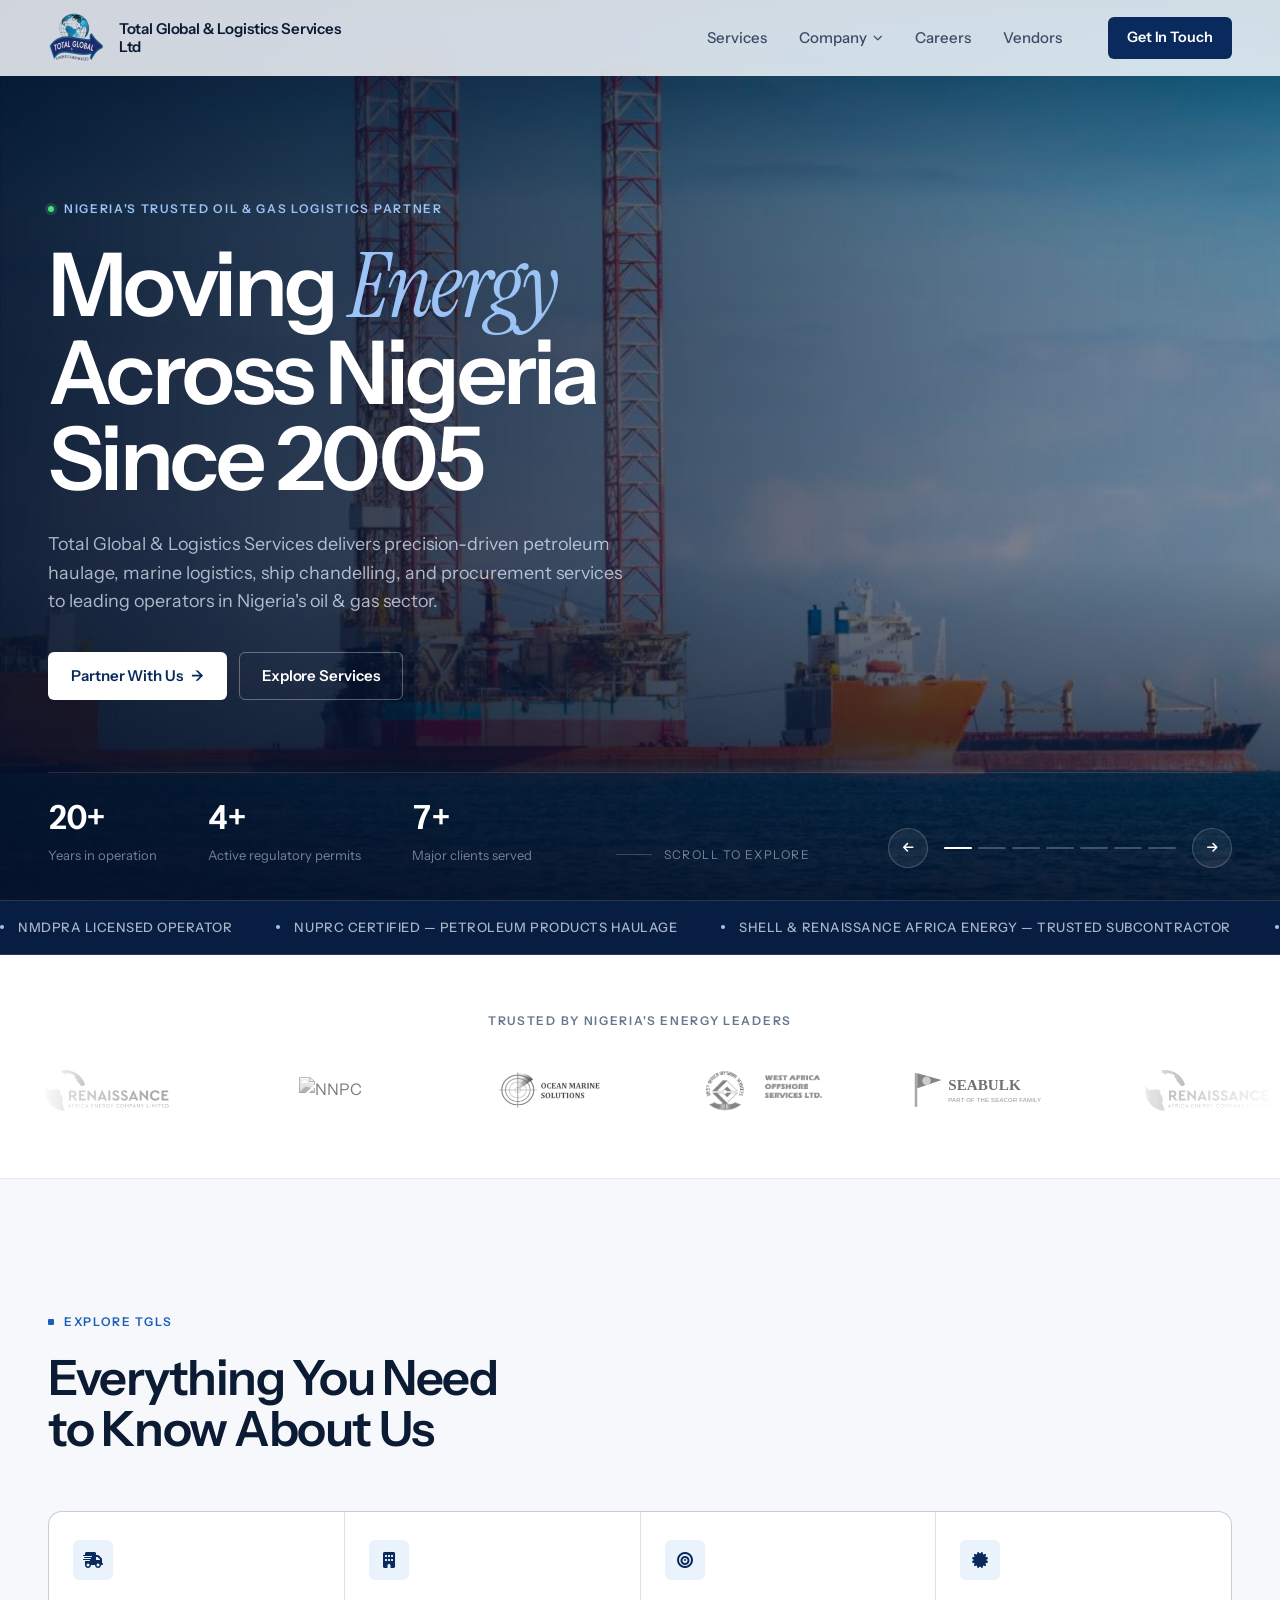
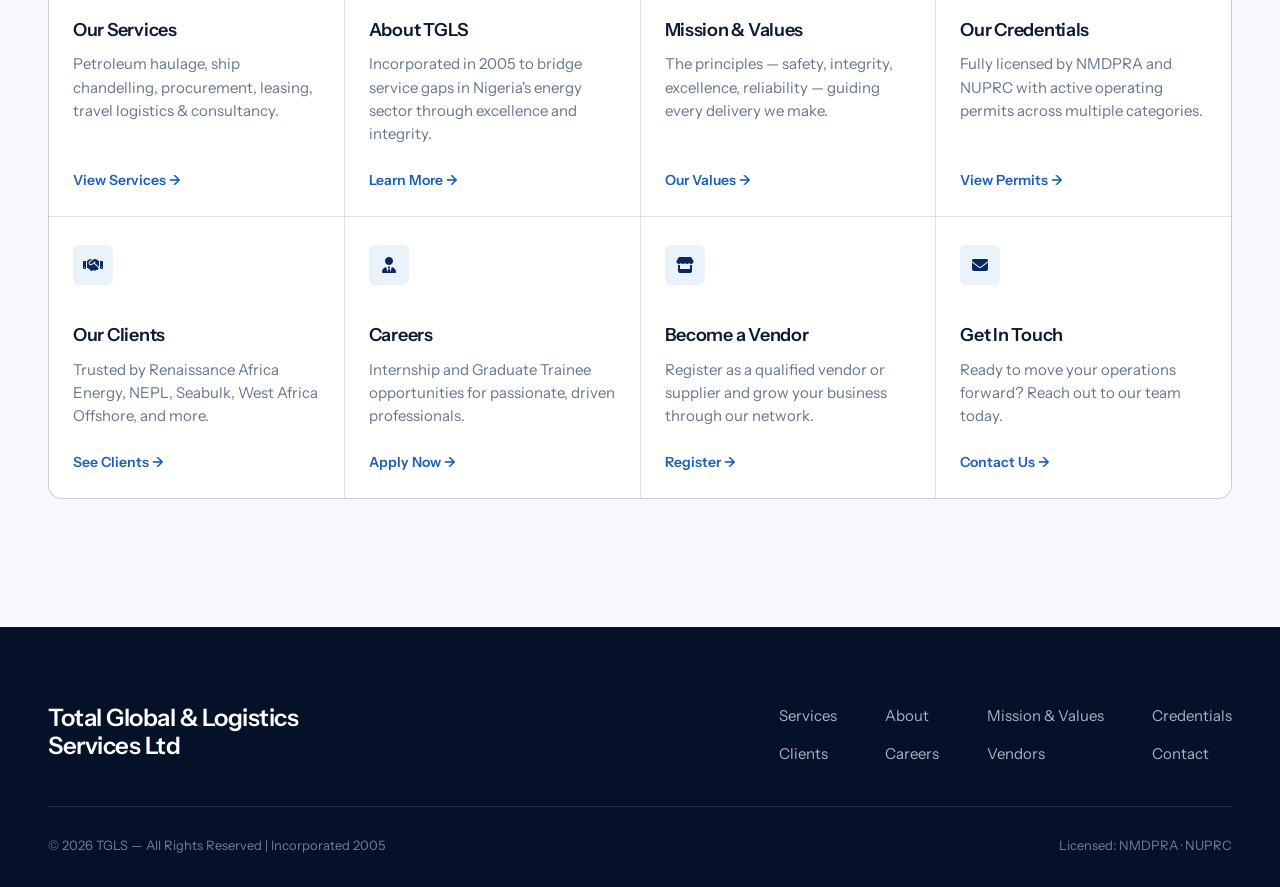
==== index.html @ 3522d82e "Initial commit: TGLS company website Static site (HTML/CSS/JS, no build step) for Total Global & Log" ====
<!DOCTYPE html>
<html lang="en">
<head>
<meta charset="UTF-8">
<meta name="viewport" content="width=device-width, initial-scale=1.0, viewport-fit=cover">
<title>Total Global &amp; Logistics Services Ltd — Nigeria's Premier Oil &amp; Gas Logistics Partner</title>
<meta name="description" content="Total Global &amp; Logistics Services delivers precision-driven petroleum haulage, marine logistics, ship chandelling, and procurement services to leading operators in Nigeria's oil &amp; gas sector.">
<meta name="theme-color" content="#0a2a5e">
<meta property="og:type" content="website">
<meta property="og:title" content="Total Global &amp; Logistics Services Ltd">
<meta property="og:description" content="Nigeria's Trusted Oil &amp; Gas Logistics Partner">
<meta property="og:image" content="Images/Carousel Image 1.jpg">
<link rel="icon" type="image/png" href="Images/logo.png">
<script>document.documentElement.classList.add('js')</script>
<link rel="preconnect" href="https://fonts.googleapis.com">
<link rel="preconnect" href="https://fonts.gstatic.com" crossorigin>
<link rel="preload" as="image" href="Images/Carousel Image 1.jpg" fetchpriority="high">
<link href="https://fonts.googleapis.com/css2?family=Instrument+Sans:wght@400..700&family=Instrument+Serif:ital@0;1&display=swap" rel="stylesheet">
<link rel="stylesheet" href="https://cdnjs.cloudflare.com/ajax/libs/font-awesome/6.5.1/css/all.min.css">
<link rel="stylesheet" href="styles.css">
<script defer src="script.js"></script>
</head>
<body>
<a class="skip-link" href="#main">Skip to content</a>

<!-- NAV -->
<nav id="navbar" aria-label="Primary">
  <div class="container nav-inner">
    <a href="index.html" class="nav-logo">
      <img src="Images/logo.png" alt="Total Global &amp; Logistics Services Ltd" width="59" height="50">
      <div class="nav-logo-text"><strong>Total Global &amp; Logistics Services Ltd</strong></div>
    </a>
    <ul class="nav-links">
      <li><a href="services.html">Services</a></li>
      <li class="nav-dropdown">
        <a href="about.html" class="nav-dropdown-toggle">Company <i class="fas fa-chevron-down nav-chevron" aria-hidden="true"></i></a>
        <ul class="nav-dropdown-menu">
          <li><a href="about.html">About Us</a></li>
          <li><a href="mission-values.html">Mission &amp; Values</a></li>
          <li><a href="credentials.html">Credentials</a></li>
          <li><a href="clients.html">Clients</a></li>
        </ul>
      </li>
      <li><a href="careers.html">Careers</a></li>
      <li><a href="vendors.html">Vendors</a></li>
    </ul>
    <a href="contact.html" class="btn-primary nav-cta">Get In Touch</a>
    <button class="nav-hamburger" id="nav-hamburger" aria-label="Open menu" aria-expanded="false" aria-controls="mobile-nav-overlay"><span></span><span></span><span></span></button>
  </div>
</nav>

<!-- MOBILE NAV OVERLAY -->
<div class="mobile-nav-overlay" id="mobile-nav-overlay" aria-hidden="true">
  <ul class="mobile-nav-links">
    <li><a href="services.html">Services</a></li>
    <li><a href="about.html">About Us</a></li>
    <li><a href="mission-values.html">Mission &amp; Values</a></li>
    <li><a href="credentials.html">Credentials</a></li>
    <li><a href="clients.html">Clients</a></li>
    <li><a href="careers.html">Careers</a></li>
    <li><a href="vendors.html">Vendors</a></li>
  </ul>
  <a href="contact.html" class="btn-cta-primary mobile-nav-cta-btn">Get In Touch <span class="arrow">&rarr;</span></a>
</div>

<main id="main">

<!-- HERO -->
<section id="hero">
  <div class="hero-slideshow" id="hero-slideshow" aria-hidden="true">
    <div class="hero-slide active" style="background-image:url('Images/Carousel Image 1.jpg')"></div>
    <div class="hero-slide" style="background-image:url('Images/Carousel Image 2.jpg')"></div>
    <div class="hero-slide" style="background-image:url('Images/Carousel Image 3.jpg')"></div>
    <div class="hero-slide" style="background-image:url('Images/Carousel Image 4.jpg')"></div>
    <div class="hero-slide" style="background-image:url('Images/Carousel Image 5.jpg')"></div>
    <div class="hero-slide" style="background-image:url('Images/Carousel Image 6.jpg')"></div>
    <div class="hero-slide" style="background-image:url('Images/Carousel Image 7.jpg')"></div>
  </div>
  <div class="hero-scrim" aria-hidden="true"></div>

  <div class="container hero-inner">
    <div class="hero-content">
      <div class="hero-eyebrow"><span></span> Nigeria's Trusted Oil &amp; Gas Logistics Partner</div>
      <h1 class="hero-headline">
        <span class="line"><span>Moving <em>Energy</em></span></span>
        <span class="line"><span>Across Nigeria</span></span>
        <span class="line"><span>Since 2005</span></span>
      </h1>
      <p class="hero-sub">Total Global &amp; Logistics Services delivers precision-driven petroleum haulage, marine logistics, ship chandelling, and procurement services to leading operators in Nigeria's oil &amp; gas sector.</p>
      <div class="hero-actions">
        <a href="contact.html" class="btn-cta-primary">Partner With Us <span class="arrow">→</span></a>
        <a href="services.html" class="btn-outline">Explore Services</a>
      </div>
    </div>

    <div class="hero-footer">
      <div class="hero-stats">
        <div class="hero-stat"><strong>20+</strong><span>Years in operation</span></div>
        <div class="hero-stat"><strong>4+</strong><span>Active regulatory permits</span></div>
        <div class="hero-stat"><strong>7+</strong><span>Major clients served</span></div>
      </div>
      <div class="scroll-indicator"><span class="scroll-indicator-line"></span> Scroll to explore</div>
      <div class="hero-controls">
        <button class="hero-arrow hero-prev" id="hero-prev" aria-label="Previous slide"><i class="fa-solid fa-arrow-left" aria-hidden="true"></i></button>
        <div class="hero-slide-dots">
          <button class="hero-dot active" data-slide="0" aria-label="Slide 1"></button>
          <button class="hero-dot" data-slide="1" aria-label="Slide 2"></button>
          <button class="hero-dot" data-slide="2" aria-label="Slide 3"></button>
          <button class="hero-dot" data-slide="3" aria-label="Slide 4"></button>
          <button class="hero-dot" data-slide="4" aria-label="Slide 5"></button>
          <button class="hero-dot" data-slide="5" aria-label="Slide 6"></button>
          <button class="hero-dot" data-slide="6" aria-label="Slide 7"></button>
        </div>
        <button class="hero-arrow hero-next" id="hero-next" aria-label="Next slide"><i class="fa-solid fa-arrow-right" aria-hidden="true"></i></button>
      </div>
    </div>
  </div>
</section>

<!-- TICKER -->
<div class="ticker">
  <div class="ticker-track">
    <div class="ticker-item"><span class="ticker-dot"></span> NMDPRA Licensed Operator</div>
    <div class="ticker-item"><span class="ticker-dot"></span> NUPRC Certified — Petroleum Products Haulage</div>
    <div class="ticker-item"><span class="ticker-dot"></span> Shell &amp; Renaissance Africa Energy — Trusted Subcontractor</div>
    <div class="ticker-item"><span class="ticker-dot"></span> Marine Logistics &amp; Ship Chandelling</div>
    <div class="ticker-item"><span class="ticker-dot"></span> NEPL, OML 34 AMT &amp; Offshore Vessels Serviced</div>
  </div>
</div>

<!-- CLIENT LOGO CAROUSEL -->
<div class="logo-carousel">
  <p class="logo-carousel-label">Trusted by Nigeria's Energy Leaders</p>
  <div class="logo-track-wrapper">
    <div class="logo-track" id="logoTrack">
      <div class="logo-item"><img src="Images/Renaissance logo.png" alt="Renaissance" loading="lazy"></div>
      <div class="logo-item"><img src="Images/NNPC Logo.png" alt="NNPC" loading="lazy"></div>
      <div class="logo-item"><img src="Images/OMS logo.jpg" alt="OMS" loading="lazy"></div>
      <div class="logo-item"><img src="Images/westafricaoffshoreserviceslogo.jpeg" alt="WAOS" loading="lazy"></div>
      <div class="logo-item">
        <svg viewBox="0 0 195 56" xmlns="http://www.w3.org/2000/svg" role="img" aria-label="Seabulk">
          <rect x="8" y="8" width="3" height="40" fill="#b8860b"/>
          <polygon points="11,8 40,16 11,26" fill="#1a5fb8"/>
          <circle cx="22" cy="17" r="5" fill="#f5d000" opacity="0.85"/>
          <text x="48" y="28" font-family="Georgia,serif" font-weight="bold" font-size="18" fill="#1a4080">SEABULK</text>
          <text x="48" y="42" font-family="Arial,sans-serif" font-size="7" fill="#666" letter-spacing="0.3">PART OF THE SEACOR FAMILY</text>
        </svg>
      </div>
    </div>
  </div>
</div>

<!-- HOME OVERVIEW CARDS -->
<section class="home-overview">
  <div class="container">
    <div class="home-overview-header reveal">
      <div class="section-label">Explore TGLS</div>
      <h2 class="section-heading">Everything You Need<br>to Know About Us</h2>
    </div>
    <div class="home-nav-grid">
      <a href="services.html" class="home-nav-card reveal">
        <div class="home-nav-icon"><i class="fas fa-truck-fast" aria-hidden="true"></i></div>
        <h3>Our Services</h3>
        <p>Petroleum haulage, ship chandelling, procurement, leasing, travel logistics &amp; consultancy.</p>
        <span class="home-nav-link">View Services <span class="arrow">→</span></span>
      </a>
      <a href="about.html" class="home-nav-card reveal">
        <div class="home-nav-icon"><i class="fas fa-building" aria-hidden="true"></i></div>
        <h3>About TGLS</h3>
        <p>Incorporated in 2005 to bridge service gaps in Nigeria's energy sector through excellence and integrity.</p>
        <span class="home-nav-link">Learn More <span class="arrow">→</span></span>
      </a>
      <a href="mission-values.html" class="home-nav-card reveal">
        <div class="home-nav-icon"><i class="fas fa-bullseye" aria-hidden="true"></i></div>
        <h3>Mission &amp; Values</h3>
        <p>The principles — safety, integrity, excellence, reliability — guiding every delivery we make.</p>
        <span class="home-nav-link">Our Values <span class="arrow">→</span></span>
      </a>
      <a href="credentials.html" class="home-nav-card reveal">
        <div class="home-nav-icon"><i class="fas fa-certificate" aria-hidden="true"></i></div>
        <h3>Our Credentials</h3>
        <p>Fully licensed by NMDPRA and NUPRC with active operating permits across multiple categories.</p>
        <span class="home-nav-link">View Permits <span class="arrow">→</span></span>
      </a>
      <a href="clients.html" class="home-nav-card reveal">
        <div class="home-nav-icon"><i class="fas fa-handshake" aria-hidden="true"></i></div>
        <h3>Our Clients</h3>
        <p>Trusted by Renaissance Africa Energy, NEPL, Seabulk, West Africa Offshore, and more.</p>
        <span class="home-nav-link">See Clients <span class="arrow">→</span></span>
      </a>
      <a href="careers.html" class="home-nav-card reveal">
        <div class="home-nav-icon"><i class="fas fa-user-tie" aria-hidden="true"></i></div>
        <h3>Careers</h3>
        <p>Internship and Graduate Trainee opportunities for passionate, driven professionals.</p>
        <span class="home-nav-link">Apply Now <span class="arrow">→</span></span>
      </a>
      <a href="vendors.html" class="home-nav-card reveal">
        <div class="home-nav-icon"><i class="fas fa-store" aria-hidden="true"></i></div>
        <h3>Become a Vendor</h3>
        <p>Register as a qualified vendor or supplier and grow your business through our network.</p>
        <span class="home-nav-link">Register <span class="arrow">→</span></span>
      </a>
      <a href="contact.html" class="home-nav-card reveal">
        <div class="home-nav-icon"><i class="fas fa-envelope" aria-hidden="true"></i></div>
        <h3>Get In Touch</h3>
        <p>Ready to move your operations forward? Reach out to our team today.</p>
        <span class="home-nav-link">Contact Us <span class="arrow">→</span></span>
      </a>
    </div>
  </div>
</section>

</main>

<!-- FOOTER -->
<footer>
  <div class="container">
    <div class="footer-top">
      <div class="footer-brand">
        <strong>Total Global &amp; Logistics Services Ltd</strong>
      </div>
      <nav class="footer-links" aria-label="Footer">
        <a href="services.html">Services</a>
        <a href="about.html">About</a>
        <a href="mission-values.html">Mission &amp; Values</a>
        <a href="credentials.html">Credentials</a>
        <a href="clients.html">Clients</a>
        <a href="careers.html">Careers</a>
        <a href="vendors.html">Vendors</a>
        <a href="contact.html">Contact</a>
      </nav>
    </div>
    <div class="footer-bottom">
      <span>&copy; 2026 TGLS &mdash; All Rights Reserved | Incorporated 2005</span>
      <span class="footer-copy">Licensed: NMDPRA &middot; NUPRC</span>
    </div>
  </div>
</footer>

<div class="sticky-mobile-cta">
  <a href="contact.html" class="btn-cta-primary">Contact TGLS <span class="arrow">→</span></a>
</div>

</body>
</html>
---- styles.css ----
/* ==========================================================================
   Total Global & Logistics Services Ltd
   ========================================================================== */

:root {
  /* Brand */
  --navy-950: #041129;
  --navy-900: #071d42;
  --navy-800: #0a2a5e;
  --navy-700: #123a78;
  --blue-600: #1a5fb8;
  --blue-500: #2e7dd1;
  --blue-300: #9cc3f5;
  --sky-100: #eaf2fc;
  --sky-50: #f4f8fd;

  /* Neutrals */
  --ink: #0b1b33;
  --ink-2: #3b4c66;
  --ink-3: #66768d;
  --paper: #ffffff;
  --paper-2: #f6f8fb;
  --line: rgba(11, 27, 51, 0.1);
  --line-strong: rgba(11, 27, 51, 0.16);
  --line-dark: rgba(255, 255, 255, 0.12);
  --on-dark: #ffffff;
  --on-dark-2: rgba(226, 236, 250, 0.74);
  --on-dark-3: rgba(226, 236, 250, 0.5);

  --success: #15803d;

  /* Type */
  --font-sans: 'Instrument Sans', ui-sans-serif, system-ui, -apple-system, 'Segoe UI', Roboto, sans-serif;
  --font-serif: 'Instrument Serif', Georgia, 'Times New Roman', serif;
  --font-mono: ui-monospace, 'SF Mono', Menlo, Consolas, monospace;

  /* Layout */
  --container: 1240px;
  --gutter: clamp(20px, 5vw, 48px);
  --section-y: clamp(4.5rem, 10vw, 8rem);
  --nav-h: 76px;
  --radius-sm: 6px;
  --radius: 10px;
  --radius-lg: 14px;

  /* Motion */
  --ease-out: cubic-bezier(0.23, 1, 0.32, 1);
  --ease-in-out: cubic-bezier(0.77, 0, 0.175, 1);
  --ease-drawer: cubic-bezier(0.32, 0.72, 0, 1);

  --shadow-sm: 0 1px 2px rgba(11, 27, 51, 0.06);
  --shadow-md: 0 1px 2px rgba(11, 27, 51, 0.04), 0 8px 24px -8px rgba(11, 27, 51, 0.12);
  --shadow-lg: 0 2px 4px rgba(11, 27, 51, 0.04), 0 24px 48px -16px rgba(11, 27, 51, 0.18);
}

/* ── Reset ─────────────────────────────────────────────────────────────── */
*, *::before, *::after { box-sizing: border-box; margin: 0; padding: 0; }
html {
  -webkit-text-size-adjust: 100%;
  scroll-padding-top: calc(var(--nav-h) + 16px);
}
@media (prefers-reduced-motion: no-preference) {
  html { scroll-behavior: smooth; }
}
body {
  font-family: var(--font-sans);
  font-size: 1rem;
  line-height: 1.6;
  color: var(--ink-2);
  background: var(--paper);
  -webkit-font-smoothing: antialiased;
  -moz-osx-font-smoothing: grayscale;
  text-rendering: optimizeLegibility;
  overflow-x: clip;
}
img, svg { display: block; max-width: 100%; }
a { color: inherit; }
button, input, select, textarea { font: inherit; color: inherit; }
ul { list-style: none; }
strong { font-weight: 600; }
::selection { background: var(--blue-600); color: #fff; }

:focus-visible {
  outline: 2px solid var(--blue-500);
  outline-offset: 3px;
  border-radius: 4px;
}

.skip-link {
  position: absolute; left: 16px; top: -100px; z-index: 1000;
  background: var(--navy-800); color: #fff;
  padding: 0.6rem 1rem; border-radius: var(--radius-sm);
  text-decoration: none; font-weight: 600; font-size: 0.875rem;
}
.skip-link:focus { top: 12px; }

.container {
  width: 100%;
  max-width: calc(var(--container) + var(--gutter) * 2);
  margin-inline: auto;
  padding-inline: var(--gutter);
}

/* ── Type primitives ──────────────────────────────────────────────────── */
.section-label,
.page-hero-eyebrow,
.hero-eyebrow,
.cta-section-label {
  display: inline-flex; align-items: center; gap: 0.625rem;
  font-size: 0.75rem; font-weight: 600;
  letter-spacing: 0.14em; text-transform: uppercase;
  color: var(--blue-600);
  margin-bottom: 1.25rem;
}
.section-label::before,
.cta-section-label::before {
  content: ''; width: 6px; height: 6px; border-radius: 1px;
  background: currentColor; flex-shrink: 0;
}

.section-heading,
.cta-heading,
.intro-split-statement {
  font-family: var(--font-sans);
  font-size: clamp(2rem, 3.8vw, 3.125rem);
  font-weight: 600;
  line-height: 1.06;
  letter-spacing: -0.03em;
  color: var(--ink);
  margin-bottom: 1.25rem;
  text-wrap: balance;
}
.section-sub {
  font-size: 1.0625rem;
  line-height: 1.65;
  color: var(--ink-2);
  max-width: 38rem;
  text-wrap: pretty;
}
.section-sub a { color: var(--blue-600); text-underline-offset: 3px; }

h1 em, h2 em, h3 em {
  font-family: var(--font-serif);
  font-style: italic;
  font-weight: 400;
  letter-spacing: -0.01em;
}

/* ── Buttons ──────────────────────────────────────────────────────────── */
.btn,
.btn-primary, .btn-outline, .btn-cta-primary, .btn-cta-outline, .btn-form-submit {
  --btn-bg: var(--navy-800);
  --btn-fg: #fff;
  --btn-border: transparent;
  display: inline-flex; align-items: center; justify-content: center; gap: 0.5rem;
  min-height: 48px;
  padding: 0.75rem 1.375rem;
  border-radius: var(--radius-sm);
  border: 1px solid var(--btn-border);
  background: var(--btn-bg);
  color: var(--btn-fg);
  font-size: 0.9375rem; font-weight: 600; line-height: 1.2;
  letter-spacing: -0.005em;
  text-decoration: none;
  cursor: pointer;
  white-space: nowrap;
  -webkit-tap-highlight-color: transparent;
  transition:
    background-color 200ms ease,
    border-color 200ms ease,
    color 200ms ease,
    transform 160ms var(--ease-out);
}
.btn:active,
.btn-primary:active, .btn-outline:active, .btn-cta-primary:active, .btn-cta-outline:active, .btn-form-submit:active {
  transform: scale(0.97);
}
.btn .arrow, .btn-primary .arrow, .btn-cta-primary .arrow, .home-nav-link .arrow {
  display: inline-block;
  transition: transform 240ms var(--ease-out);
}

/* Solid navy (light backgrounds) */
.btn-primary, .btn-form-submit { --btn-bg: var(--navy-800); --btn-fg: #fff; }
/* Solid white (dark backgrounds) */
.btn-cta-primary, .btn-light { --btn-bg: #fff; --btn-fg: var(--navy-800); }
/* Outline (dark backgrounds) */
.btn-outline, .btn-cta-outline { --btn-bg: transparent; --btn-fg: #fff; --btn-border: rgba(255, 255, 255, 0.32); }

@media (hover: hover) and (pointer: fine) {
  .btn-primary:hover, .btn-form-submit:hover { --btn-bg: var(--blue-600); }
  .btn-cta-primary:hover, .btn-light:hover { --btn-bg: var(--sky-100); }
  .btn-outline:hover, .btn-cta-outline:hover { --btn-bg: rgba(255, 255, 255, 0.08); --btn-border: rgba(255, 255, 255, 0.6); }
  .btn:hover .arrow, .btn-primary:hover .arrow, .btn-cta-primary:hover .arrow { transform: translateX(3px); }
}

/* ==========================================================================
   Navigation
   ========================================================================== */
#navbar {
  position: fixed; inset: 0 0 auto 0; z-index: 100;
  height: var(--nav-h);
  background: rgba(255, 255, 255, 0.82);
  -webkit-backdrop-filter: saturate(180%) blur(16px);
  backdrop-filter: saturate(180%) blur(16px);
  border-bottom: 1px solid transparent;
  transition: border-color 240ms ease, box-shadow 240ms ease, background-color 240ms ease;
}
#navbar.scrolled {
  background: rgba(255, 255, 255, 0.9);
  border-bottom-color: var(--line);
  box-shadow: 0 8px 24px -18px rgba(11, 27, 51, 0.35);
}
.nav-inner {
  height: 100%;
  display: flex; align-items: center; gap: 2rem;
}
.nav-logo {
  display: flex; align-items: center; gap: 0.75rem;
  text-decoration: none; flex-shrink: 0; min-width: 0;
}
.nav-logo img { height: 50px; width: auto; }
.nav-logo-text strong {
  display: block;
  font-size: 0.9375rem; font-weight: 600; line-height: 1.2;
  letter-spacing: -0.01em;
  color: var(--ink);
  max-width: 15rem;
}

.nav-links {
  display: flex; align-items: center; gap: 0.25rem;
  margin-left: auto;
}
.nav-links > li { position: relative; }
.nav-links > li > a {
  position: relative;
  display: flex; align-items: center; gap: 0.375rem;
  height: 40px; padding: 0 0.875rem;
  font-size: 0.9375rem; font-weight: 500;
  color: var(--ink-2);
  text-decoration: none;
  border-radius: var(--radius-sm);
  transition: color 160ms ease, background-color 160ms ease;
}
.nav-links > li > a.nav-active { color: var(--ink); }
.nav-links > li > a.nav-active::after {
  content: ''; position: absolute; left: 0.875rem; right: 0.875rem; bottom: 4px;
  height: 2px; border-radius: 2px; background: var(--blue-600);
}
@media (hover: hover) and (pointer: fine) {
  .nav-links > li > a:hover { color: var(--ink); background: rgba(11, 27, 51, 0.04); }
}

.nav-chevron { font-size: 0.6rem; transition: transform 200ms var(--ease-out); }
.nav-dropdown:hover .nav-chevron,
.nav-dropdown:focus-within .nav-chevron { transform: rotate(180deg); }

.nav-dropdown-menu {
  position: absolute; top: calc(100% + 8px); left: 50%;
  min-width: 220px;
  padding: 0.375rem;
  background: rgba(255, 255, 255, 0.96);
  -webkit-backdrop-filter: blur(20px);
  backdrop-filter: blur(20px);
  border: 1px solid var(--line);
  border-radius: var(--radius);
  box-shadow: var(--shadow-lg);
  transform-origin: top center;
  opacity: 0;
  visibility: hidden;
  transform: translateX(-50%) translateY(-4px) scale(0.97);
  transition:
    opacity 160ms ease,
    transform 180ms var(--ease-out),
    visibility 0s linear 180ms;
}
/* Hover bridge so the menu doesn't close while crossing the gap */
.nav-dropdown-menu::before {
  content: ''; position: absolute; left: 0; right: 0; top: -10px; height: 10px;
}
.nav-dropdown:hover .nav-dropdown-menu,
.nav-dropdown:focus-within .nav-dropdown-menu {
  opacity: 1;
  visibility: visible;
  transform: translateX(-50%) translateY(0) scale(1);
  transition: opacity 160ms ease, transform 180ms var(--ease-out), visibility 0s;
}
.nav-dropdown-menu a {
  display: block;
  padding: 0.625rem 0.75rem;
  font-size: 0.9rem; font-weight: 500;
  color: var(--ink-2); text-decoration: none;
  border-radius: var(--radius-sm);
  transition: background-color 120ms ease, color 120ms ease;
}
.nav-dropdown-menu a[aria-current="page"] { color: var(--blue-600); }
@media (hover: hover) and (pointer: fine) {
  .nav-dropdown-menu a:hover { background: var(--sky-50); color: var(--ink); }
}

.nav-cta { min-height: 42px; padding: 0.5rem 1.125rem; font-size: 0.9rem; }

/* Hamburger */
.nav-hamburger {
  display: none;
  position: relative;
  width: 44px; height: 44px;
  margin-left: auto; margin-right: -10px;
  background: none; border: 0; cursor: pointer;
  border-radius: var(--radius-sm);
  z-index: 210;
  -webkit-tap-highlight-color: transparent;
}
.nav-hamburger span {
  position: absolute; left: 12px; right: 12px;
  height: 1.5px; border-radius: 2px;
  background: var(--ink);
  transition: transform 280ms var(--ease-out), opacity 160ms ease, background-color 200ms ease;
}
.nav-hamburger span:nth-child(1) { top: 16px; }
.nav-hamburger span:nth-child(2) { top: 21.25px; }
.nav-hamburger span:nth-child(3) { top: 26.5px; }
.nav-hamburger.open span { background: #fff; }
.nav-hamburger.open span:nth-child(1) { transform: translateY(5.25px) rotate(45deg); }
.nav-hamburger.open span:nth-child(2) { opacity: 0; }
.nav-hamburger.open span:nth-child(3) { transform: translateY(-5.25px) rotate(-45deg); }

/* Mobile overlay */
.mobile-nav-overlay {
  position: fixed; inset: 0; z-index: 200;
  display: flex; flex-direction: column; justify-content: center;
  padding: calc(var(--nav-h) + 1rem) var(--gutter) 2.5rem;
  background: rgba(4, 17, 41, 0.97);
  -webkit-backdrop-filter: blur(20px);
  backdrop-filter: blur(20px);
  opacity: 0;
  visibility: hidden;
  transition: opacity 240ms ease, visibility 0s linear 240ms;
}
.mobile-nav-overlay.open {
  opacity: 1; visibility: visible;
  transition: opacity 280ms ease, visibility 0s;
}
.mobile-nav-close { display: none; }
.mobile-nav-links { display: flex; flex-direction: column; }
.mobile-nav-links li {
  border-bottom: 1px solid var(--line-dark);
  opacity: 0; transform: translateY(12px);
  transition: opacity 200ms ease, transform 200ms var(--ease-out);
}
.mobile-nav-overlay.open .mobile-nav-links li {
  opacity: 1; transform: none;
  transition: opacity 400ms ease, transform 500ms var(--ease-out);
  transition-delay: calc(60ms + var(--i, 0) * 35ms);
}
.mobile-nav-links a {
  display: flex; align-items: center; justify-content: space-between;
  padding: 1rem 0;
  font-size: 1.5rem; font-weight: 500; letter-spacing: -0.02em;
  color: #fff; text-decoration: none;
}
.mobile-nav-links a::after {
  content: '\2192'; font-size: 1rem; color: var(--on-dark-3);
}
.mobile-nav-links a.nav-active { color: var(--blue-300); }
.mobile-nav-cta-btn {
  margin-top: 2rem;
  opacity: 0; transform: translateY(12px);
  transition: opacity 200ms ease, transform 200ms var(--ease-out);
}
.mobile-nav-overlay.open .mobile-nav-cta-btn {
  opacity: 1; transform: none;
  transition: opacity 400ms ease 340ms, transform 500ms var(--ease-out) 340ms;
}
.mobile-nav-cta-btn { width: 100%; min-height: 52px; }

/* Nav sitting on the dark overlay when open */
body.menu-open #navbar {
  background: transparent; border-bottom-color: transparent; box-shadow: none;
  -webkit-backdrop-filter: none; backdrop-filter: none;
  z-index: 210;
}
body.menu-open .nav-logo { opacity: 0; pointer-events: none; }

/* ==========================================================================
   Home hero
   ========================================================================== */
#hero {
  position: relative;
  min-height: 100vh;
  min-height: 100svh;
  display: flex; flex-direction: column;
  color: #fff;
  background: var(--navy-950);
  overflow: hidden;
  isolation: isolate;
}
.hero-slideshow {
  position: absolute; inset: -6% 0 -6% 0; z-index: -2;
  will-change: transform;
}
.hero-slide {
  position: absolute; inset: 0;
  background-size: cover; background-position: center;
  opacity: 0;
  transform: scale(1.06);
  transition: opacity 1200ms ease, transform 7000ms linear;
}
.hero-slide.active {
  opacity: 1;
  transform: scale(1);
}
.hero-scrim {
  position: absolute; inset: 0; z-index: -1;
  background:
    linear-gradient(90deg, rgba(4, 17, 41, 0.9) 0%, rgba(4, 17, 41, 0.72) 42%, rgba(4, 17, 41, 0.35) 100%),
    linear-gradient(0deg, rgba(4, 17, 41, 0.85) 0%, rgba(4, 17, 41, 0) 38%),
    linear-gradient(180deg, rgba(4, 17, 41, 0.45) 0%, rgba(4, 17, 41, 0) 22%);
}

.hero-inner {
  flex: 1;
  display: flex; flex-direction: column; justify-content: flex-end;
  padding-top: calc(var(--nav-h) + 3rem);
  padding-bottom: 2rem;
}
.hero-content { max-width: 46rem; margin-bottom: clamp(3rem, 8vh, 5.5rem); }
.hero-eyebrow { color: var(--blue-300); margin-bottom: 1.5rem; }
.hero-eyebrow span {
  width: 6px; height: 6px; border-radius: 50%;
  background: #4ade80;
  box-shadow: 0 0 0 3px rgba(74, 222, 128, 0.18);
}
.hero-headline {
  font-size: clamp(2.75rem, 7vw, 5.5rem);
  font-weight: 600;
  line-height: 0.98;
  letter-spacing: -0.04em;
  color: #fff;
  margin-bottom: 1.75rem;
}
.hero-headline em { color: var(--blue-300); letter-spacing: -0.02em; padding-right: 0.04em; }
.line { display: block; overflow: hidden; padding-bottom: 0.08em; margin-bottom: -0.08em; }
.line > span { display: block; }
.hero-sub {
  font-size: clamp(1rem, 1.4vw, 1.1875rem);
  line-height: 1.6;
  color: var(--on-dark-2);
  max-width: 36rem;
  margin-bottom: 2.25rem;
  text-wrap: pretty;
}
.hero-actions { display: flex; flex-wrap: wrap; gap: 0.75rem; }

.hero-footer {
  display: flex; align-items: flex-end; justify-content: space-between; gap: 2rem;
  padding-top: 1.75rem;
  border-top: 1px solid var(--line-dark);
}
.hero-stats { display: flex; gap: clamp(1.5rem, 4vw, 3.5rem); }
.hero-stat strong {
  display: block;
  font-size: clamp(1.75rem, 2.6vw, 2.25rem);
  font-weight: 600; line-height: 1;
  letter-spacing: -0.03em;
  color: #fff;
  font-variant-numeric: tabular-nums;
  margin-bottom: 0.5rem;
}
.hero-stat span { font-size: 0.8125rem; color: var(--on-dark-3); }

.hero-controls { display: flex; align-items: center; gap: 1rem; }
.hero-slide-dots { display: flex; gap: 6px; }
.hero-dot {
  position: relative;
  width: 28px; height: 20px;
  background: none; border: 0; cursor: pointer;
}
.hero-dot::before, .hero-dot::after {
  content: ''; position: absolute; left: 0; right: 0; top: 9px; height: 2px; border-radius: 2px;
}
.hero-dot::before { background: rgba(255, 255, 255, 0.24); }
.hero-dot::after {
  background: #fff;
  transform: scaleX(0); transform-origin: left center;
}
.hero-dot.done::after { transform: scaleX(1); opacity: 0.55; }
.hero-dot.active::after { animation: heroProgress var(--slide-ms, 6000ms) linear forwards; }
#hero.is-paused .hero-dot.active::after { animation-play-state: paused; }
@keyframes heroProgress { from { transform: scaleX(0); } to { transform: scaleX(1); } }

.hero-arrow {
  width: 40px; height: 40px; border-radius: 50%;
  display: grid; place-items: center;
  background: rgba(255, 255, 255, 0.06);
  border: 1px solid rgba(255, 255, 255, 0.2);
  color: #fff; font-size: 0.75rem;
  cursor: pointer;
  -webkit-tap-highlight-color: transparent;
  transition: background-color 160ms ease, border-color 160ms ease, transform 160ms var(--ease-out);
}
.hero-arrow:active { transform: scale(0.92); }
@media (hover: hover) and (pointer: fine) {
  .hero-arrow:hover { background: rgba(255, 255, 255, 0.14); border-color: rgba(255, 255, 255, 0.4); }
}

.scroll-indicator {
  display: flex; align-items: center; gap: 0.75rem;
  font-size: 0.75rem; letter-spacing: 0.12em; text-transform: uppercase;
  color: var(--on-dark-3);
  margin-right: auto; margin-left: clamp(1.5rem, 4vw, 3.5rem);
  padding-bottom: 0.25rem;
}
.scroll-indicator-line {
  position: relative; width: 36px; height: 1px; overflow: hidden;
  background: rgba(255, 255, 255, 0.2);
}
.scroll-indicator-line::after {
  content: ''; position: absolute; inset: 0; background: #fff;
  transform: translateX(-100%);
  animation: scrollCue 2.4s var(--ease-in-out) infinite;
}
@keyframes scrollCue {
  0% { transform: translateX(-100%); }
  55%, 100% { transform: translateX(100%); }
}

/* Intro sequence (only when JS is present) */
.js #hero .line > span { transform: translateY(105%); }
.js #hero .hero-eyebrow,
.js #hero .hero-sub,
.js #hero .hero-actions,
.js #hero .hero-footer { opacity: 0; transform: translateY(16px); }
.js.is-loaded #hero .line > span {
  transform: none;
  transition: transform 1000ms var(--ease-out);
  transition-delay: calc(120ms + var(--i, 0) * 90ms);
}
.js.is-loaded #hero .hero-eyebrow,
.js.is-loaded #hero .hero-sub,
.js.is-loaded #hero .hero-actions,
.js.is-loaded #hero .hero-footer {
  opacity: 1; transform: none;
  transition: opacity 800ms ease, transform 900ms var(--ease-out);
}
.js.is-loaded #hero .hero-eyebrow { transition-delay: 40ms; }
.js.is-loaded #hero .hero-sub { transition-delay: 420ms; }
.js.is-loaded #hero .hero-actions { transition-delay: 520ms; }
.js.is-loaded #hero .hero-footer { transition-delay: 680ms; }

/* ==========================================================================
   Marquees
   ========================================================================== */
.ticker {
  background: var(--navy-900);
  border-block: 1px solid var(--line-dark);
  padding: 1rem 0;
  overflow: hidden;
}
.ticker-track,
.logo-track {
  display: flex; width: max-content;
}
.js .ticker-track.is-ready { animation: marquee 48s linear infinite; }
.js .logo-track.is-ready { animation: marquee 40s linear infinite; }
.ticker:hover .ticker-track,
.logo-track-wrapper:hover .logo-track { animation-play-state: paused; }
@keyframes marquee { to { transform: translateX(-50%); } }

.ticker-item {
  display: flex; align-items: center; gap: 0.875rem;
  padding-right: 2.75rem;
  font-size: 0.8125rem; font-weight: 500;
  letter-spacing: 0.04em; text-transform: uppercase;
  color: var(--on-dark-2);
  white-space: nowrap;
}
.ticker-dot {
  width: 4px; height: 4px; border-radius: 50%;
  background: var(--blue-300);
}

.logo-carousel {
  padding: clamp(2.5rem, 5vw, 3.5rem) 0;
  background: var(--paper);
  border-bottom: 1px solid var(--line);
  overflow: hidden;
}
.logo-carousel-label {
  text-align: center;
  font-size: 0.75rem; font-weight: 600;
  letter-spacing: 0.14em; text-transform: uppercase;
  color: var(--ink-3);
  margin-bottom: 1.75rem;
}
.logo-track-wrapper {
  overflow: hidden;
  -webkit-mask-image: linear-gradient(90deg, transparent, #000 12%, #000 88%, transparent);
  mask-image: linear-gradient(90deg, transparent, #000 12%, #000 88%, transparent);
}
.logo-item {
  flex-shrink: 0;
  display: flex; align-items: center; justify-content: center;
  width: clamp(160px, 18vw, 220px); height: 64px;
  padding: 0 1.75rem;
}
.logo-item img,
.logo-item svg {
  max-height: 48px; max-width: 100%; width: auto; height: auto;
  object-fit: contain;
  mix-blend-mode: multiply;
  filter: grayscale(1) contrast(1.05);
  opacity: 0.72;
  transition: filter 240ms ease, opacity 240ms ease;
}
.logo-item svg { height: 48px; }
@media (hover: hover) and (pointer: fine) {
  .logo-item:hover img,
  .logo-item:hover svg { filter: none; opacity: 1; }
}

/* ==========================================================================
   Sections — shared
   ========================================================================== */
main { display: block; }

.home-overview,
.subpage-section,
.intro-split,
.program-section,
.why-join-section,
.process-section,
.form-section,
.vendor-categories-section,
.vendor-requirements-section {
  padding-block: var(--section-y);
}

.section-head {
  display: grid;
  grid-template-columns: minmax(0, 1fr) minmax(0, 1fr);
  gap: 1.5rem 4rem;
  align-items: end;
  margin-bottom: clamp(2.5rem, 5vw, 4rem);
}
.section-head .section-heading { margin-bottom: 0; }
.section-head .section-sub { justify-self: end; }

.centered-head { text-align: center; max-width: 44rem; margin: 0 auto clamp(2.5rem, 5vw, 4rem); }
.centered-head .section-sub { margin-inline: auto; }

/* ── Home overview ── */
.home-overview { background: var(--paper-2); }
.home-overview-header { margin-bottom: clamp(2.5rem, 5vw, 3.5rem); max-width: 40rem; }
.home-overview-header .section-heading { margin-bottom: 0; }

.home-nav-grid {
  display: grid;
  grid-template-columns: repeat(4, minmax(0, 1fr));
  gap: 1px;
  background: var(--line);
  border: 1px solid var(--line);
  border-radius: var(--radius-lg);
  overflow: hidden;
}
.home-nav-card {
  position: relative;
  display: flex; flex-direction: column;
  min-height: 260px;
  padding: 1.75rem 1.5rem 1.5rem;
  background: var(--paper);
  text-decoration: none;
  transition: background-color 240ms ease;
}
.home-nav-icon {
  width: 40px; height: 40px;
  display: grid; place-items: center;
  border-radius: var(--radius-sm);
  background: var(--sky-100);
  color: var(--navy-800);
  font-size: 1rem;
  margin-bottom: 2.25rem;
  transition: background-color 240ms ease, color 240ms ease;
}
.home-nav-card h3 {
  font-size: 1.125rem; font-weight: 600; letter-spacing: -0.015em;
  color: var(--ink);
  margin-bottom: 0.5rem;
}
.home-nav-card p {
  flex: 1;
  font-size: 0.9375rem; line-height: 1.55;
  color: var(--ink-3);
  margin-bottom: 1.5rem;
}
.home-nav-link {
  font-size: 0.875rem; font-weight: 600;
  color: var(--blue-600);
}
.home-nav-card:active { background: var(--sky-50); }
@media (hover: hover) and (pointer: fine) {
  .home-nav-card:hover { background: var(--sky-50); }
  .home-nav-card:hover .home-nav-icon { background: var(--navy-800); color: #fff; }
  .home-nav-card:hover .home-nav-link .arrow { transform: translateX(4px); }
}

/* ==========================================================================
   Sub-page hero
   ========================================================================== */
.page-hero {
  position: relative;
  display: flex; align-items: flex-end;
  min-height: clamp(440px, 62vh, 600px);
  padding-top: calc(var(--nav-h) + 3rem);
  padding-bottom: clamp(3rem, 6vw, 4.5rem);
  background: var(--navy-950);
  color: #fff;
  overflow: hidden;
  isolation: isolate;
}
.page-hero-media {
  position: absolute; inset: -8% 0 -8% 0; z-index: -2;
  background-size: cover; background-position: center;
  will-change: transform;
}
.page-hero-overlay {
  position: absolute; inset: 0; z-index: -1;
  background:
    linear-gradient(90deg, rgba(4, 17, 41, 0.94) 0%, rgba(4, 17, 41, 0.78) 50%, rgba(7, 29, 66, 0.5) 100%),
    linear-gradient(0deg, rgba(4, 17, 41, 0.6) 0%, rgba(4, 17, 41, 0) 50%);
}
.page-hero-content { position: relative; }
.page-hero-content > * { max-width: 44rem; }
.page-hero-eyebrow { color: var(--blue-300); }
.page-hero-eyebrow span {
  width: 20px; height: 1px; background: currentColor;
}
.page-hero-headline {
  font-size: clamp(2.5rem, 5.6vw, 4.5rem);
  font-weight: 600;
  line-height: 1;
  letter-spacing: -0.035em;
  color: #fff;
  margin-bottom: 1.5rem;
}
.page-hero-headline em { color: var(--blue-300); }
.page-hero-sub {
  font-size: clamp(1rem, 1.3vw, 1.125rem);
  line-height: 1.6;
  color: var(--on-dark-2);
  max-width: 36rem;
  text-wrap: pretty;
}

.js .page-hero .line > span { transform: translateY(105%); }
.js .page-hero .page-hero-eyebrow,
.js .page-hero .page-hero-sub { opacity: 0; transform: translateY(14px); }
.js.is-loaded .page-hero .line > span {
  transform: none;
  transition: transform 900ms var(--ease-out);
  transition-delay: calc(80ms + var(--i, 0) * 90ms);
}
.js.is-loaded .page-hero .page-hero-eyebrow,
.js.is-loaded .page-hero .page-hero-sub {
  opacity: 1; transform: none;
  transition: opacity 700ms ease, transform 800ms var(--ease-out);
}
.js.is-loaded .page-hero .page-hero-sub { transition-delay: 320ms; }

/* ==========================================================================
   Scroll reveal
   ========================================================================== */
.js .reveal {
  opacity: 0;
  transform: translateY(24px);
  transition:
    opacity 700ms ease,
    transform 900ms var(--ease-out);
  transition-delay: var(--reveal-delay, 0ms);
}
.js .reveal.is-visible { opacity: 1; transform: none; }

/* ==========================================================================
   Services
   ========================================================================== */
.services-grid {
  display: grid;
  grid-template-columns: repeat(3, minmax(0, 1fr));
  gap: 1.25rem;
}
.service-card {
  position: relative;
  display: flex; flex-direction: column;
  padding: 2rem 1.75rem 2.25rem;
  background: var(--paper);
  border: 1px solid var(--line);
  border-radius: var(--radius-lg);
  transition: border-color 240ms ease, box-shadow 320ms var(--ease-out), transform 320ms var(--ease-out);
}
.service-card::after {
  content: ''; position: absolute; left: 1.75rem; right: 1.75rem; bottom: -1px;
  height: 2px; background: var(--blue-600);
  transform: scaleX(0); transform-origin: left;
  transition: transform 400ms var(--ease-out);
}
.service-icon {
  width: 48px; height: 48px;
  display: grid; place-items: center;
  border-radius: var(--radius);
  background: var(--sky-100);
  color: var(--navy-800);
  font-size: 1.125rem;
  margin-bottom: 3rem;
}
.service-card h3 {
  font-size: 1.25rem; font-weight: 600; letter-spacing: -0.02em; line-height: 1.25;
  color: var(--ink);
  margin-bottom: 0.75rem;
}
.service-card p { font-size: 0.9375rem; line-height: 1.65; color: var(--ink-2); }
@media (hover: hover) and (pointer: fine) {
  .service-card:hover { border-color: var(--line-strong); box-shadow: var(--shadow-md); transform: translateY(-2px); }
  .service-card:hover::after { transform: scaleX(1); }
}

/* ==========================================================================
   About
   ========================================================================== */
.about-grid {
  display: grid;
  grid-template-columns: minmax(0, 5fr) minmax(0, 7fr);
  gap: clamp(2.5rem, 6vw, 6rem);
  align-items: start;
}
.about-visual { position: sticky; top: calc(var(--nav-h) + 2rem); }
.about-card-main {
  position: relative;
  padding: clamp(2rem, 4vw, 3rem);
  border-radius: var(--radius-lg);
  background: var(--navy-900);
  color: #fff;
  overflow: hidden;
  isolation: isolate;
}
.about-card-main::before {
  content: ''; position: absolute; inset: 0; z-index: -1;
  background: radial-gradient(120% 80% at 100% 0%, rgba(46, 125, 209, 0.28), transparent 60%);
}
.about-year {
  position: relative;
  display: block;
  padding-top: 1.75rem;
  font-size: clamp(4.5rem, 9vw, 7.5rem);
  font-weight: 600; line-height: 0.9; letter-spacing: -0.05em;
  color: #fff;
  font-variant-numeric: tabular-nums;
  margin-bottom: 2rem;
}
.about-year::before {
  content: 'EST.';
  position: absolute; top: 0; left: 0.25rem;
  font-size: 0.75rem; font-weight: 600; letter-spacing: 0.16em;
  color: var(--blue-300);
}
.about-card-main > p {
  font-size: 1rem; line-height: 1.65;
  color: var(--on-dark-2);
  padding-top: 1.5rem;
  border-top: 1px solid var(--line-dark);
}

.about-text .section-sub { margin-bottom: 2.5rem; max-width: none; }
.about-values { border-top: 1px solid var(--line); }
.about-value {
  display: grid;
  grid-template-columns: 3.5rem minmax(0, 1fr);
  gap: 1rem;
  padding: 1.5rem 0;
  border-bottom: 1px solid var(--line);
}
.about-value-num {
  font-size: 0.875rem; font-weight: 600;
  color: var(--blue-600);
  font-variant-numeric: tabular-nums;
  padding-top: 0.15rem;
}
.about-value h4 {
  font-size: 1.125rem; font-weight: 600; letter-spacing: -0.015em;
  color: var(--ink);
  margin-bottom: 0.375rem;
}
.about-value p { font-size: 0.9375rem; line-height: 1.6; color: var(--ink-2); }

/* ==========================================================================
   Mission, vision & values
   ========================================================================== */
.mvv-header { margin-bottom: clamp(2.5rem, 5vw, 3.5rem); }
.mvv-grid {
  display: grid;
  grid-template-columns: repeat(2, minmax(0, 1fr));
  gap: 1.25rem;
}
.mvv-card {
  position: relative;
  display: flex; flex-direction: column;
  min-height: 380px;
  padding: clamp(2rem, 4vw, 3rem);
  border-radius: var(--radius-lg);
  background: var(--navy-800);
  color: #fff;
  overflow: hidden;
  isolation: isolate;
}
.mvv-card--vision { background: var(--navy-950); }
.mvv-card::before {
  content: ''; position: absolute; inset: 0; z-index: -1;
  background: radial-gradient(90% 70% at 100% 0%, rgba(46, 125, 209, 0.22), transparent 65%);
}
.mvv-card-body { display: flex; flex-direction: column; height: 100%; flex: 1; }
.mvv-card-icon {
  width: 44px; height: 44px;
  display: grid; place-items: center;
  border-radius: 50%;
  border: 1px solid rgba(255, 255, 255, 0.22);
  color: var(--blue-300);
  font-size: 1rem;
  margin-bottom: auto;
}
.mvv-card-label {
  margin-top: 3.5rem;
  font-size: 0.75rem; font-weight: 600; letter-spacing: 0.14em; text-transform: uppercase;
  color: var(--blue-300);
  margin-bottom: 0.875rem;
}
.mvv-card h3 {
  font-size: clamp(1.625rem, 2.6vw, 2.125rem);
  font-weight: 600; line-height: 1.1; letter-spacing: -0.03em;
  color: #fff;
  margin-bottom: 1rem;
}
.mvv-card p { font-size: 1rem; line-height: 1.65; color: var(--on-dark-2); max-width: 32rem; }

.core-values-header { margin: clamp(4rem, 8vw, 6rem) 0 2rem; }
.core-values-header h3 {
  font-size: clamp(1.75rem, 3vw, 2.25rem);
  font-weight: 600; letter-spacing: -0.03em;
  color: var(--ink);
}
.values-grid {
  display: grid;
  grid-template-columns: repeat(5, minmax(0, 1fr));
  border-top: 1px solid var(--line);
}
.value-card {
  padding: 2rem 1.5rem 2rem 0;
  border-bottom: 1px solid var(--line);
}
.value-card + .value-card { padding-left: 1.5rem; border-left: 1px solid var(--line); }
.value-icon { font-size: 1.125rem; color: var(--blue-600); margin-bottom: 2.5rem; }
.value-card h4 {
  font-size: 1.0625rem; font-weight: 600; letter-spacing: -0.015em;
  color: var(--ink);
  margin-bottom: 0.5rem;
}
.value-card p { font-size: 0.9rem; line-height: 1.6; color: var(--ink-2); }

/* ==========================================================================
   Credentials
   ========================================================================== */
.permits-intro { max-width: 44rem; margin-bottom: clamp(2.5rem, 5vw, 3.5rem); }
.permits-grid {
  display: grid;
  grid-template-columns: repeat(2, minmax(0, 1fr));
  gap: 1.25rem;
}
.permit-card {
  display: flex; flex-direction: column;
  padding: 1.75rem;
  background: var(--paper);
  border: 1px solid var(--line);
  border-radius: var(--radius-lg);
  transition: border-color 240ms ease, box-shadow 320ms var(--ease-out);
}
@media (hover: hover) and (pointer: fine) {
  .permit-card:hover { border-color: var(--line-strong); box-shadow: var(--shadow-md); }
}
.permit-header {
  display: flex; align-items: center; justify-content: space-between; gap: 1rem;
  margin-bottom: 2rem;
}
.permit-logo-badge {
  font-size: 0.75rem; font-weight: 700; letter-spacing: 0.1em;
  color: var(--navy-800);
  padding: 0.375rem 0.625rem;
  border: 1px solid var(--line-strong);
  border-radius: 4px;
}
.permit-status {
  display: inline-flex; align-items: center; gap: 0.5rem;
  font-size: 0.8125rem; font-weight: 600;
  color: var(--success);
}
.permit-status::before {
  content: ''; width: 7px; height: 7px; border-radius: 50%;
  background: currentColor;
  box-shadow: 0 0 0 3px rgba(21, 128, 61, 0.14);
}
.permit-card h4 {
  font-size: 1.1875rem; font-weight: 600; line-height: 1.3; letter-spacing: -0.015em;
  color: var(--ink);
  margin-bottom: 1rem;
  text-wrap: balance;
}
.permit-number {
  align-self: flex-start;
  font-family: var(--font-mono);
  font-size: 0.8125rem; letter-spacing: 0.01em;
  color: var(--navy-800);
  background: var(--sky-50);
  border: 1px solid var(--line);
  border-radius: 4px;
  padding: 0.375rem 0.625rem;
  margin-bottom: 1.5rem;
  max-width: 100%;
  overflow-wrap: anywhere;
}
.permit-detail {
  margin-top: auto;
  padding-top: 1.25rem;
  border-top: 1px dashed var(--line-strong);
  font-size: 0.875rem; line-height: 1.7;
  color: var(--ink-2);
}
.permit-detail strong { color: var(--ink); }

/* ==========================================================================
   Clients
   ========================================================================== */
.clients-header { max-width: 44rem; margin-bottom: clamp(2.5rem, 5vw, 3.5rem); }
.clients-list {
  display: grid;
  grid-template-columns: repeat(2, minmax(0, 1fr));
  column-gap: clamp(2rem, 5vw, 4rem);
  border-top: 1px solid var(--line);
}
.client-item {
  display: grid;
  grid-template-columns: 2rem minmax(0, 1fr);
  gap: 1rem;
  padding: 1.5rem 0;
  border-bottom: 1px solid var(--line);
}
.client-arrow {
  width: 28px; height: 28px;
  display: grid; place-items: center;
  border-radius: 50%;
  background: var(--sky-100);
  color: var(--navy-800);
  font-size: 0.8125rem;
  margin-top: 0.05rem;
}
.client-item strong {
  display: block;
  font-size: 1.0625rem; font-weight: 600; letter-spacing: -0.01em;
  color: var(--ink);
  margin-bottom: 0.25rem;
}
.client-item span { font-size: 0.9375rem; line-height: 1.55; color: var(--ink-2); }

/* ==========================================================================
   Contact
   ========================================================================== */
#cta { background: var(--paper-2); }
.contact-layout {
  display: grid;
  grid-template-columns: minmax(0, 5fr) minmax(0, 7fr);
  gap: clamp(2.5rem, 6vw, 5rem);
  align-items: start;
}
.cta-content .cta-heading { margin-bottom: 1rem; }
.cta-sub { font-size: 1.0625rem; line-height: 1.65; color: var(--ink-2); margin-bottom: 2rem; max-width: 30rem; }
.contact-info {
  display: grid;
  grid-template-columns: repeat(2, minmax(0, 1fr));
  gap: 1rem;
}
.contact-card {
  display: flex; flex-direction: column; gap: 2rem;
  padding: 1.5rem;
  background: var(--paper);
  border: 1px solid var(--line);
  border-radius: var(--radius-lg);
  min-width: 0;
}
.contact-card-icon {
  width: 40px; height: 40px;
  display: grid; place-items: center;
  border-radius: var(--radius-sm);
  background: var(--sky-100);
  color: var(--navy-800);
  font-size: 0.9375rem;
}
.contact-card-body strong {
  display: block;
  font-size: 0.75rem; font-weight: 600; letter-spacing: 0.12em; text-transform: uppercase;
  color: var(--ink-3);
  margin-bottom: 0.5rem;
}
.contact-card-body span {
  display: block;
  font-size: 1rem; line-height: 1.55;
  color: var(--ink);
  overflow-wrap: anywhere;
}
.contact-card-body a {
  color: var(--ink); text-decoration: none;
  background-image: linear-gradient(currentColor, currentColor);
  background-size: 0% 1px; background-position: 0 100%; background-repeat: no-repeat;
  transition: background-size 300ms var(--ease-out), color 160ms ease;
}
@media (hover: hover) and (pointer: fine) {
  .contact-card-body a:hover { color: var(--blue-600); background-size: 100% 1px; }
}

/* ==========================================================================
   CTA strips
   ========================================================================== */
.page-cta-strip,
.closing-cta {
  position: relative;
  padding-block: clamp(4rem, 8vw, 6rem);
  background: var(--navy-900);
  color: #fff;
  overflow: hidden;
  isolation: isolate;
}
.page-cta-strip::before,
.closing-cta::before {
  content: ''; position: absolute; inset: 0; z-index: -1;
  background: radial-gradient(60% 120% at 100% 100%, rgba(46, 125, 209, 0.25), transparent 70%);
}
.page-cta-strip-inner,
.closing-cta-inner {
  display: flex; align-items: center; justify-content: space-between; gap: 2rem 3rem;
}
.page-cta-strip h2,
.closing-cta h2 {
  font-size: clamp(1.625rem, 3vw, 2.5rem);
  font-weight: 600; line-height: 1.12; letter-spacing: -0.03em;
  color: #fff;
  max-width: 40rem;
  text-wrap: balance;
}
.closing-cta h2 { font-size: clamp(1.375rem, 2.4vw, 2rem); line-height: 1.25; max-width: 48rem; }

/* ==========================================================================
   Careers & vendors
   ========================================================================== */
.intro-split { background: var(--paper); }
.intro-split-inner {
  display: grid;
  grid-template-columns: minmax(0, 1fr) minmax(0, 1fr);
  gap: clamp(2.5rem, 6vw, 6rem);
  align-items: start;
}
.intro-split-lead { position: sticky; top: calc(var(--nav-h) + 2rem); }
.intro-split-statement em { color: var(--blue-600); }
.intro-split-text { font-size: 1.0625rem; line-height: 1.7; color: var(--ink-2); max-width: 34rem; }
.intro-split-features { border-top: 1px solid var(--line); }
.intro-feature-item {
  display: grid;
  grid-template-columns: 44px minmax(0, 1fr);
  gap: 1.25rem;
  padding: 1.75rem 0;
  border-bottom: 1px solid var(--line);
}
.intro-feature-icon,
.vendor-category-icon,
.why-join-icon {
  width: 44px; height: 44px;
  display: grid; place-items: center;
  border-radius: var(--radius);
  background: var(--sky-100);
  color: var(--navy-800);
  font-size: 1rem;
}
.intro-feature-body h4 {
  font-size: 1.125rem; font-weight: 600; letter-spacing: -0.015em;
  color: var(--ink);
  margin-bottom: 0.375rem;
}
.intro-feature-body p { font-size: 0.9375rem; line-height: 1.6; color: var(--ink-2); }

.program-section { background: var(--paper-2); border-top: 1px solid var(--line); }
.program-section--alt { background: var(--paper); }
.program-badge {
  display: inline-flex;
  font-size: 0.75rem; font-weight: 600; letter-spacing: 0.12em; text-transform: uppercase;
  color: var(--navy-800);
  padding: 0.4375rem 0.75rem;
  border: 1px solid var(--line-strong);
  border-radius: 999px;
  margin-bottom: 2.5rem;
}
.program-grid {
  display: grid;
  grid-template-columns: minmax(0, 1fr) minmax(0, 1fr);
  gap: clamp(2.5rem, 6vw, 5rem);
  align-items: start;
}
.program-grid--reverse > .program-text { order: 2; }
.program-text .section-sub { max-width: 34rem; }
.program-text .btn-primary { margin-top: 2rem; }
.program-details { display: grid; gap: 1rem; }
.program-detail-card,
.vendor-req-card,
.vendor-why-card {
  padding: 1.75rem;
  background: var(--paper);
  border: 1px solid var(--line);
  border-radius: var(--radius-lg);
}
.program-section--alt .program-detail-card { background: var(--paper-2); }
.program-detail-card h4,
.vendor-req-card h4,
.vendor-why-card h4 {
  display: flex; align-items: center; gap: 0.625rem;
  font-size: 1rem; font-weight: 600; letter-spacing: -0.01em;
  color: var(--ink);
  padding-bottom: 1rem;
  margin-bottom: 1rem;
  border-bottom: 1px solid var(--line);
}
.program-detail-card h4 i,
.vendor-req-card h4 i { color: var(--blue-600); font-size: 0.9375rem; }

.program-list { display: grid; gap: 0.75rem; }
.program-list li {
  display: grid;
  grid-template-columns: 1.125rem minmax(0, 1fr);
  gap: 0.75rem;
  font-size: 0.9375rem; line-height: 1.5;
  color: var(--ink-2);
}
.program-list li i {
  color: var(--blue-600);
  font-size: 0.875rem;
  margin-top: 0.2rem;
  text-align: center;
}

.why-join-section {
  position: relative;
  background: var(--navy-950);
  color: #fff;
  isolation: isolate;
  overflow: hidden;
}
.why-join-section::before {
  content: ''; position: absolute; inset: 0; z-index: -1;
  background: radial-gradient(60% 60% at 0% 0%, rgba(46, 125, 209, 0.2), transparent 70%);
}
.why-join-header { max-width: 44rem; margin-bottom: clamp(2.5rem, 5vw, 3.5rem); }
.why-join-header .section-label { color: var(--blue-300); }
.why-join-header .section-heading { color: #fff; margin-bottom: 0; }
.why-join-grid {
  display: grid;
  grid-template-columns: repeat(6, minmax(0, 1fr));
  gap: 1px;
  background: var(--line-dark);
  border: 1px solid var(--line-dark);
  border-radius: var(--radius-lg);
  overflow: hidden;
}
.why-join-card {
  grid-column: span 2;
  padding: 2rem 1.75rem 2.25rem;
  background: var(--navy-950);
  transition: background-color 240ms ease;
}
.why-join-card:nth-child(4),
.why-join-card:nth-child(5) { grid-column: span 3; }
@media (hover: hover) and (pointer: fine) {
  .why-join-card:hover { background: #071733; }
}
.why-join-icon {
  background: rgba(156, 195, 245, 0.1);
  color: var(--blue-300);
  margin-bottom: 2.5rem;
}
.why-join-card h4 {
  font-size: 1.125rem; font-weight: 600; letter-spacing: -0.015em;
  color: #fff;
  margin-bottom: 0.625rem;
}
.why-join-card p { font-size: 0.9375rem; line-height: 1.65; color: var(--on-dark-2); }

/* Process */
.process-section { background: var(--paper-2); }
.process-section--vendors { background: var(--paper); }
.process-inner {
  display: grid;
  grid-template-columns: minmax(0, 5fr) minmax(0, 7fr);
  gap: clamp(2.5rem, 6vw, 6rem);
  align-items: start;
}
.process-header { position: sticky; top: calc(var(--nav-h) + 2rem); }
.process-header .section-heading { margin-bottom: 0; }
.process-steps { position: relative; }
.process-steps::before,
.process-progress {
  content: '';
  position: absolute; left: 21px; top: 1.75rem; bottom: 1.75rem;
  width: 2px; border-radius: 2px;
}
.process-steps::before { background: var(--line); }
.process-progress {
  background: var(--blue-600);
  transform-origin: top;
  transform: scaleY(0);
}
.process-step {
  position: relative;
  display: grid;
  grid-template-columns: 44px minmax(0, 1fr);
  gap: 1.5rem;
  padding: 1.5rem 0;
}
.process-step-num {
  position: relative; z-index: 1;
  width: 44px; height: 44px;
  display: grid; place-items: center;
  border-radius: 50%;
  background: var(--paper);
  border: 1px solid var(--line-strong);
  color: var(--ink);
  font-size: 0.8125rem; font-weight: 600;
  font-variant-numeric: tabular-nums;
  transition: background-color 300ms ease, border-color 300ms ease, color 300ms ease;
}
.process-section .process-step-num { background: var(--paper-2); }
.process-section--vendors .process-step-num { background: var(--paper); }
.process-step.is-active .process-step-num {
  background: var(--navy-800);
  border-color: var(--navy-800);
  color: #fff;
}
.process-step-body { padding-top: 0.5rem; }
.process-step-body h4 {
  font-size: 1.1875rem; font-weight: 600; letter-spacing: -0.015em;
  color: var(--ink);
  margin-bottom: 0.375rem;
}
.process-step-body p { font-size: 0.9375rem; line-height: 1.6; color: var(--ink-2); max-width: 32rem; }

/* Vendor categories & requirements */
.vendor-categories-section { background: var(--paper-2); border-top: 1px solid var(--line); }
.vendor-requirements-section { background: var(--paper); }
.vendor-categories-header,
.vendor-req-header { max-width: 44rem; margin-bottom: clamp(2.5rem, 5vw, 3.5rem); }
.vendor-categories-grid,
.vendor-req-grid {
  display: grid;
  grid-template-columns: repeat(2, minmax(0, 1fr));
  gap: 1.25rem;
}
.vendor-category-card {
  padding: 2rem 1.75rem;
  background: var(--paper);
  border: 1px solid var(--line);
  border-radius: var(--radius-lg);
}
.vendor-category-icon { margin-bottom: 2rem; }
.vendor-category-card h3 {
  font-size: 1.25rem; font-weight: 600; letter-spacing: -0.02em;
  color: var(--ink);
  padding-bottom: 1.25rem; margin-bottom: 1.25rem;
  border-bottom: 1px solid var(--line);
}
.vendor-req-card { background: var(--paper-2); }
.vendor-why-card { background: var(--navy-900); border-color: var(--navy-900); }
.vendor-why-card h4 { color: #fff; border-bottom-color: var(--line-dark); }
.vendor-why-card .program-list li { color: var(--on-dark-2); }
.vendor-why-card .program-list li i { color: var(--blue-300); }

/* ==========================================================================
   Forms
   ========================================================================== */
.form-section { background: var(--paper-2); border-top: 1px solid var(--line); }
.form-section-inner { max-width: 880px; margin-inline: auto; }
.form-header { text-align: center; margin-bottom: clamp(2rem, 4vw, 3rem); }
.form-header .section-sub { margin-inline: auto; }

.tgls-form {
  padding: clamp(1.5rem, 4vw, 3rem);
  background: var(--paper);
  border: 1px solid var(--line);
  border-radius: var(--radius-lg);
  box-shadow: var(--shadow-md);
}
.form-group-row {
  display: grid;
  grid-template-columns: repeat(2, minmax(0, 1fr));
  gap: 1.25rem;
  margin-bottom: 1.25rem;
}
.form-group { display: flex; flex-direction: column; gap: 0.5rem; margin-bottom: 1.25rem; min-width: 0; }
.form-group-row .form-group { margin-bottom: 0; }
.form-group > label {
  font-size: 0.875rem; font-weight: 600;
  color: var(--ink);
}
.form-group input:not([type="file"]):not([type="checkbox"]),
.form-group select,
.form-group textarea {
  width: 100%;
  min-height: 48px;
  padding: 0.75rem 0.875rem;
  font-size: 1rem;
  color: var(--ink);
  background: var(--paper);
  border: 1px solid var(--line-strong);
  border-radius: var(--radius-sm);
  outline: none;
  -webkit-appearance: none;
  appearance: none;
  transition: border-color 160ms ease, box-shadow 160ms ease;
}
.form-group select {
  padding-right: 2.5rem;
  background-image: url("data:image/svg+xml,%3Csvg xmlns='http://www.w3.org/2000/svg' width='12' height='8' viewBox='0 0 12 8'%3E%3Cpath d='M1 1.5l5 5 5-5' fill='none' stroke='%2366768d' stroke-width='1.5' stroke-linecap='round' stroke-linejoin='round'/%3E%3C/svg%3E");
  background-repeat: no-repeat;
  background-position: right 0.875rem center;
}
.form-group input::placeholder,
.form-group textarea::placeholder { color: #9aa6b8; }
@media (hover: hover) and (pointer: fine) {
  .form-group input:not([type="file"]):hover,
  .form-group select:hover,
  .form-group textarea:hover { border-color: rgba(11, 27, 51, 0.28); }
}
.form-group input:focus,
.form-group select:focus,
.form-group textarea:focus {
  border-color: var(--blue-600);
  box-shadow: 0 0 0 4px rgba(26, 95, 184, 0.14);
}
.form-group textarea { resize: vertical; min-height: 120px; line-height: 1.5; }

.required { color: #c2410c; }
.optional { color: var(--ink-3); font-weight: 400; }
.form-hint { font-size: 0.875rem; color: var(--ink-3); margin: -0.5rem 0 1rem; }

.form-section-label-inner {
  display: flex; align-items: center; gap: 1rem;
  font-size: 0.75rem; font-weight: 600; letter-spacing: 0.14em; text-transform: uppercase;
  color: var(--blue-600);
  margin: 2.5rem 0 1.5rem;
}
.form-section-label-inner::after { content: ''; flex: 1; height: 1px; background: var(--line); }
.form-section-label-inner:first-child { margin-top: 0; }

.file-upload-wrapper {
  position: relative;
  display: flex; align-items: center; gap: 0.75rem;
  min-height: 48px;
  padding: 0.375rem 0.875rem 0.375rem 0.375rem;
  border: 1px dashed var(--line-strong);
  border-radius: var(--radius-sm);
  background: var(--paper-2);
  transition: border-color 160ms ease, background-color 160ms ease;
}
.file-upload-wrapper:focus-within {
  border-color: var(--blue-600);
  box-shadow: 0 0 0 4px rgba(26, 95, 184, 0.14);
}
.file-upload-wrapper.has-file { border-style: solid; background: var(--sky-50); }
.file-upload-wrapper input[type="file"] {
  position: absolute;
  width: 1px; height: 1px;
  clip-path: inset(50%);
  overflow: hidden; white-space: nowrap;
  opacity: 0;
}
.file-upload-label {
  display: inline-flex; align-items: center; gap: 0.5rem;
  flex-shrink: 0;
  height: 36px; padding: 0 0.875rem;
  font-size: 0.875rem; font-weight: 600;
  color: var(--navy-800);
  background: var(--paper);
  border: 1px solid var(--line-strong);
  border-radius: 4px;
  cursor: pointer;
  transition: background-color 160ms ease, transform 160ms var(--ease-out);
}
.file-upload-label:active { transform: scale(0.97); }
@media (hover: hover) and (pointer: fine) {
  .file-upload-label:hover { background: var(--sky-100); }
}
.file-upload-name {
  min-width: 0;
  font-size: 0.875rem;
  color: var(--ink-3);
  overflow: hidden; text-overflow: ellipsis; white-space: nowrap;
}
.has-file .file-upload-name { color: var(--ink); }

.checkbox-grid {
  display: grid;
  grid-template-columns: repeat(2, minmax(0, 1fr));
  gap: 0.625rem;
  margin-bottom: 1.25rem;
}
.checkbox-label {
  display: flex; align-items: center; gap: 0.75rem;
  min-height: 48px;
  padding: 0.625rem 0.875rem;
  font-size: 0.9375rem;
  color: var(--ink-2);
  border: 1px solid var(--line-strong);
  border-radius: var(--radius-sm);
  cursor: pointer;
  -webkit-tap-highlight-color: transparent;
  transition: border-color 160ms ease, background-color 160ms ease, color 160ms ease, transform 160ms var(--ease-out);
}
.checkbox-label:active { transform: scale(0.99); }
.checkbox-label input[type="checkbox"] {
  width: 18px; height: 18px; flex-shrink: 0;
  accent-color: var(--navy-800);
  cursor: pointer;
}
.checkbox-label:has(input:checked) {
  border-color: var(--navy-800);
  background: var(--sky-50);
  color: var(--ink);
}
@media (hover: hover) and (pointer: fine) {
  .checkbox-label:hover { border-color: rgba(11, 27, 51, 0.3); }
}

.form-submit {
  margin-top: 2.5rem;
  padding-top: 2rem;
  border-top: 1px solid var(--line);
  text-align: center;
}
.btn-form-submit { min-height: 52px; padding-inline: 1.75rem; }
.btn-form-submit i { font-size: 0.875rem; }
.form-note {
  max-width: 34rem;
  margin: 1.25rem auto 0;
  text-align: center;
  font-size: 0.875rem; line-height: 1.6;
  color: var(--ink-3);
}

/* ==========================================================================
   Footer
   ========================================================================== */
footer {
  background: var(--navy-950);
  color: var(--on-dark-2);
  padding-block: clamp(3.5rem, 6vw, 5rem) 2rem;
}
.footer-top {
  display: flex; justify-content: space-between; align-items: flex-start; gap: 2.5rem 4rem;
  flex-wrap: wrap;
  padding-bottom: 2.5rem;
  border-bottom: 1px solid var(--line-dark);
}
.footer-brand strong {
  display: block;
  font-size: clamp(1.25rem, 2vw, 1.5rem); font-weight: 600; line-height: 1.2; letter-spacing: -0.02em;
  color: #fff;
  max-width: 20rem;
}
.footer-links {
  display: grid;
  grid-template-columns: repeat(4, auto);
  gap: 0.875rem 3rem;
}
.footer-links a {
  font-size: 0.9375rem;
  color: var(--on-dark-2);
  text-decoration: none;
  transition: color 160ms ease;
}
@media (hover: hover) and (pointer: fine) {
  .footer-links a:hover { color: #fff; }
}
.footer-bottom {
  display: flex; justify-content: space-between; gap: 0.75rem 2rem; flex-wrap: wrap;
  padding-top: 1.75rem;
  font-size: 0.8125rem;
  color: var(--on-dark-3);
}

/* Sticky mobile CTA */
.sticky-mobile-cta {
  display: none;
  position: fixed; left: 0; right: 0; bottom: 0; z-index: 90;
  padding: 0.75rem var(--gutter) calc(0.75rem + env(safe-area-inset-bottom));
  background: rgba(4, 17, 41, 0.86);
  -webkit-backdrop-filter: saturate(180%) blur(16px);
  backdrop-filter: saturate(180%) blur(16px);
  border-top: 1px solid var(--line-dark);
  transform: translateY(100%);
  transition: transform 400ms var(--ease-drawer);
}
.sticky-mobile-cta.is-visible { transform: none; }
.sticky-mobile-cta a { width: 100%; }

/* ==========================================================================
   Responsive
   ========================================================================== */
@media (max-width: 1180px) {
  .nav-logo-text { display: none; }
  .home-nav-grid { grid-template-columns: repeat(2, minmax(0, 1fr)); }
  .home-nav-card { min-height: 220px; }
  .values-grid { grid-template-columns: repeat(3, minmax(0, 1fr)); }
  .value-card, .value-card + .value-card { padding: 2rem 1.5rem; border-left: 0; }
  .value-card:not(:nth-child(3n + 1)) { border-left: 1px solid var(--line); }
  .footer-links { grid-template-columns: repeat(2, auto); }
}

@media (max-width: 960px) {
  :root { --nav-h: 68px; }
  .nav-links, .nav-cta { display: none; }
  .nav-hamburger { display: block; }
  .nav-logo-text { display: block; }
  .nav-logo img { height: 44px; }

  .section-head,
  .about-grid,
  .contact-layout,
  .intro-split-inner,
  .program-grid,
  .process-inner { grid-template-columns: minmax(0, 1fr); }
  .section-head .section-sub { justify-self: start; }
  .about-visual, .intro-split-lead, .process-header { position: static; }
  .program-grid--reverse > .program-text { order: 0; }

  .services-grid { grid-template-columns: repeat(2, minmax(0, 1fr)); }
  .service-icon { margin-bottom: 2rem; }
  .mvv-grid, .permits-grid, .vendor-categories-grid, .vendor-req-grid { grid-template-columns: minmax(0, 1fr); }
  .mvv-card { min-height: 320px; }
  .why-join-grid { grid-template-columns: repeat(2, minmax(0, 1fr)); }
  .why-join-card, .why-join-card:nth-child(4), .why-join-card:nth-child(5) { grid-column: span 1; }
  .why-join-card:nth-child(5) { grid-column: span 2; }

  .page-cta-strip-inner, .closing-cta-inner { flex-direction: column; align-items: flex-start; }

  .sticky-mobile-cta { display: block; }

  .hero-footer { flex-direction: column; align-items: stretch; gap: 1.5rem; }
  .scroll-indicator { display: none; }
  .hero-controls { justify-content: space-between; }
}

@media (max-width: 640px) {
  .nav-logo-text strong { font-size: 0.8125rem; max-width: 11rem; }
  .hero-content { margin-bottom: 2.5rem; }
  .hero-actions .btn-outline, .hero-actions .btn-cta-primary, .hero-actions a { flex: 1 1 100%; }
  .hero-stats { justify-content: space-between; }
  .hero-stat span { font-size: 0.75rem; }
  .hero-dot { width: 18px; }

  .home-nav-grid,
  .services-grid,
  .clients-list,
  .contact-info,
  .form-group-row,
  .checkbox-grid,
  .why-join-grid { grid-template-columns: minmax(0, 1fr); }
  .why-join-card:nth-child(5) { grid-column: span 1; }
  .home-nav-card { min-height: 0; }
  .home-nav-icon { margin-bottom: 1.5rem; }

  .values-grid { grid-template-columns: minmax(0, 1fr); }
  .value-card, .value-card + .value-card, .value-card:not(:nth-child(3n + 1)) {
    display: grid; grid-template-columns: 2rem minmax(0, 1fr); column-gap: 1rem;
    padding: 1.5rem 0; border-left: 0;
  }
  .value-icon { grid-row: span 2; margin: 0.2rem 0 0; }

  .permit-header { margin-bottom: 1.5rem; }
  .contact-card { gap: 1.25rem; padding: 1.25rem; }
  .contact-card-body span { font-size: 0.9375rem; overflow-wrap: break-word; }
  .page-cta-strip-inner a, .closing-cta-inner a { width: 100%; white-space: normal; text-align: center; }
  .footer-links { grid-template-columns: repeat(2, minmax(0, 1fr)); gap: 0.875rem 1.5rem; }
}

@media (max-width: 380px) {
  .nav-logo-text { display: none; }
}

/* ==========================================================================
   Accessibility preferences
   ========================================================================== */
@media (prefers-reduced-motion: reduce) {
  *, *::before, *::after {
    animation-duration: 1ms !important;
    animation-iteration-count: 1 !important;
  }
  .hero-slide { transform: none !important; transition: opacity 600ms ease !important; }
  .hero-slideshow, .page-hero-media { transform: none !important; }
  .js .reveal { transform: none; transition: opacity 400ms ease; }
  .js #hero .line > span, .js .page-hero .line > span { transform: none; }
  .js #hero .hero-eyebrow, .js #hero .hero-sub, .js #hero .hero-actions, .js #hero .hero-footer,
  .js .page-hero .page-hero-eyebrow, .js .page-hero .page-hero-sub { transform: none; }
  .js .ticker-track.is-ready, .js .logo-track.is-ready { animation: none; }
  .ticker-track, .logo-track { width: auto; flex-wrap: wrap; justify-content: center; }
  .ticker-item { padding: 0.25rem 1.25rem; }
  [data-clone] { display: none !important; }
  .logo-track-wrapper { -webkit-mask-image: none; mask-image: none; }
  .scroll-indicator-line::after { display: none; }
  .hero-dot.active::after { animation: none; transform: scaleX(1); }
}

@media (prefers-reduced-transparency: reduce) {
  #navbar, #navbar.scrolled { background: #fff; -webkit-backdrop-filter: none; backdrop-filter: none; }
  .nav-dropdown-menu { background: #fff; }
  .sticky-mobile-cta { background: var(--navy-950); }
}

@media print {
  #navbar, .sticky-mobile-cta, .mobile-nav-overlay, .hero-controls, .ticker { display: none !important; }
  .js .reveal { opacity: 1 !important; transform: none !important; }
}
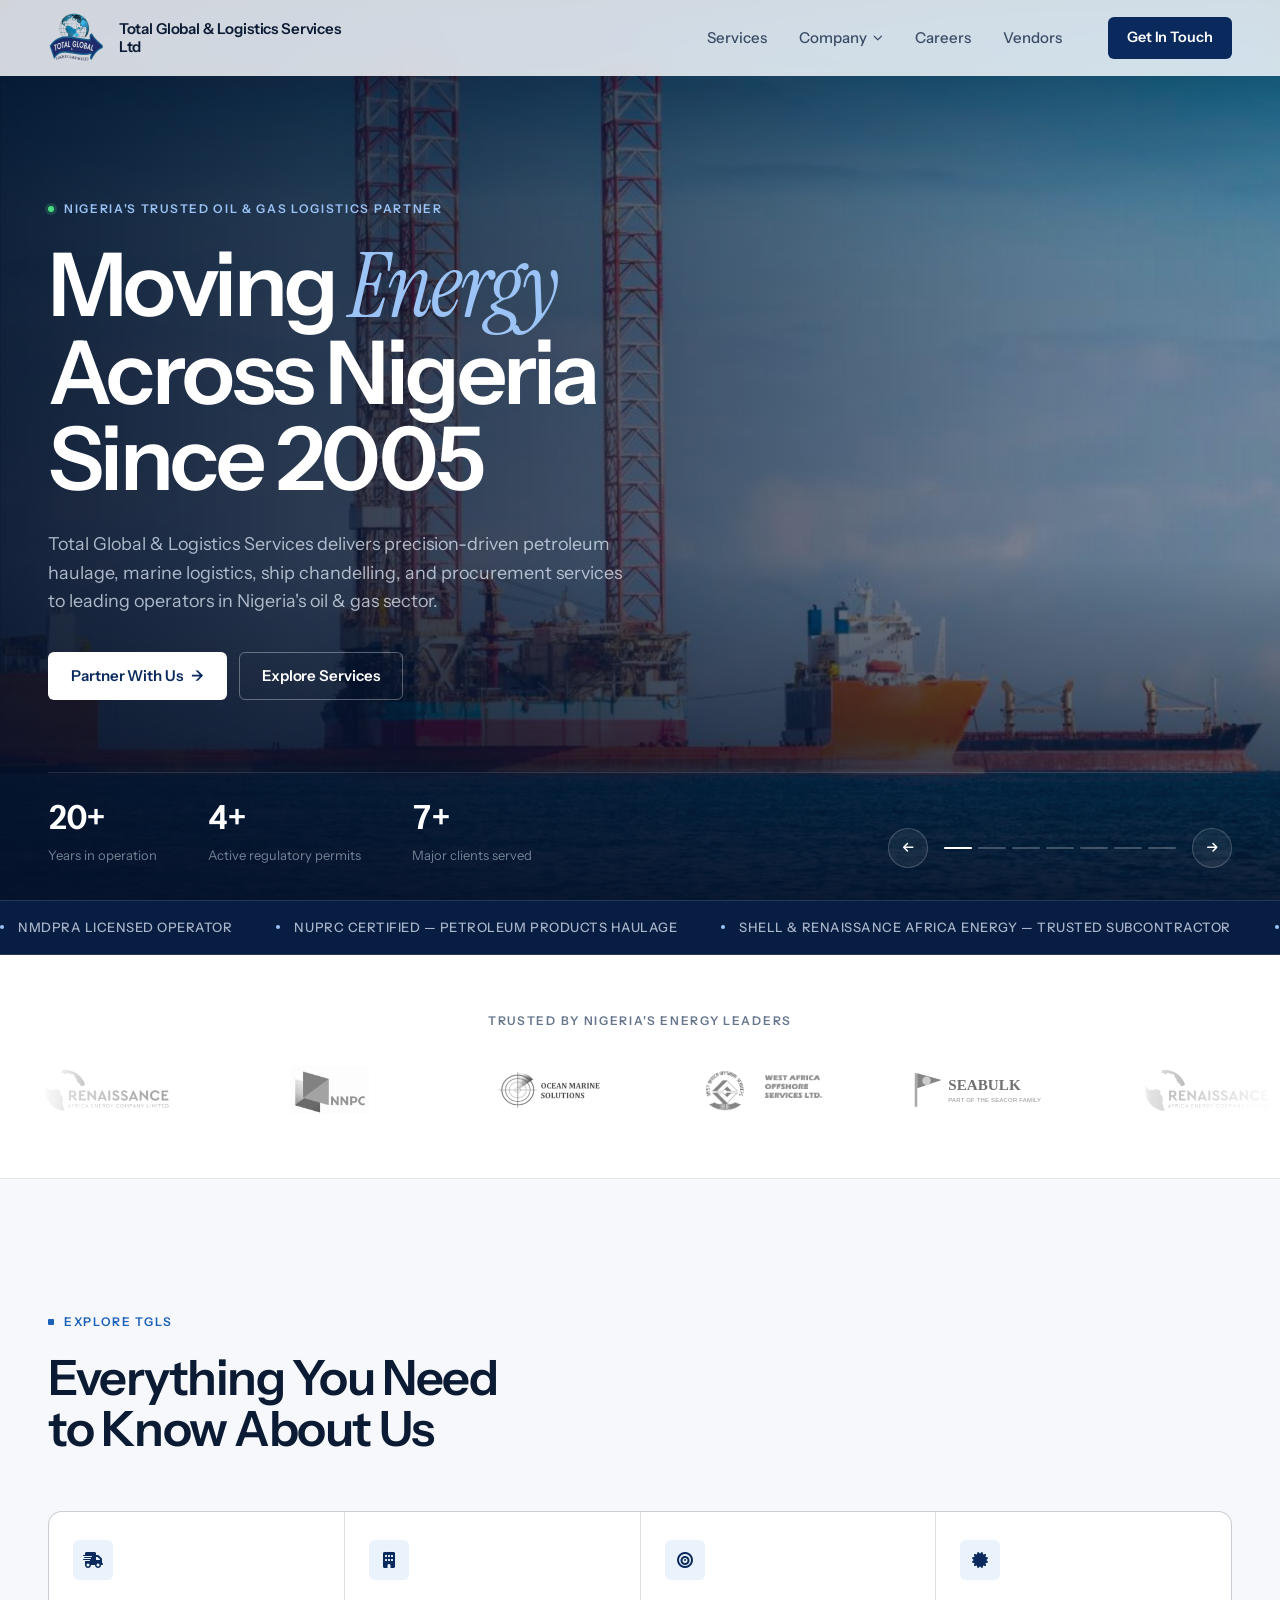
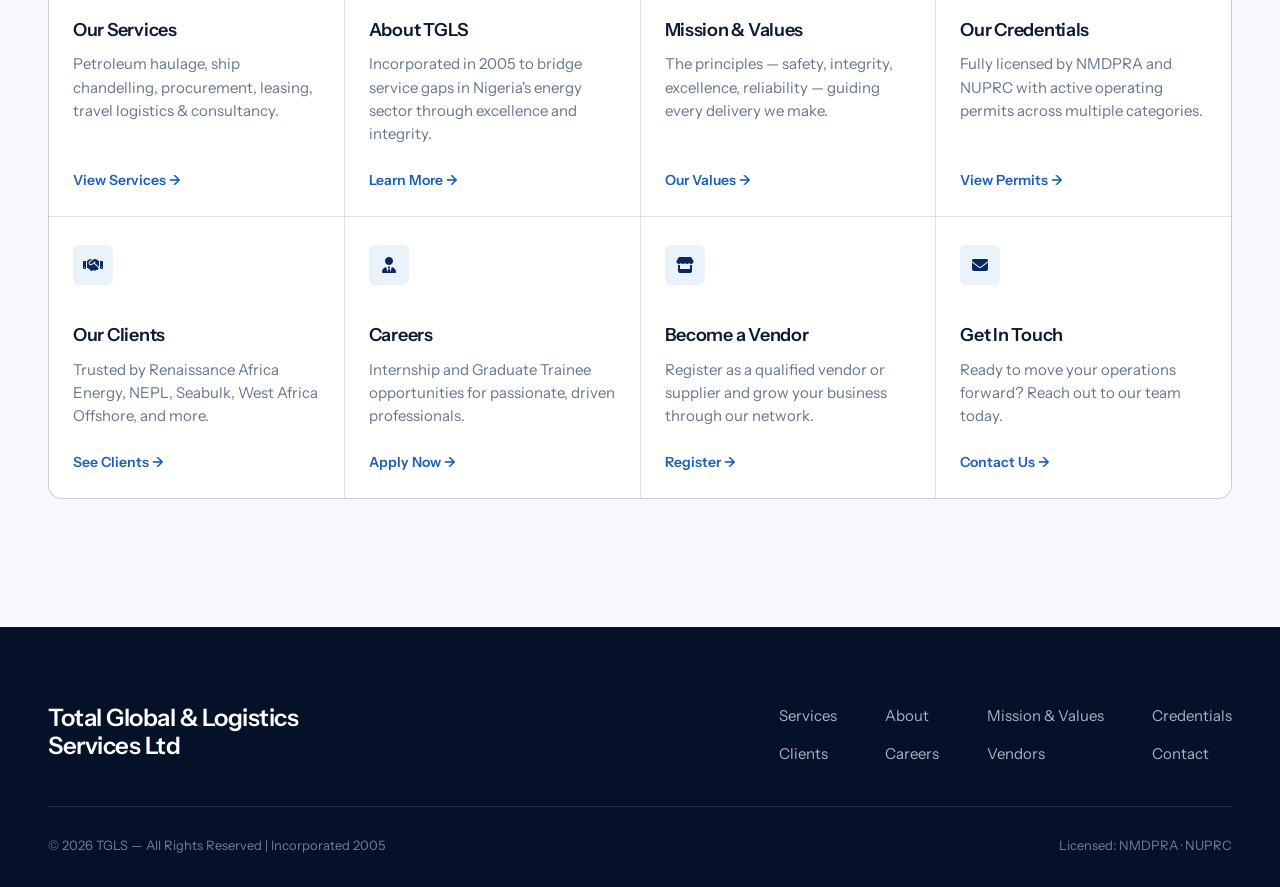
==== commit 65777841: "Restore NNPC logo, fix favicon cache, and polish nav/hero interactions - Add Images/NNPC Logo.png (c" ====
--- a/index.html
+++ b/index.html
@@ -10,7 +10,7 @@
 <meta property="og:title" content="Total Global &amp; Logistics Services Ltd">
 <meta property="og:description" content="Nigeria's Trusted Oil &amp; Gas Logistics Partner">
 <meta property="og:image" content="Images/Carousel Image 1.jpg">
-<link rel="icon" type="image/png" href="Images/logo.png">
+<link rel="icon" type="image/png" href="Images/logo.png?v=2">
 <script>document.documentElement.classList.add('js')</script>
 <link rel="preconnect" href="https://fonts.googleapis.com">
 <link rel="preconnect" href="https://fonts.gstatic.com" crossorigin>
@@ -99,7 +99,6 @@
         <div class="hero-stat"><strong>4+</strong><span>Active regulatory permits</span></div>
         <div class="hero-stat"><strong>7+</strong><span>Major clients served</span></div>
       </div>
-      <div class="scroll-indicator"><span class="scroll-indicator-line"></span> Scroll to explore</div>
       <div class="hero-controls">
         <button class="hero-arrow hero-prev" id="hero-prev" aria-label="Previous slide"><i class="fa-solid fa-arrow-left" aria-hidden="true"></i></button>
         <div class="hero-slide-dots">
--- a/styles.css
+++ b/styles.css
@@ -254,7 +254,8 @@
 
 .nav-chevron { font-size: 0.6rem; transition: transform 200ms var(--ease-out); }
 .nav-dropdown:hover .nav-chevron,
-.nav-dropdown:focus-within .nav-chevron { transform: rotate(180deg); }
+.nav-dropdown:focus-within .nav-chevron,
+.nav-dropdown.touch-open .nav-chevron { transform: rotate(180deg); }
 
 .nav-dropdown-menu {
   position: absolute; top: calc(100% + 8px); left: 50%;
@@ -280,7 +281,8 @@
   content: ''; position: absolute; left: 0; right: 0; top: -10px; height: 10px;
 }
 .nav-dropdown:hover .nav-dropdown-menu,
-.nav-dropdown:focus-within .nav-dropdown-menu {
+.nav-dropdown:focus-within .nav-dropdown-menu,
+.nav-dropdown.touch-open .nav-dropdown-menu {
   opacity: 1;
   visibility: visible;
   transform: translateX(-50%) translateY(0) scale(1);
@@ -503,27 +505,6 @@
 .hero-arrow:active { transform: scale(0.92); }
 @media (hover: hover) and (pointer: fine) {
   .hero-arrow:hover { background: rgba(255, 255, 255, 0.14); border-color: rgba(255, 255, 255, 0.4); }
-}
-
-.scroll-indicator {
-  display: flex; align-items: center; gap: 0.75rem;
-  font-size: 0.75rem; letter-spacing: 0.12em; text-transform: uppercase;
-  color: var(--on-dark-3);
-  margin-right: auto; margin-left: clamp(1.5rem, 4vw, 3.5rem);
-  padding-bottom: 0.25rem;
-}
-.scroll-indicator-line {
-  position: relative; width: 36px; height: 1px; overflow: hidden;
-  background: rgba(255, 255, 255, 0.2);
-}
-.scroll-indicator-line::after {
-  content: ''; position: absolute; inset: 0; background: #fff;
-  transform: translateX(-100%);
-  animation: scrollCue 2.4s var(--ease-in-out) infinite;
-}
-@keyframes scrollCue {
-  0% { transform: translateX(-100%); }
-  55%, 100% { transform: translateX(100%); }
 }
 
 /* Intro sequence (only when JS is present) */
@@ -1655,7 +1636,6 @@
   .sticky-mobile-cta { display: block; }
 
   .hero-footer { flex-direction: column; align-items: stretch; gap: 1.5rem; }
-  .scroll-indicator { display: none; }
   .hero-controls { justify-content: space-between; }
 }
 
@@ -1715,7 +1695,6 @@
   .ticker-item { padding: 0.25rem 1.25rem; }
   [data-clone] { display: none !important; }
   .logo-track-wrapper { -webkit-mask-image: none; mask-image: none; }
-  .scroll-indicator-line::after { display: none; }
   .hero-dot.active::after { animation: none; transform: scaleX(1); }
 }
 
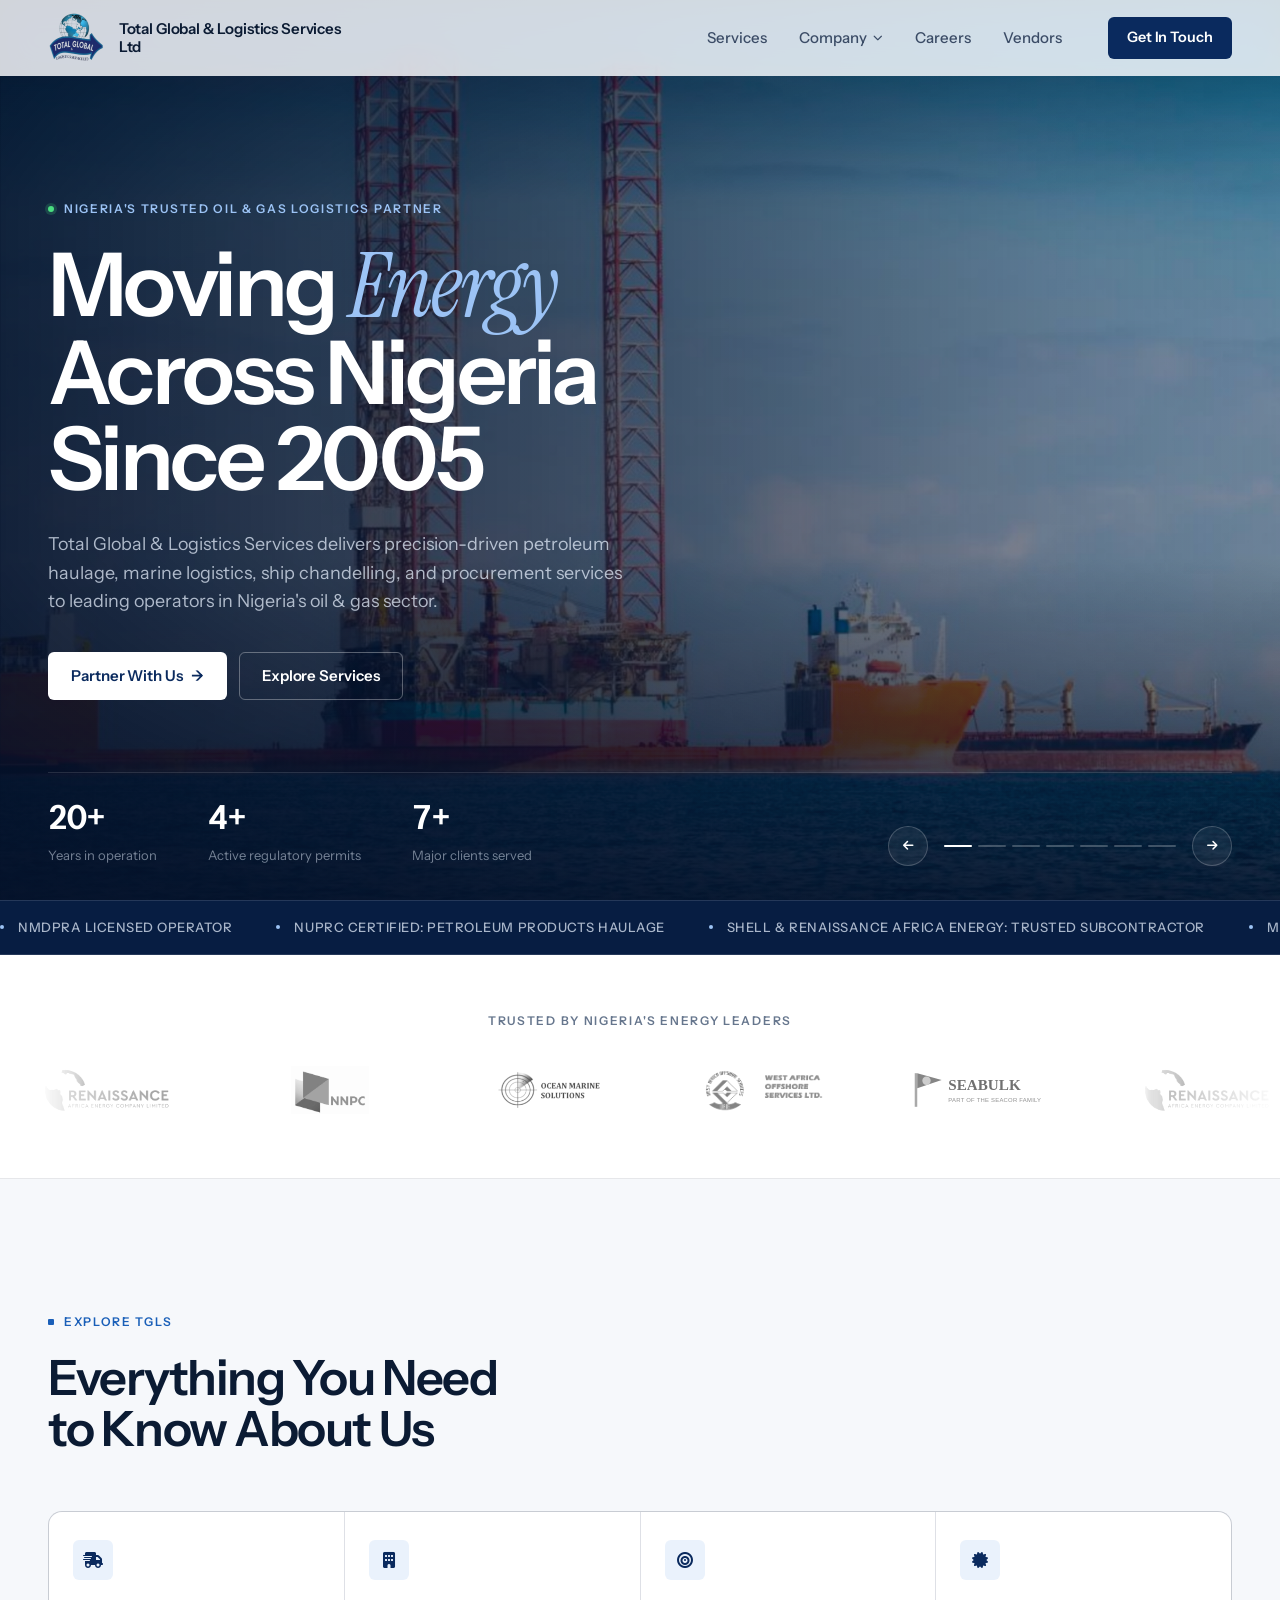
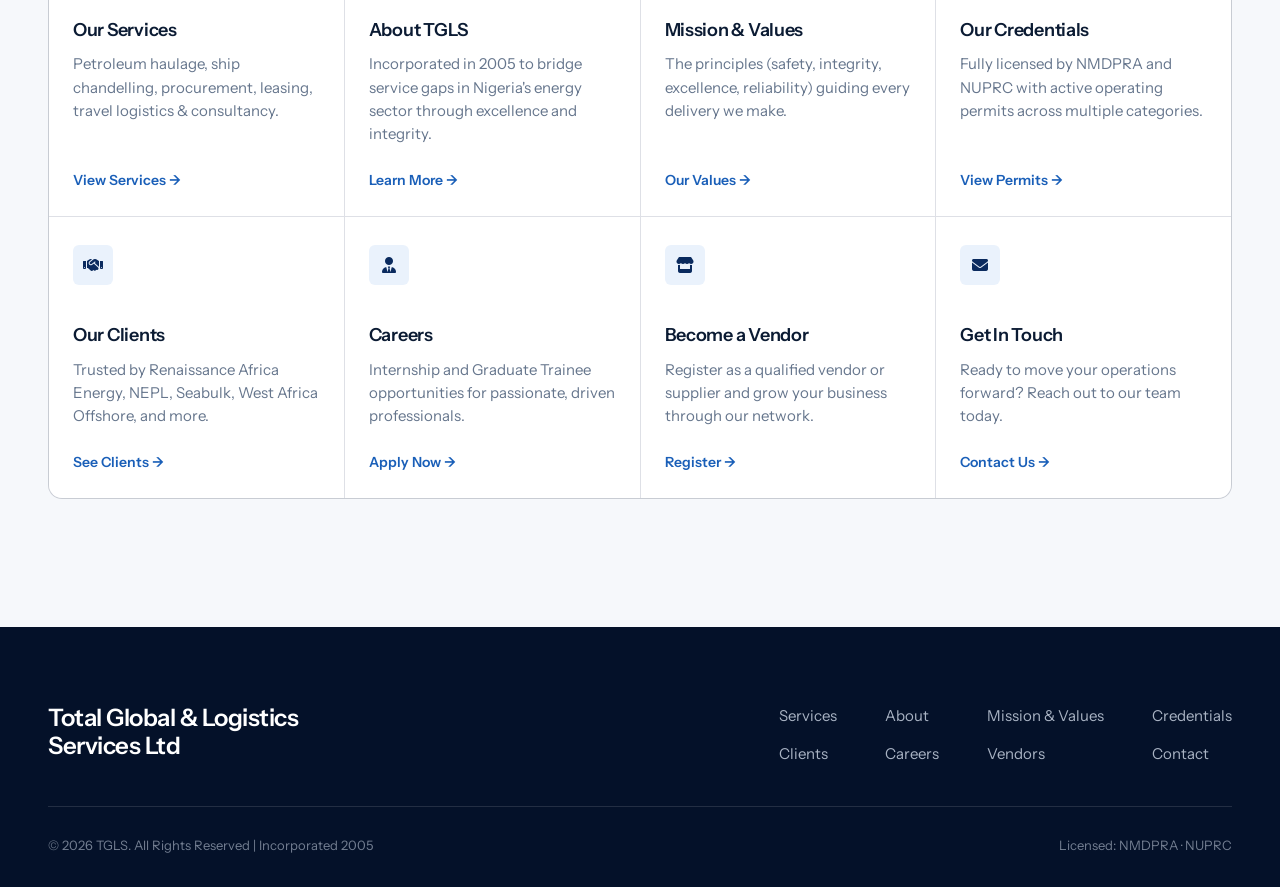
==== commit 1ffe6bfe: "Fix broken forms, harden security, improve responsiveness, remove em dashes Functional: - Replace th" ====
--- a/index.html
+++ b/index.html
@@ -3,7 +3,7 @@
 <head>
 <meta charset="UTF-8">
 <meta name="viewport" content="width=device-width, initial-scale=1.0, viewport-fit=cover">
-<title>Total Global &amp; Logistics Services Ltd — Nigeria's Premier Oil &amp; Gas Logistics Partner</title>
+<title>Total Global &amp; Logistics Services Ltd | Nigeria's Premier Oil &amp; Gas Logistics Partner</title>
 <meta name="description" content="Total Global &amp; Logistics Services delivers precision-driven petroleum haulage, marine logistics, ship chandelling, and procurement services to leading operators in Nigeria's oil &amp; gas sector.">
 <meta name="theme-color" content="#0a2a5e">
 <meta property="og:type" content="website">
@@ -16,7 +16,7 @@
 <link rel="preconnect" href="https://fonts.gstatic.com" crossorigin>
 <link rel="preload" as="image" href="Images/Carousel Image 1.jpg" fetchpriority="high">
 <link href="https://fonts.googleapis.com/css2?family=Instrument+Sans:wght@400..700&family=Instrument+Serif:ital@0;1&display=swap" rel="stylesheet">
-<link rel="stylesheet" href="https://cdnjs.cloudflare.com/ajax/libs/font-awesome/6.5.1/css/all.min.css">
+<link rel="stylesheet" href="https://cdnjs.cloudflare.com/ajax/libs/font-awesome/6.5.1/css/all.min.css" integrity="sha512-DTOQO9RWCH3ppGqcWaEA1BIZOC6xxalwEsw9c2QQeAIftl+Vegovlnee1c9QX4TctnWMn13TZye+giMm8e2LwA==" crossorigin="anonymous" referrerpolicy="no-referrer">
 <link rel="stylesheet" href="styles.css">
 <script defer src="script.js"></script>
 </head>
@@ -120,8 +120,8 @@
 <div class="ticker">
   <div class="ticker-track">
     <div class="ticker-item"><span class="ticker-dot"></span> NMDPRA Licensed Operator</div>
-    <div class="ticker-item"><span class="ticker-dot"></span> NUPRC Certified — Petroleum Products Haulage</div>
-    <div class="ticker-item"><span class="ticker-dot"></span> Shell &amp; Renaissance Africa Energy — Trusted Subcontractor</div>
+    <div class="ticker-item"><span class="ticker-dot"></span> NUPRC Certified: Petroleum Products Haulage</div>
+    <div class="ticker-item"><span class="ticker-dot"></span> Shell &amp; Renaissance Africa Energy: Trusted Subcontractor</div>
     <div class="ticker-item"><span class="ticker-dot"></span> Marine Logistics &amp; Ship Chandelling</div>
     <div class="ticker-item"><span class="ticker-dot"></span> NEPL, OML 34 AMT &amp; Offshore Vessels Serviced</div>
   </div>
@@ -172,7 +172,7 @@
       <a href="mission-values.html" class="home-nav-card reveal">
         <div class="home-nav-icon"><i class="fas fa-bullseye" aria-hidden="true"></i></div>
         <h3>Mission &amp; Values</h3>
-        <p>The principles — safety, integrity, excellence, reliability — guiding every delivery we make.</p>
+        <p>The principles (safety, integrity, excellence, reliability) guiding every delivery we make.</p>
         <span class="home-nav-link">Our Values <span class="arrow">→</span></span>
       </a>
       <a href="credentials.html" class="home-nav-card reveal">
@@ -230,7 +230,7 @@
       </nav>
     </div>
     <div class="footer-bottom">
-      <span>&copy; 2026 TGLS &mdash; All Rights Reserved | Incorporated 2005</span>
+      <span>&copy; 2026 TGLS. All Rights Reserved | Incorporated 2005</span>
       <span class="footer-copy">Licensed: NMDPRA &middot; NUPRC</span>
     </div>
   </div>
--- a/styles.css
+++ b/styles.css
@@ -289,7 +289,8 @@
   transition: opacity 160ms ease, transform 180ms var(--ease-out), visibility 0s;
 }
 .nav-dropdown-menu a {
-  display: block;
+  display: flex; align-items: center;
+  min-height: 44px;
   padding: 0.625rem 0.75rem;
   font-size: 0.9rem; font-weight: 500;
   color: var(--ink-2); text-decoration: none;
@@ -476,11 +477,12 @@
 .hero-slide-dots { display: flex; gap: 6px; }
 .hero-dot {
   position: relative;
-  width: 28px; height: 20px;
+  width: 28px; height: 44px;
+  display: flex; align-items: center;
   background: none; border: 0; cursor: pointer;
 }
 .hero-dot::before, .hero-dot::after {
-  content: ''; position: absolute; left: 0; right: 0; top: 9px; height: 2px; border-radius: 2px;
+  content: ''; position: absolute; left: 0; right: 0; top: 50%; margin-top: -1px; height: 2px; border-radius: 2px;
 }
 .hero-dot::before { background: rgba(255, 255, 255, 0.24); }
 .hero-dot::after {
@@ -602,7 +604,7 @@
 }
 
 /* ==========================================================================
-   Sections — shared
+   Sections, shared
    ========================================================================== */
 main { display: block; }
 
@@ -1467,7 +1469,7 @@
 .file-upload-label {
   display: inline-flex; align-items: center; gap: 0.5rem;
   flex-shrink: 0;
-  height: 36px; padding: 0 0.875rem;
+  height: 40px; padding: 0 0.875rem;
   font-size: 0.875rem; font-weight: 600;
   color: var(--navy-800);
   background: var(--paper);
@@ -1529,6 +1531,35 @@
 }
 .btn-form-submit { min-height: 52px; padding-inline: 1.75rem; }
 .btn-form-submit i { font-size: 0.875rem; }
+.btn-form-submit:disabled { opacity: 0.6; cursor: not-allowed; }
+.btn-form-submit .fa-spinner { display: none; }
+.btn-form-submit:disabled .fa-spinner { display: inline-block; animation: spin 800ms linear infinite; }
+.btn-form-submit:disabled .fa-paper-plane { display: none; }
+@keyframes spin { to { transform: rotate(360deg); } }
+
+.form-honeypot {
+  position: absolute;
+  width: 1px; height: 1px;
+  clip-path: inset(50%);
+  overflow: hidden; white-space: nowrap;
+  opacity: 0;
+}
+
+.form-status {
+  display: none;
+  align-items: center;
+  gap: 0.625rem;
+  max-width: 34rem;
+  margin: 1.25rem auto 0;
+  padding: 0.875rem 1.125rem;
+  border-radius: var(--radius-sm);
+  font-size: 0.9375rem; font-weight: 500;
+  text-align: left;
+}
+.form-status.is-visible { display: flex; }
+.form-status.is-success { background: rgba(21, 128, 61, 0.1); color: var(--success); }
+.form-status.is-error { background: rgba(194, 65, 12, 0.1); color: #c2410c; }
+
 .form-note {
   max-width: 34rem;
   margin: 1.25rem auto 0;
@@ -1674,6 +1705,18 @@
 
 @media (max-width: 380px) {
   .nav-logo-text { display: none; }
+}
+
+/* Short/landscape viewports (phones rotated sideways): a full-height hero
+   squeezes headline, stats, and controls into too little vertical space */
+@media (max-height: 500px) and (orientation: landscape) {
+  #hero { min-height: auto; }
+  .hero-inner { padding-top: calc(var(--nav-h) + 1.25rem); padding-bottom: 1.25rem; }
+  .hero-content { margin-bottom: 1.25rem; }
+  .hero-headline { font-size: clamp(2rem, 6vw, 3rem); }
+  .hero-sub { margin-bottom: 1.25rem; }
+  .hero-footer { flex-direction: row; align-items: center; padding-top: 1rem; }
+  .page-hero { min-height: auto; padding-top: calc(var(--nav-h) + 1.5rem); padding-bottom: 1.5rem; }
 }
 
 /* ==========================================================================
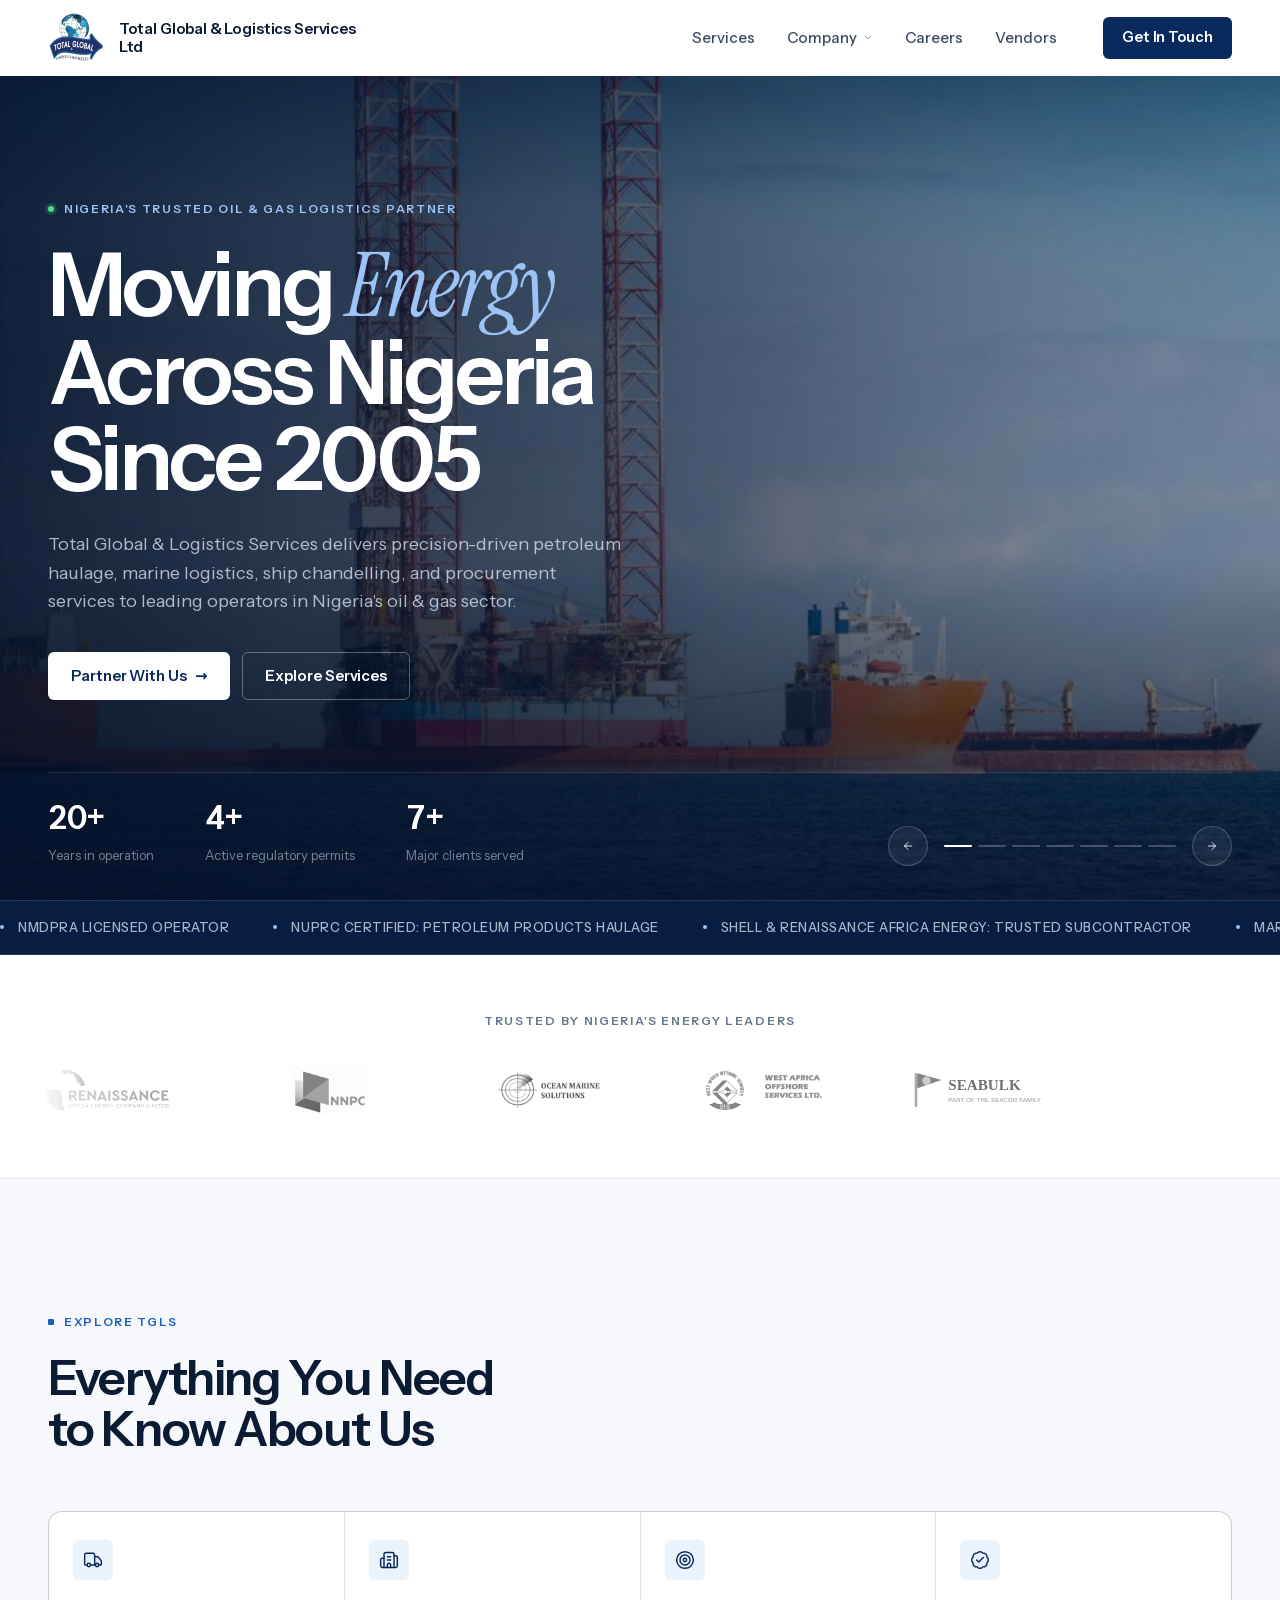
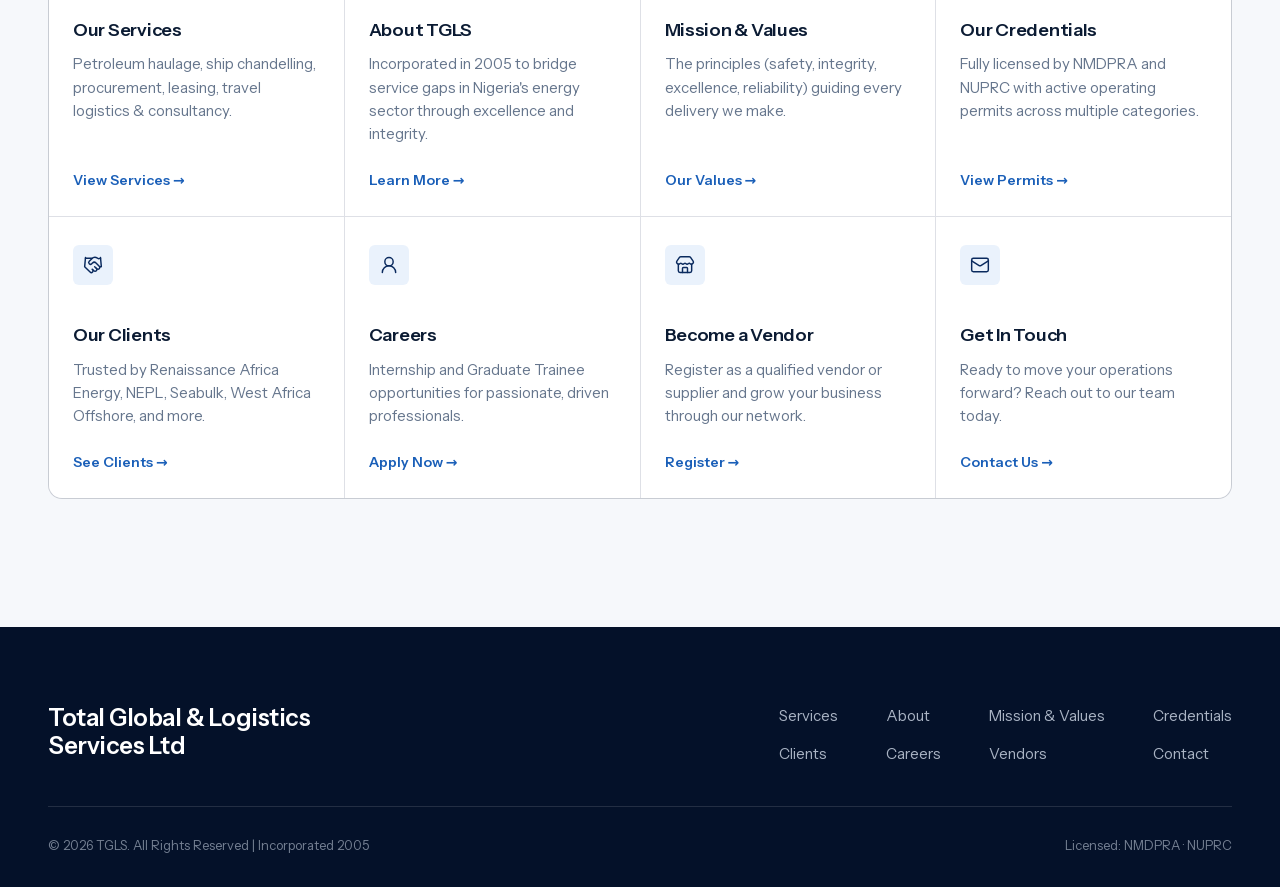
==== commit a1237358: "Performance pass and production cleanup Performance: - Home hero loaded all 7 slideshow photos up fr" ====
--- a/index.html
+++ b/index.html
@@ -2,22 +2,24 @@
 <html lang="en">
 <head>
 <meta charset="UTF-8">
-<meta name="viewport" content="width=device-width, initial-scale=1.0, viewport-fit=cover">
+<meta name="viewport" content="width=device-width, initial-scale=1, viewport-fit=cover">
 <title>Total Global &amp; Logistics Services Ltd | Nigeria's Premier Oil &amp; Gas Logistics Partner</title>
 <meta name="description" content="Total Global &amp; Logistics Services delivers precision-driven petroleum haulage, marine logistics, ship chandelling, and procurement services to leading operators in Nigeria's oil &amp; gas sector.">
-<meta name="theme-color" content="#0a2a5e">
+<link rel="canonical" href="https://totalgloballimited.com/">
+<meta name="theme-color" content="#ffffff">
 <meta property="og:type" content="website">
+<meta property="og:site_name" content="Total Global &amp; Logistics Services Ltd">
 <meta property="og:title" content="Total Global &amp; Logistics Services Ltd">
 <meta property="og:description" content="Nigeria's Trusted Oil &amp; Gas Logistics Partner">
-<meta property="og:image" content="Images/Carousel Image 1.jpg">
-<link rel="icon" type="image/png" href="Images/logo.png?v=2">
+<meta property="og:url" content="https://totalgloballimited.com/">
+<meta property="og:image" content="https://totalgloballimited.com/Images/og-image.jpg">
+<meta name="twitter:card" content="summary_large_image">
+<link rel="icon" type="image/png" href="Images/favicon.png">
+<link rel="apple-touch-icon" href="Images/apple-touch-icon.png">
+<link rel="preload" href="fonts/instrument-sans-latin.woff2" as="font" type="font/woff2" crossorigin>
+<link rel="preload" href="fonts/instrument-serif-italic-latin.woff2" as="font" type="font/woff2" crossorigin>
+<link rel="stylesheet" href="styles.css">
 <script>document.documentElement.classList.add('js')</script>
-<link rel="preconnect" href="https://fonts.googleapis.com">
-<link rel="preconnect" href="https://fonts.gstatic.com" crossorigin>
-<link rel="preload" as="image" href="Images/Carousel Image 1.jpg" fetchpriority="high">
-<link href="https://fonts.googleapis.com/css2?family=Instrument+Sans:wght@400..700&family=Instrument+Serif:ital@0;1&display=swap" rel="stylesheet">
-<link rel="stylesheet" href="https://cdnjs.cloudflare.com/ajax/libs/font-awesome/6.5.1/css/all.min.css" integrity="sha512-DTOQO9RWCH3ppGqcWaEA1BIZOC6xxalwEsw9c2QQeAIftl+Vegovlnee1c9QX4TctnWMn13TZye+giMm8e2LwA==" crossorigin="anonymous" referrerpolicy="no-referrer">
-<link rel="stylesheet" href="styles.css">
 <script defer src="script.js"></script>
 </head>
 <body>
@@ -33,7 +35,7 @@
     <ul class="nav-links">
       <li><a href="services.html">Services</a></li>
       <li class="nav-dropdown">
-        <a href="about.html" class="nav-dropdown-toggle">Company <i class="fas fa-chevron-down nav-chevron" aria-hidden="true"></i></a>
+        <a href="about.html" class="nav-dropdown-toggle">Company <svg class="icon icon-chevron-down nav-chevron" aria-hidden="true"><use href="icons.svg#chevron-down"></use></svg></a>
         <ul class="nav-dropdown-menu">
           <li><a href="about.html">About Us</a></li>
           <li><a href="mission-values.html">Mission &amp; Values</a></li>
@@ -67,14 +69,14 @@
 
 <!-- HERO -->
 <section id="hero">
-  <div class="hero-slideshow" id="hero-slideshow" aria-hidden="true">
-    <div class="hero-slide active" style="background-image:url('Images/Carousel Image 1.jpg')"></div>
-    <div class="hero-slide" style="background-image:url('Images/Carousel Image 2.jpg')"></div>
-    <div class="hero-slide" style="background-image:url('Images/Carousel Image 3.jpg')"></div>
-    <div class="hero-slide" style="background-image:url('Images/Carousel Image 4.jpg')"></div>
-    <div class="hero-slide" style="background-image:url('Images/Carousel Image 5.jpg')"></div>
-    <div class="hero-slide" style="background-image:url('Images/Carousel Image 6.jpg')"></div>
-    <div class="hero-slide" style="background-image:url('Images/Carousel Image 7.jpg')"></div>
+  <div class="hero-slideshow" aria-hidden="true">
+    <img class="hero-slide active" src="Images/hero-1.jpg" alt="" fetchpriority="high">
+    <img class="hero-slide" data-src="Images/hero-2.jpg" alt="">
+    <img class="hero-slide" data-src="Images/hero-3.jpg" alt="">
+    <img class="hero-slide" data-src="Images/hero-4.jpg" alt="">
+    <img class="hero-slide" data-src="Images/hero-5.jpg" alt="">
+    <img class="hero-slide" data-src="Images/hero-6.jpg" alt="">
+    <img class="hero-slide" data-src="Images/hero-7.jpg" alt="">
   </div>
   <div class="hero-scrim" aria-hidden="true"></div>
 
@@ -100,17 +102,17 @@
         <div class="hero-stat"><strong>7+</strong><span>Major clients served</span></div>
       </div>
       <div class="hero-controls">
-        <button class="hero-arrow hero-prev" id="hero-prev" aria-label="Previous slide"><i class="fa-solid fa-arrow-left" aria-hidden="true"></i></button>
+        <button class="hero-arrow hero-prev" id="hero-prev" aria-label="Previous slide"><svg class="icon icon-arrow-left" aria-hidden="true"><use href="icons.svg#arrow-left"></use></svg></button>
         <div class="hero-slide-dots">
-          <button class="hero-dot active" data-slide="0" aria-label="Slide 1"></button>
-          <button class="hero-dot" data-slide="1" aria-label="Slide 2"></button>
-          <button class="hero-dot" data-slide="2" aria-label="Slide 3"></button>
-          <button class="hero-dot" data-slide="3" aria-label="Slide 4"></button>
-          <button class="hero-dot" data-slide="4" aria-label="Slide 5"></button>
-          <button class="hero-dot" data-slide="5" aria-label="Slide 6"></button>
-          <button class="hero-dot" data-slide="6" aria-label="Slide 7"></button>
+          <button class="hero-dot active" aria-label="Slide 1"></button>
+          <button class="hero-dot" aria-label="Slide 2"></button>
+          <button class="hero-dot" aria-label="Slide 3"></button>
+          <button class="hero-dot" aria-label="Slide 4"></button>
+          <button class="hero-dot" aria-label="Slide 5"></button>
+          <button class="hero-dot" aria-label="Slide 6"></button>
+          <button class="hero-dot" aria-label="Slide 7"></button>
         </div>
-        <button class="hero-arrow hero-next" id="hero-next" aria-label="Next slide"><i class="fa-solid fa-arrow-right" aria-hidden="true"></i></button>
+        <button class="hero-arrow hero-next" id="hero-next" aria-label="Next slide"><svg class="icon icon-arrow-right" aria-hidden="true"><use href="icons.svg#arrow-right"></use></svg></button>
       </div>
     </div>
   </div>
@@ -131,11 +133,11 @@
 <div class="logo-carousel">
   <p class="logo-carousel-label">Trusted by Nigeria's Energy Leaders</p>
   <div class="logo-track-wrapper">
-    <div class="logo-track" id="logoTrack">
-      <div class="logo-item"><img src="Images/Renaissance logo.png" alt="Renaissance" loading="lazy"></div>
-      <div class="logo-item"><img src="Images/NNPC Logo.png" alt="NNPC" loading="lazy"></div>
-      <div class="logo-item"><img src="Images/OMS logo.jpg" alt="OMS" loading="lazy"></div>
-      <div class="logo-item"><img src="Images/westafricaoffshoreserviceslogo.jpeg" alt="WAOS" loading="lazy"></div>
+    <div class="logo-track">
+      <div class="logo-item"><img src="Images/client-renaissance.png" alt="Renaissance" width="370" height="136" loading="lazy"></div>
+      <div class="logo-item"><img src="Images/client-nnpc.png" alt="NNPC" width="234" height="144" loading="lazy"></div>
+      <div class="logo-item"><img src="Images/client-oms.jpg" alt="OMS" width="331" height="144" loading="lazy"></div>
+      <div class="logo-item"><img src="Images/client-waos.jpg" alt="WAOS" width="425" height="144" loading="lazy"></div>
       <div class="logo-item">
         <svg viewBox="0 0 195 56" xmlns="http://www.w3.org/2000/svg" role="img" aria-label="Seabulk">
           <rect x="8" y="8" width="3" height="40" fill="#b8860b"/>
@@ -158,49 +160,49 @@
     </div>
     <div class="home-nav-grid">
       <a href="services.html" class="home-nav-card reveal">
-        <div class="home-nav-icon"><i class="fas fa-truck-fast" aria-hidden="true"></i></div>
+        <div class="home-nav-icon"><svg class="icon icon-truck" aria-hidden="true"><use href="icons.svg#truck"></use></svg></div>
         <h3>Our Services</h3>
         <p>Petroleum haulage, ship chandelling, procurement, leasing, travel logistics &amp; consultancy.</p>
         <span class="home-nav-link">View Services <span class="arrow">→</span></span>
       </a>
       <a href="about.html" class="home-nav-card reveal">
-        <div class="home-nav-icon"><i class="fas fa-building" aria-hidden="true"></i></div>
+        <div class="home-nav-icon"><svg class="icon icon-building-2" aria-hidden="true"><use href="icons.svg#building-2"></use></svg></div>
         <h3>About TGLS</h3>
         <p>Incorporated in 2005 to bridge service gaps in Nigeria's energy sector through excellence and integrity.</p>
         <span class="home-nav-link">Learn More <span class="arrow">→</span></span>
       </a>
       <a href="mission-values.html" class="home-nav-card reveal">
-        <div class="home-nav-icon"><i class="fas fa-bullseye" aria-hidden="true"></i></div>
+        <div class="home-nav-icon"><svg class="icon icon-target" aria-hidden="true"><use href="icons.svg#target"></use></svg></div>
         <h3>Mission &amp; Values</h3>
         <p>The principles (safety, integrity, excellence, reliability) guiding every delivery we make.</p>
         <span class="home-nav-link">Our Values <span class="arrow">→</span></span>
       </a>
       <a href="credentials.html" class="home-nav-card reveal">
-        <div class="home-nav-icon"><i class="fas fa-certificate" aria-hidden="true"></i></div>
+        <div class="home-nav-icon"><svg class="icon icon-badge-check" aria-hidden="true"><use href="icons.svg#badge-check"></use></svg></div>
         <h3>Our Credentials</h3>
         <p>Fully licensed by NMDPRA and NUPRC with active operating permits across multiple categories.</p>
         <span class="home-nav-link">View Permits <span class="arrow">→</span></span>
       </a>
       <a href="clients.html" class="home-nav-card reveal">
-        <div class="home-nav-icon"><i class="fas fa-handshake" aria-hidden="true"></i></div>
+        <div class="home-nav-icon"><svg class="icon icon-handshake" aria-hidden="true"><use href="icons.svg#handshake"></use></svg></div>
         <h3>Our Clients</h3>
         <p>Trusted by Renaissance Africa Energy, NEPL, Seabulk, West Africa Offshore, and more.</p>
         <span class="home-nav-link">See Clients <span class="arrow">→</span></span>
       </a>
       <a href="careers.html" class="home-nav-card reveal">
-        <div class="home-nav-icon"><i class="fas fa-user-tie" aria-hidden="true"></i></div>
+        <div class="home-nav-icon"><svg class="icon icon-user-round" aria-hidden="true"><use href="icons.svg#user-round"></use></svg></div>
         <h3>Careers</h3>
         <p>Internship and Graduate Trainee opportunities for passionate, driven professionals.</p>
         <span class="home-nav-link">Apply Now <span class="arrow">→</span></span>
       </a>
       <a href="vendors.html" class="home-nav-card reveal">
-        <div class="home-nav-icon"><i class="fas fa-store" aria-hidden="true"></i></div>
+        <div class="home-nav-icon"><svg class="icon icon-store" aria-hidden="true"><use href="icons.svg#store"></use></svg></div>
         <h3>Become a Vendor</h3>
         <p>Register as a qualified vendor or supplier and grow your business through our network.</p>
         <span class="home-nav-link">Register <span class="arrow">→</span></span>
       </a>
       <a href="contact.html" class="home-nav-card reveal">
-        <div class="home-nav-icon"><i class="fas fa-envelope" aria-hidden="true"></i></div>
+        <div class="home-nav-icon"><svg class="icon icon-mail" aria-hidden="true"><use href="icons.svg#mail"></use></svg></div>
         <h3>Get In Touch</h3>
         <p>Ready to move your operations forward? Reach out to our team today.</p>
         <span class="home-nav-link">Contact Us <span class="arrow">→</span></span>
--- a/styles.css
+++ b/styles.css
@@ -1,6 +1,41 @@
 /* ==========================================================================
    Total Global & Logistics Services Ltd
    ========================================================================== */
+
+/* Self-hosted fonts (SIL Open Font License, see fonts/). Latin-ext files only
+   download if a page actually contains those characters. */
+@font-face {
+  font-family: 'Instrument Sans';
+  font-style: normal;
+  font-weight: 400 700;
+  font-display: swap;
+  src: url('fonts/instrument-sans-latin.woff2') format('woff2');
+  unicode-range: U+0000-00FF, U+0131, U+0152-0153, U+02BB-02BC, U+02C6, U+02DA, U+02DC, U+0304, U+0308, U+0329, U+2000-206F, U+20AC, U+2122, U+2191, U+2193, U+2212, U+2215, U+FEFF, U+FFFD;
+}
+@font-face {
+  font-family: 'Instrument Sans';
+  font-style: normal;
+  font-weight: 400 700;
+  font-display: swap;
+  src: url('fonts/instrument-sans-latin-ext.woff2') format('woff2');
+  unicode-range: U+0100-02BA, U+02BD-02C5, U+02C7-02CC, U+02CE-02D7, U+02DD-02FF, U+0304, U+0308, U+0329, U+1D00-1DBF, U+1E00-1E9F, U+1EF2-1EFF, U+2020, U+20A0-20AB, U+20AD-20C0, U+2113, U+2C60-2C7F, U+A720-A7FF;
+}
+@font-face {
+  font-family: 'Instrument Serif';
+  font-style: italic;
+  font-weight: 400;
+  font-display: swap;
+  src: url('fonts/instrument-serif-italic-latin.woff2') format('woff2');
+  unicode-range: U+0000-00FF, U+0131, U+0152-0153, U+02BB-02BC, U+02C6, U+02DA, U+02DC, U+0304, U+0308, U+0329, U+2000-206F, U+20AC, U+2122, U+2191, U+2193, U+2212, U+2215, U+FEFF, U+FFFD;
+}
+@font-face {
+  font-family: 'Instrument Serif';
+  font-style: italic;
+  font-weight: 400;
+  font-display: swap;
+  src: url('fonts/instrument-serif-italic-latin-ext.woff2') format('woff2');
+  unicode-range: U+0100-02BA, U+02BD-02C5, U+02C7-02CC, U+02CE-02D7, U+02DD-02FF, U+0304, U+0308, U+0329, U+1D00-1DBF, U+1E00-1E9F, U+1EF2-1EFF, U+2020, U+20A0-20AB, U+20AD-20C0, U+2113, U+2C60-2C7F, U+A720-A7FF;
+}
 
 :root {
   /* Brand */
@@ -38,7 +73,7 @@
   --container: 1240px;
   --gutter: clamp(20px, 5vw, 48px);
   --section-y: clamp(4.5rem, 10vw, 8rem);
-  --nav-h: 76px;
+  --nav-h: 4.75rem;
   --radius-sm: 6px;
   --radius: 10px;
   --radius-lg: 14px;
@@ -57,6 +92,7 @@
 *, *::before, *::after { box-sizing: border-box; margin: 0; padding: 0; }
 html {
   -webkit-text-size-adjust: 100%;
+  background: var(--navy-950);
   scroll-padding-top: calc(var(--nav-h) + 16px);
 }
 @media (prefers-reduced-motion: no-preference) {
@@ -67,7 +103,9 @@
   font-size: 1rem;
   line-height: 1.6;
   color: var(--ink-2);
-  background: var(--paper);
+  /* Navy outside <main> so iOS overscroll past the footer matches it, whichever
+     of html/body Safari samples; the page content itself sits on white. */
+  background: var(--navy-950);
   -webkit-font-smoothing: antialiased;
   -moz-osx-font-smoothing: grayscale;
   text-rendering: optimizeLegibility;
@@ -139,6 +177,18 @@
 }
 .section-sub a { color: var(--blue-600); text-underline-offset: 3px; }
 
+.icon {
+  display: inline-block;
+  flex-shrink: 0;
+  width: 1em; height: 1em;
+  vertical-align: -0.125em;
+  fill: none;
+  stroke: currentColor;
+  stroke-width: 1.75;
+  stroke-linecap: round;
+  stroke-linejoin: round;
+}
+
 h1 em, h2 em, h3 em {
   font-family: var(--font-serif);
   font-style: italic;
@@ -147,8 +197,7 @@
 }
 
 /* ── Buttons ──────────────────────────────────────────────────────────── */
-.btn,
-.btn-primary, .btn-outline, .btn-cta-primary, .btn-cta-outline, .btn-form-submit {
+.btn-primary, .btn-outline, .btn-cta-primary, .btn-form-submit {
   --btn-bg: var(--navy-800);
   --btn-fg: #fff;
   --btn-border: transparent;
@@ -171,11 +220,10 @@
     color 200ms ease,
     transform 160ms var(--ease-out);
 }
-.btn:active,
-.btn-primary:active, .btn-outline:active, .btn-cta-primary:active, .btn-cta-outline:active, .btn-form-submit:active {
+.btn-primary:active, .btn-outline:active, .btn-cta-primary:active, .btn-form-submit:active {
   transform: scale(0.97);
 }
-.btn .arrow, .btn-primary .arrow, .btn-cta-primary .arrow, .home-nav-link .arrow {
+.btn-primary .arrow, .btn-cta-primary .arrow, .home-nav-link .arrow {
   display: inline-block;
   transition: transform 240ms var(--ease-out);
 }
@@ -183,15 +231,15 @@
 /* Solid navy (light backgrounds) */
 .btn-primary, .btn-form-submit { --btn-bg: var(--navy-800); --btn-fg: #fff; }
 /* Solid white (dark backgrounds) */
-.btn-cta-primary, .btn-light { --btn-bg: #fff; --btn-fg: var(--navy-800); }
+.btn-cta-primary { --btn-bg: #fff; --btn-fg: var(--navy-800); }
 /* Outline (dark backgrounds) */
-.btn-outline, .btn-cta-outline { --btn-bg: transparent; --btn-fg: #fff; --btn-border: rgba(255, 255, 255, 0.32); }
+.btn-outline { --btn-bg: transparent; --btn-fg: #fff; --btn-border: rgba(255, 255, 255, 0.32); }
 
 @media (hover: hover) and (pointer: fine) {
   .btn-primary:hover, .btn-form-submit:hover { --btn-bg: var(--blue-600); }
-  .btn-cta-primary:hover, .btn-light:hover { --btn-bg: var(--sky-100); }
-  .btn-outline:hover, .btn-cta-outline:hover { --btn-bg: rgba(255, 255, 255, 0.08); --btn-border: rgba(255, 255, 255, 0.6); }
-  .btn:hover .arrow, .btn-primary:hover .arrow, .btn-cta-primary:hover .arrow { transform: translateX(3px); }
+  .btn-cta-primary:hover { --btn-bg: var(--sky-100); }
+  .btn-outline:hover { --btn-bg: rgba(255, 255, 255, 0.08); --btn-border: rgba(255, 255, 255, 0.6); }
+  .btn-primary:hover .arrow, .btn-cta-primary:hover .arrow { transform: translateX(3px); }
 }
 
 /* ==========================================================================
@@ -200,14 +248,14 @@
 #navbar {
   position: fixed; inset: 0 0 auto 0; z-index: 100;
   height: var(--nav-h);
-  background: rgba(255, 255, 255, 0.82);
-  -webkit-backdrop-filter: saturate(180%) blur(16px);
-  backdrop-filter: saturate(180%) blur(16px);
+  /* Solid on purpose: a translucent, saturated backdrop-filter picked up the
+     hero photo's colors and shifted tint on every slide change and page load,
+     and Safari repaints backdrop-filter inconsistently during navigation. */
+  background: var(--paper);
   border-bottom: 1px solid transparent;
-  transition: border-color 240ms ease, box-shadow 240ms ease, background-color 240ms ease;
+  transition: border-color 240ms ease, box-shadow 240ms ease;
 }
 #navbar.scrolled {
-  background: rgba(255, 255, 255, 0.9);
   border-bottom-color: var(--line);
   box-shadow: 0 8px 24px -18px rgba(11, 27, 51, 0.35);
 }
@@ -219,7 +267,7 @@
   display: flex; align-items: center; gap: 0.75rem;
   text-decoration: none; flex-shrink: 0; min-width: 0;
 }
-.nav-logo img { height: 50px; width: auto; }
+.nav-logo img { height: 3.125rem; width: auto; }
 .nav-logo-text strong {
   display: block;
   font-size: 0.9375rem; font-weight: 600; line-height: 1.2;
@@ -261,9 +309,7 @@
   position: absolute; top: calc(100% + 8px); left: 50%;
   min-width: 220px;
   padding: 0.375rem;
-  background: rgba(255, 255, 255, 0.96);
-  -webkit-backdrop-filter: blur(20px);
-  backdrop-filter: blur(20px);
+  background: var(--paper);
   border: 1px solid var(--line);
   border-radius: var(--radius);
   box-shadow: var(--shadow-lg);
@@ -334,9 +380,7 @@
   position: fixed; inset: 0; z-index: 200;
   display: flex; flex-direction: column; justify-content: center;
   padding: calc(var(--nav-h) + 1rem) var(--gutter) 2.5rem;
-  background: rgba(4, 17, 41, 0.97);
-  -webkit-backdrop-filter: blur(20px);
-  backdrop-filter: blur(20px);
+  background: var(--navy-950);
   opacity: 0;
   visibility: hidden;
   transition: opacity 240ms ease, visibility 0s linear 240ms;
@@ -345,7 +389,6 @@
   opacity: 1; visibility: visible;
   transition: opacity 280ms ease, visibility 0s;
 }
-.mobile-nav-close { display: none; }
 .mobile-nav-links { display: flex; flex-direction: column; }
 .mobile-nav-links li {
   border-bottom: 1px solid var(--line-dark);
@@ -381,7 +424,6 @@
 /* Nav sitting on the dark overlay when open */
 body.menu-open #navbar {
   background: transparent; border-bottom-color: transparent; box-shadow: none;
-  -webkit-backdrop-filter: none; backdrop-filter: none;
   z-index: 210;
 }
 body.menu-open .nav-logo { opacity: 0; pointer-events: none; }
@@ -405,7 +447,8 @@
 }
 .hero-slide {
   position: absolute; inset: 0;
-  background-size: cover; background-position: center;
+  width: 100%; height: 100%;
+  object-fit: cover;
   opacity: 0;
   transform: scale(1.06);
   transition: opacity 1200ms ease, transform 7000ms linear;
@@ -514,23 +557,22 @@
 .js #hero .hero-eyebrow,
 .js #hero .hero-sub,
 .js #hero .hero-actions,
-.js #hero .hero-footer { opacity: 0; transform: translateY(16px); }
+.js #hero .hero-footer { opacity: 0; transform: translateY(12px); }
 .js.is-loaded #hero .line > span {
   transform: none;
-  transition: transform 1000ms var(--ease-out);
-  transition-delay: calc(120ms + var(--i, 0) * 90ms);
+  transition: transform 700ms var(--ease-out);
+  transition-delay: calc(40ms + var(--i, 0) * 60ms);
 }
 .js.is-loaded #hero .hero-eyebrow,
 .js.is-loaded #hero .hero-sub,
 .js.is-loaded #hero .hero-actions,
 .js.is-loaded #hero .hero-footer {
   opacity: 1; transform: none;
-  transition: opacity 800ms ease, transform 900ms var(--ease-out);
-}
-.js.is-loaded #hero .hero-eyebrow { transition-delay: 40ms; }
-.js.is-loaded #hero .hero-sub { transition-delay: 420ms; }
-.js.is-loaded #hero .hero-actions { transition-delay: 520ms; }
-.js.is-loaded #hero .hero-footer { transition-delay: 680ms; }
+  transition: opacity 500ms ease, transform 600ms var(--ease-out);
+}
+.js.is-loaded #hero .hero-sub { transition-delay: 180ms; }
+.js.is-loaded #hero .hero-actions { transition-delay: 240ms; }
+.js.is-loaded #hero .hero-footer { transition-delay: 300ms; }
 
 /* ==========================================================================
    Marquees
@@ -606,7 +648,7 @@
 /* ==========================================================================
    Sections, shared
    ========================================================================== */
-main { display: block; }
+main { display: block; background: var(--paper); }
 
 .home-overview,
 .subpage-section,
@@ -620,19 +662,6 @@
   padding-block: var(--section-y);
 }
 
-.section-head {
-  display: grid;
-  grid-template-columns: minmax(0, 1fr) minmax(0, 1fr);
-  gap: 1.5rem 4rem;
-  align-items: end;
-  margin-bottom: clamp(2.5rem, 5vw, 4rem);
-}
-.section-head .section-heading { margin-bottom: 0; }
-.section-head .section-sub { justify-self: end; }
-
-.centered-head { text-align: center; max-width: 44rem; margin: 0 auto clamp(2.5rem, 5vw, 4rem); }
-.centered-head .section-sub { margin-inline: auto; }
-
 /* ── Home overview ── */
 .home-overview { background: var(--paper-2); }
 .home-overview-header { margin-bottom: clamp(2.5rem, 5vw, 3.5rem); max-width: 40rem; }
@@ -662,7 +691,7 @@
   border-radius: var(--radius-sm);
   background: var(--sky-100);
   color: var(--navy-800);
-  font-size: 1rem;
+  font-size: 1.25rem;
   margin-bottom: 2.25rem;
   transition: background-color 240ms ease, color 240ms ease;
 }
@@ -703,10 +732,13 @@
   isolation: isolate;
 }
 .page-hero-media {
-  position: absolute; inset: -8% 0 -8% 0; z-index: -2;
-  background-size: cover; background-position: center;
+  position: absolute; left: 0; top: -8%; z-index: -2;
+  width: 100%; height: 116%;
+  object-fit: cover;
   will-change: transform;
 }
+.page-hero--error { min-height: 82vh; min-height: 82svh; }
+.error-actions { display: flex; flex-wrap: wrap; gap: 0.75rem; margin-top: 2.25rem; }
 .page-hero-overlay {
   position: absolute; inset: 0; z-index: -1;
   background:
@@ -738,28 +770,28 @@
 
 .js .page-hero .line > span { transform: translateY(105%); }
 .js .page-hero .page-hero-eyebrow,
-.js .page-hero .page-hero-sub { opacity: 0; transform: translateY(14px); }
+.js .page-hero .page-hero-sub { opacity: 0; transform: translateY(10px); }
 .js.is-loaded .page-hero .line > span {
   transform: none;
-  transition: transform 900ms var(--ease-out);
-  transition-delay: calc(80ms + var(--i, 0) * 90ms);
+  transition: transform 600ms var(--ease-out);
+  transition-delay: calc(var(--i, 0) * 50ms);
 }
 .js.is-loaded .page-hero .page-hero-eyebrow,
 .js.is-loaded .page-hero .page-hero-sub {
   opacity: 1; transform: none;
-  transition: opacity 700ms ease, transform 800ms var(--ease-out);
-}
-.js.is-loaded .page-hero .page-hero-sub { transition-delay: 320ms; }
+  transition: opacity 400ms ease, transform 500ms var(--ease-out);
+}
+.js.is-loaded .page-hero .page-hero-sub { transition-delay: 120ms; }
 
 /* ==========================================================================
    Scroll reveal
    ========================================================================== */
 .js .reveal {
   opacity: 0;
-  transform: translateY(24px);
+  transform: translateY(16px);
   transition:
-    opacity 700ms ease,
-    transform 900ms var(--ease-out);
+    opacity 500ms ease,
+    transform 600ms var(--ease-out);
   transition-delay: var(--reveal-delay, 0ms);
 }
 .js .reveal.is-visible { opacity: 1; transform: none; }
@@ -793,7 +825,7 @@
   border-radius: var(--radius);
   background: var(--sky-100);
   color: var(--navy-800);
-  font-size: 1.125rem;
+  font-size: 1.375rem;
   margin-bottom: 3rem;
 }
 .service-card h3 {
@@ -907,7 +939,7 @@
   border-radius: 50%;
   border: 1px solid rgba(255, 255, 255, 0.22);
   color: var(--blue-300);
-  font-size: 1rem;
+  font-size: 1.25rem;
   margin-bottom: auto;
 }
 .mvv-card-label {
@@ -940,7 +972,7 @@
   border-bottom: 1px solid var(--line);
 }
 .value-card + .value-card { padding-left: 1.5rem; border-left: 1px solid var(--line); }
-.value-icon { font-size: 1.125rem; color: var(--blue-600); margin-bottom: 2.5rem; }
+.value-icon { font-size: 1.375rem; color: var(--blue-600); margin-bottom: 2.5rem; }
 .value-card h4 {
   font-size: 1.0625rem; font-weight: 600; letter-spacing: -0.015em;
   color: var(--ink);
@@ -1082,7 +1114,7 @@
   border-radius: var(--radius-sm);
   background: var(--sky-100);
   color: var(--navy-800);
-  font-size: 0.9375rem;
+  font-size: 1.125rem;
 }
 .contact-card-body strong {
   display: block;
@@ -1166,7 +1198,7 @@
   border-radius: var(--radius);
   background: var(--sky-100);
   color: var(--navy-800);
-  font-size: 1rem;
+  font-size: 1.25rem;
 }
 .intro-feature-body h4 {
   font-size: 1.125rem; font-weight: 600; letter-spacing: -0.015em;
@@ -1215,8 +1247,8 @@
   margin-bottom: 1rem;
   border-bottom: 1px solid var(--line);
 }
-.program-detail-card h4 i,
-.vendor-req-card h4 i { color: var(--blue-600); font-size: 0.9375rem; }
+.program-detail-card h4 .icon,
+.vendor-req-card h4 .icon { color: var(--blue-600); font-size: 0.9375rem; }
 
 .program-list { display: grid; gap: 0.75rem; }
 .program-list li {
@@ -1226,11 +1258,10 @@
   font-size: 0.9375rem; line-height: 1.5;
   color: var(--ink-2);
 }
-.program-list li i {
+.program-list li .icon {
   color: var(--blue-600);
   font-size: 0.875rem;
-  margin-top: 0.2rem;
-  text-align: center;
+  margin-top: 0.27rem;
 }
 
 .why-join-section {
@@ -1365,13 +1396,13 @@
 .vendor-why-card { background: var(--navy-900); border-color: var(--navy-900); }
 .vendor-why-card h4 { color: #fff; border-bottom-color: var(--line-dark); }
 .vendor-why-card .program-list li { color: var(--on-dark-2); }
-.vendor-why-card .program-list li i { color: var(--blue-300); }
+.vendor-why-card .program-list li .icon { color: var(--blue-300); }
 
 /* ==========================================================================
    Forms
    ========================================================================== */
 .form-section { background: var(--paper-2); border-top: 1px solid var(--line); }
-.form-section-inner { max-width: 880px; margin-inline: auto; }
+.form-section-inner { max-width: 55rem; margin-inline: auto; }
 .form-header { text-align: center; margin-bottom: clamp(2rem, 4vw, 3rem); }
 .form-header .section-sub { margin-inline: auto; }
 
@@ -1530,11 +1561,11 @@
   text-align: center;
 }
 .btn-form-submit { min-height: 52px; padding-inline: 1.75rem; }
-.btn-form-submit i { font-size: 0.875rem; }
+.btn-form-submit .icon { font-size: 0.875rem; }
 .btn-form-submit:disabled { opacity: 0.6; cursor: not-allowed; }
-.btn-form-submit .fa-spinner { display: none; }
-.btn-form-submit:disabled .fa-spinner { display: inline-block; animation: spin 800ms linear infinite; }
-.btn-form-submit:disabled .fa-paper-plane { display: none; }
+.btn-form-submit .icon-loader-circle { display: none; }
+.btn-form-submit:disabled .icon-loader-circle { display: inline-block; animation: spin 800ms linear infinite; }
+.btn-form-submit:disabled .icon-send { display: none; }
 @keyframes spin { to { transform: rotate(360deg); } }
 
 .form-honeypot {
@@ -1614,9 +1645,7 @@
   display: none;
   position: fixed; left: 0; right: 0; bottom: 0; z-index: 90;
   padding: 0.75rem var(--gutter) calc(0.75rem + env(safe-area-inset-bottom));
-  background: rgba(4, 17, 41, 0.86);
-  -webkit-backdrop-filter: saturate(180%) blur(16px);
-  backdrop-filter: saturate(180%) blur(16px);
+  background: var(--navy-950);
   border-top: 1px solid var(--line-dark);
   transform: translateY(100%);
   transition: transform 400ms var(--ease-drawer);
@@ -1627,6 +1656,15 @@
 /* ==========================================================================
    Responsive
    ========================================================================== */
+/* Large monitors: a layout sized for laptops reads as a narrow strip in the
+   middle of a 27" screen. Scale type and spacing gently with the viewport
+   (16px at 1600px, ~19px at 2560px, capped at 21px) and let content use more
+   of the width. Everything sized in rem grows in proportion. */
+@media (min-width: 1600px) {
+  html { font-size: min(calc(65% + 0.35vw), 131.25%); }
+  :root { --container: min(84vw, 2200px); }
+}
+
 @media (max-width: 1180px) {
   .nav-logo-text { display: none; }
   .home-nav-grid { grid-template-columns: repeat(2, minmax(0, 1fr)); }
@@ -1638,19 +1676,17 @@
 }
 
 @media (max-width: 960px) {
-  :root { --nav-h: 68px; }
+  :root { --nav-h: 4.25rem; }
   .nav-links, .nav-cta { display: none; }
   .nav-hamburger { display: block; }
   .nav-logo-text { display: block; }
-  .nav-logo img { height: 44px; }
-
-  .section-head,
+  .nav-logo img { height: 2.75rem; }
+
   .about-grid,
   .contact-layout,
   .intro-split-inner,
   .program-grid,
   .process-inner { grid-template-columns: minmax(0, 1fr); }
-  .section-head .section-sub { justify-self: start; }
   .about-visual, .intro-split-lead, .process-header { position: static; }
   .program-grid--reverse > .program-text { order: 0; }
 
@@ -1673,7 +1709,7 @@
 @media (max-width: 640px) {
   .nav-logo-text strong { font-size: 0.8125rem; max-width: 11rem; }
   .hero-content { margin-bottom: 2.5rem; }
-  .hero-actions .btn-outline, .hero-actions .btn-cta-primary, .hero-actions a { flex: 1 1 100%; }
+  .hero-actions a { flex: 1 1 100%; }
   .hero-stats { justify-content: space-between; }
   .hero-stat span { font-size: 0.75rem; }
   .hero-dot { width: 18px; }
@@ -1741,12 +1777,6 @@
   .hero-dot.active::after { animation: none; transform: scaleX(1); }
 }
 
-@media (prefers-reduced-transparency: reduce) {
-  #navbar, #navbar.scrolled { background: #fff; -webkit-backdrop-filter: none; backdrop-filter: none; }
-  .nav-dropdown-menu { background: #fff; }
-  .sticky-mobile-cta { background: var(--navy-950); }
-}
-
 @media print {
   #navbar, .sticky-mobile-cta, .mobile-nav-overlay, .hero-controls, .ticker { display: none !important; }
   .js .reveal { opacity: 1 !important; transform: none !important; }
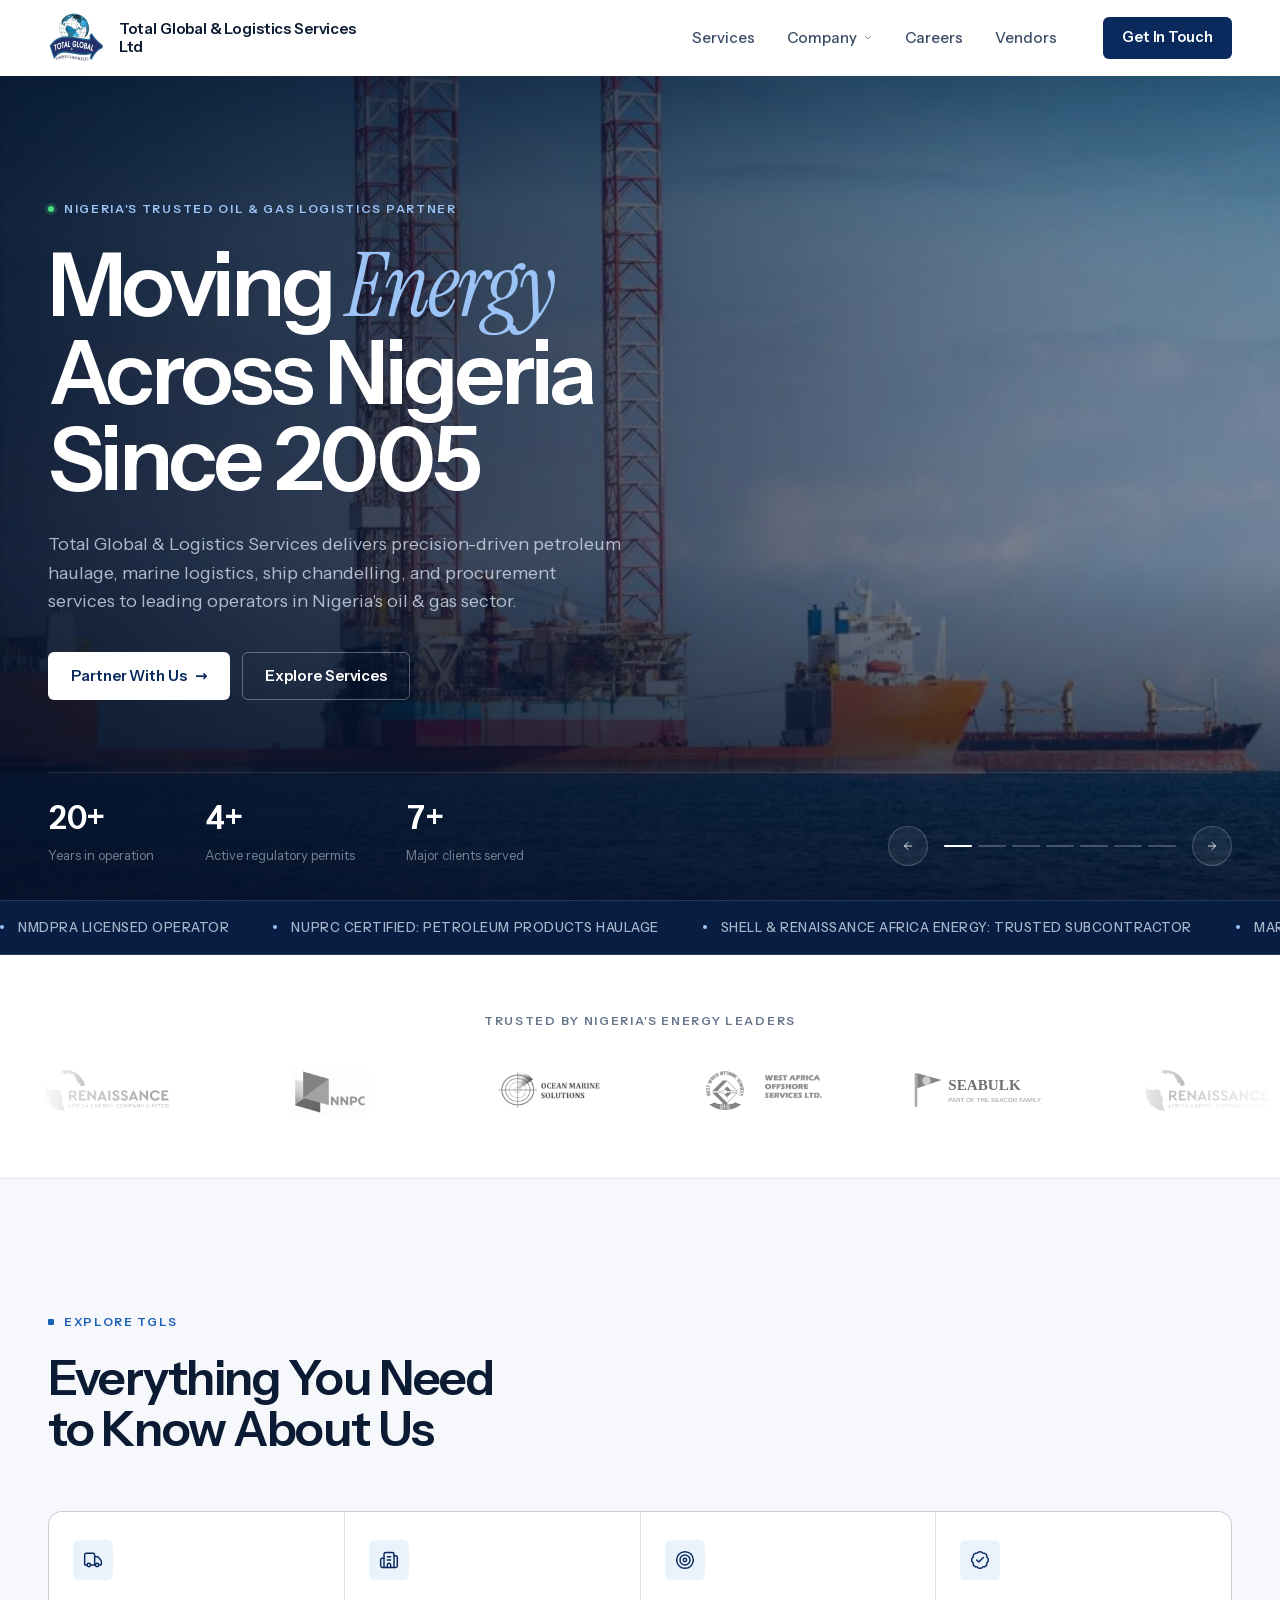
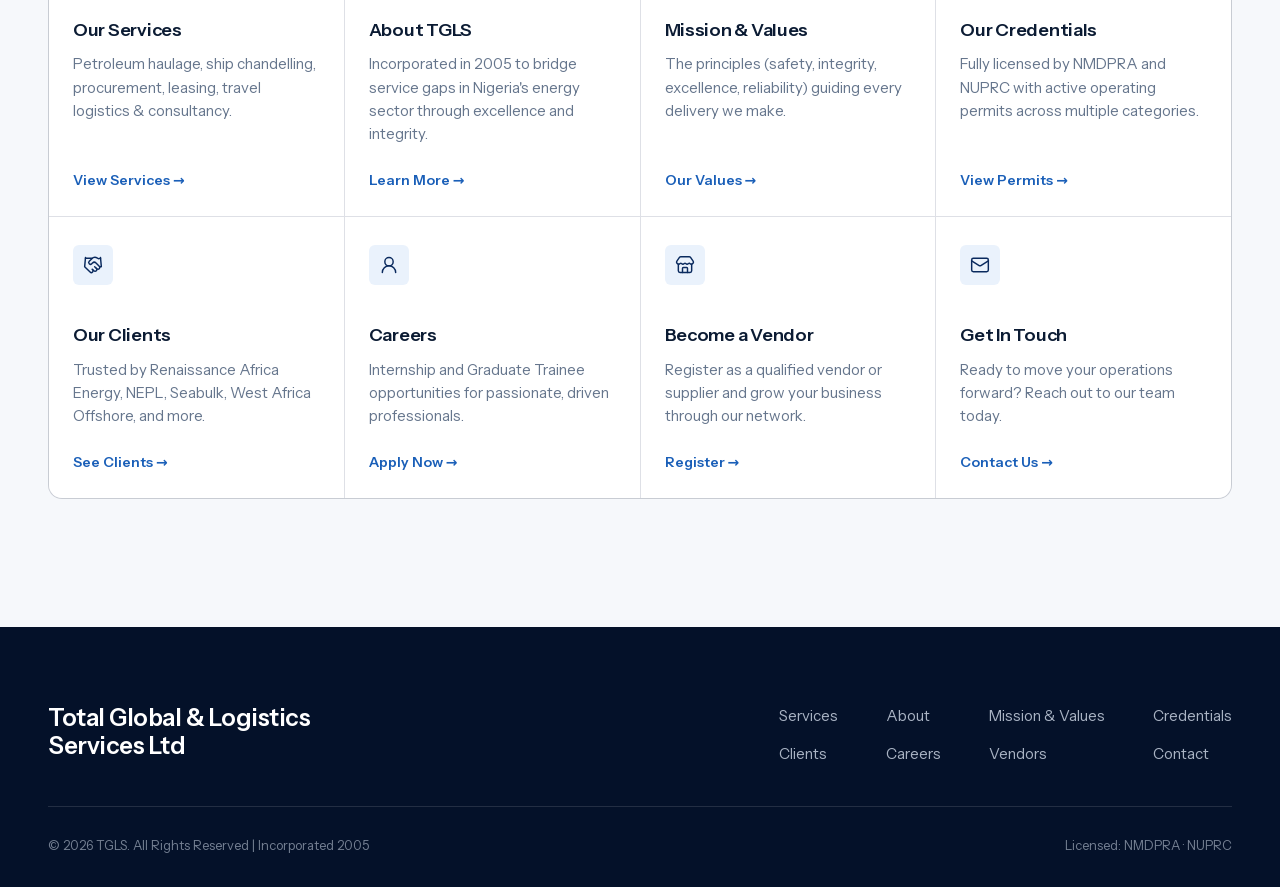
==== commit bd53b432: "Clean URLs: /services instead of /services.html Enable Vercel cleanUrls and point every internal lin" ====
--- a/index.html
+++ b/index.html
@@ -28,25 +28,25 @@
 <!-- NAV -->
 <nav id="navbar" aria-label="Primary">
   <div class="container nav-inner">
-    <a href="index.html" class="nav-logo">
+    <a href="/" class="nav-logo">
       <img src="Images/logo.png" alt="Total Global &amp; Logistics Services Ltd" width="59" height="50">
       <div class="nav-logo-text"><strong>Total Global &amp; Logistics Services Ltd</strong></div>
     </a>
     <ul class="nav-links">
-      <li><a href="services.html">Services</a></li>
+      <li><a href="/services">Services</a></li>
       <li class="nav-dropdown">
-        <a href="about.html" class="nav-dropdown-toggle">Company <svg class="icon icon-chevron-down nav-chevron" aria-hidden="true"><use href="icons.svg#chevron-down"></use></svg></a>
+        <a href="/about" class="nav-dropdown-toggle">Company <svg class="icon icon-chevron-down nav-chevron" aria-hidden="true"><use href="icons.svg#chevron-down"></use></svg></a>
         <ul class="nav-dropdown-menu">
-          <li><a href="about.html">About Us</a></li>
-          <li><a href="mission-values.html">Mission &amp; Values</a></li>
-          <li><a href="credentials.html">Credentials</a></li>
-          <li><a href="clients.html">Clients</a></li>
+          <li><a href="/about">About Us</a></li>
+          <li><a href="/mission-values">Mission &amp; Values</a></li>
+          <li><a href="/credentials">Credentials</a></li>
+          <li><a href="/clients">Clients</a></li>
         </ul>
       </li>
-      <li><a href="careers.html">Careers</a></li>
-      <li><a href="vendors.html">Vendors</a></li>
+      <li><a href="/careers">Careers</a></li>
+      <li><a href="/vendors">Vendors</a></li>
     </ul>
-    <a href="contact.html" class="btn-primary nav-cta">Get In Touch</a>
+    <a href="/contact" class="btn-primary nav-cta">Get In Touch</a>
     <button class="nav-hamburger" id="nav-hamburger" aria-label="Open menu" aria-expanded="false" aria-controls="mobile-nav-overlay"><span></span><span></span><span></span></button>
   </div>
 </nav>
@@ -54,15 +54,15 @@
 <!-- MOBILE NAV OVERLAY -->
 <div class="mobile-nav-overlay" id="mobile-nav-overlay" aria-hidden="true">
   <ul class="mobile-nav-links">
-    <li><a href="services.html">Services</a></li>
-    <li><a href="about.html">About Us</a></li>
-    <li><a href="mission-values.html">Mission &amp; Values</a></li>
-    <li><a href="credentials.html">Credentials</a></li>
-    <li><a href="clients.html">Clients</a></li>
-    <li><a href="careers.html">Careers</a></li>
-    <li><a href="vendors.html">Vendors</a></li>
+    <li><a href="/services">Services</a></li>
+    <li><a href="/about">About Us</a></li>
+    <li><a href="/mission-values">Mission &amp; Values</a></li>
+    <li><a href="/credentials">Credentials</a></li>
+    <li><a href="/clients">Clients</a></li>
+    <li><a href="/careers">Careers</a></li>
+    <li><a href="/vendors">Vendors</a></li>
   </ul>
-  <a href="contact.html" class="btn-cta-primary mobile-nav-cta-btn">Get In Touch <span class="arrow">&rarr;</span></a>
+  <a href="/contact" class="btn-cta-primary mobile-nav-cta-btn">Get In Touch <span class="arrow">&rarr;</span></a>
 </div>
 
 <main id="main">
@@ -90,8 +90,8 @@
       </h1>
       <p class="hero-sub">Total Global &amp; Logistics Services delivers precision-driven petroleum haulage, marine logistics, ship chandelling, and procurement services to leading operators in Nigeria's oil &amp; gas sector.</p>
       <div class="hero-actions">
-        <a href="contact.html" class="btn-cta-primary">Partner With Us <span class="arrow">→</span></a>
-        <a href="services.html" class="btn-outline">Explore Services</a>
+        <a href="/contact" class="btn-cta-primary">Partner With Us <span class="arrow">→</span></a>
+        <a href="/services" class="btn-outline">Explore Services</a>
       </div>
     </div>
 
@@ -159,49 +159,49 @@
       <h2 class="section-heading">Everything You Need<br>to Know About Us</h2>
     </div>
     <div class="home-nav-grid">
-      <a href="services.html" class="home-nav-card reveal">
+      <a href="/services" class="home-nav-card reveal">
         <div class="home-nav-icon"><svg class="icon icon-truck" aria-hidden="true"><use href="icons.svg#truck"></use></svg></div>
         <h3>Our Services</h3>
         <p>Petroleum haulage, ship chandelling, procurement, leasing, travel logistics &amp; consultancy.</p>
         <span class="home-nav-link">View Services <span class="arrow">→</span></span>
       </a>
-      <a href="about.html" class="home-nav-card reveal">
+      <a href="/about" class="home-nav-card reveal">
         <div class="home-nav-icon"><svg class="icon icon-building-2" aria-hidden="true"><use href="icons.svg#building-2"></use></svg></div>
         <h3>About TGLS</h3>
         <p>Incorporated in 2005 to bridge service gaps in Nigeria's energy sector through excellence and integrity.</p>
         <span class="home-nav-link">Learn More <span class="arrow">→</span></span>
       </a>
-      <a href="mission-values.html" class="home-nav-card reveal">
+      <a href="/mission-values" class="home-nav-card reveal">
         <div class="home-nav-icon"><svg class="icon icon-target" aria-hidden="true"><use href="icons.svg#target"></use></svg></div>
         <h3>Mission &amp; Values</h3>
         <p>The principles (safety, integrity, excellence, reliability) guiding every delivery we make.</p>
         <span class="home-nav-link">Our Values <span class="arrow">→</span></span>
       </a>
-      <a href="credentials.html" class="home-nav-card reveal">
+      <a href="/credentials" class="home-nav-card reveal">
         <div class="home-nav-icon"><svg class="icon icon-badge-check" aria-hidden="true"><use href="icons.svg#badge-check"></use></svg></div>
         <h3>Our Credentials</h3>
         <p>Fully licensed by NMDPRA and NUPRC with active operating permits across multiple categories.</p>
         <span class="home-nav-link">View Permits <span class="arrow">→</span></span>
       </a>
-      <a href="clients.html" class="home-nav-card reveal">
+      <a href="/clients" class="home-nav-card reveal">
         <div class="home-nav-icon"><svg class="icon icon-handshake" aria-hidden="true"><use href="icons.svg#handshake"></use></svg></div>
         <h3>Our Clients</h3>
         <p>Trusted by Renaissance Africa Energy, NEPL, Seabulk, West Africa Offshore, and more.</p>
         <span class="home-nav-link">See Clients <span class="arrow">→</span></span>
       </a>
-      <a href="careers.html" class="home-nav-card reveal">
+      <a href="/careers" class="home-nav-card reveal">
         <div class="home-nav-icon"><svg class="icon icon-user-round" aria-hidden="true"><use href="icons.svg#user-round"></use></svg></div>
         <h3>Careers</h3>
         <p>Internship and Graduate Trainee opportunities for passionate, driven professionals.</p>
         <span class="home-nav-link">Apply Now <span class="arrow">→</span></span>
       </a>
-      <a href="vendors.html" class="home-nav-card reveal">
+      <a href="/vendors" class="home-nav-card reveal">
         <div class="home-nav-icon"><svg class="icon icon-store" aria-hidden="true"><use href="icons.svg#store"></use></svg></div>
         <h3>Become a Vendor</h3>
         <p>Register as a qualified vendor or supplier and grow your business through our network.</p>
         <span class="home-nav-link">Register <span class="arrow">→</span></span>
       </a>
-      <a href="contact.html" class="home-nav-card reveal">
+      <a href="/contact" class="home-nav-card reveal">
         <div class="home-nav-icon"><svg class="icon icon-mail" aria-hidden="true"><use href="icons.svg#mail"></use></svg></div>
         <h3>Get In Touch</h3>
         <p>Ready to move your operations forward? Reach out to our team today.</p>
@@ -221,14 +221,14 @@
         <strong>Total Global &amp; Logistics Services Ltd</strong>
       </div>
       <nav class="footer-links" aria-label="Footer">
-        <a href="services.html">Services</a>
-        <a href="about.html">About</a>
-        <a href="mission-values.html">Mission &amp; Values</a>
-        <a href="credentials.html">Credentials</a>
-        <a href="clients.html">Clients</a>
-        <a href="careers.html">Careers</a>
-        <a href="vendors.html">Vendors</a>
-        <a href="contact.html">Contact</a>
+        <a href="/services">Services</a>
+        <a href="/about">About</a>
+        <a href="/mission-values">Mission &amp; Values</a>
+        <a href="/credentials">Credentials</a>
+        <a href="/clients">Clients</a>
+        <a href="/careers">Careers</a>
+        <a href="/vendors">Vendors</a>
+        <a href="/contact">Contact</a>
       </nav>
     </div>
     <div class="footer-bottom">
@@ -239,7 +239,7 @@
 </footer>
 
 <div class="sticky-mobile-cta">
-  <a href="contact.html" class="btn-cta-primary">Contact TGLS <span class="arrow">→</span></a>
+  <a href="/contact" class="btn-cta-primary">Contact TGLS <span class="arrow">→</span></a>
 </div>
 
 </body>
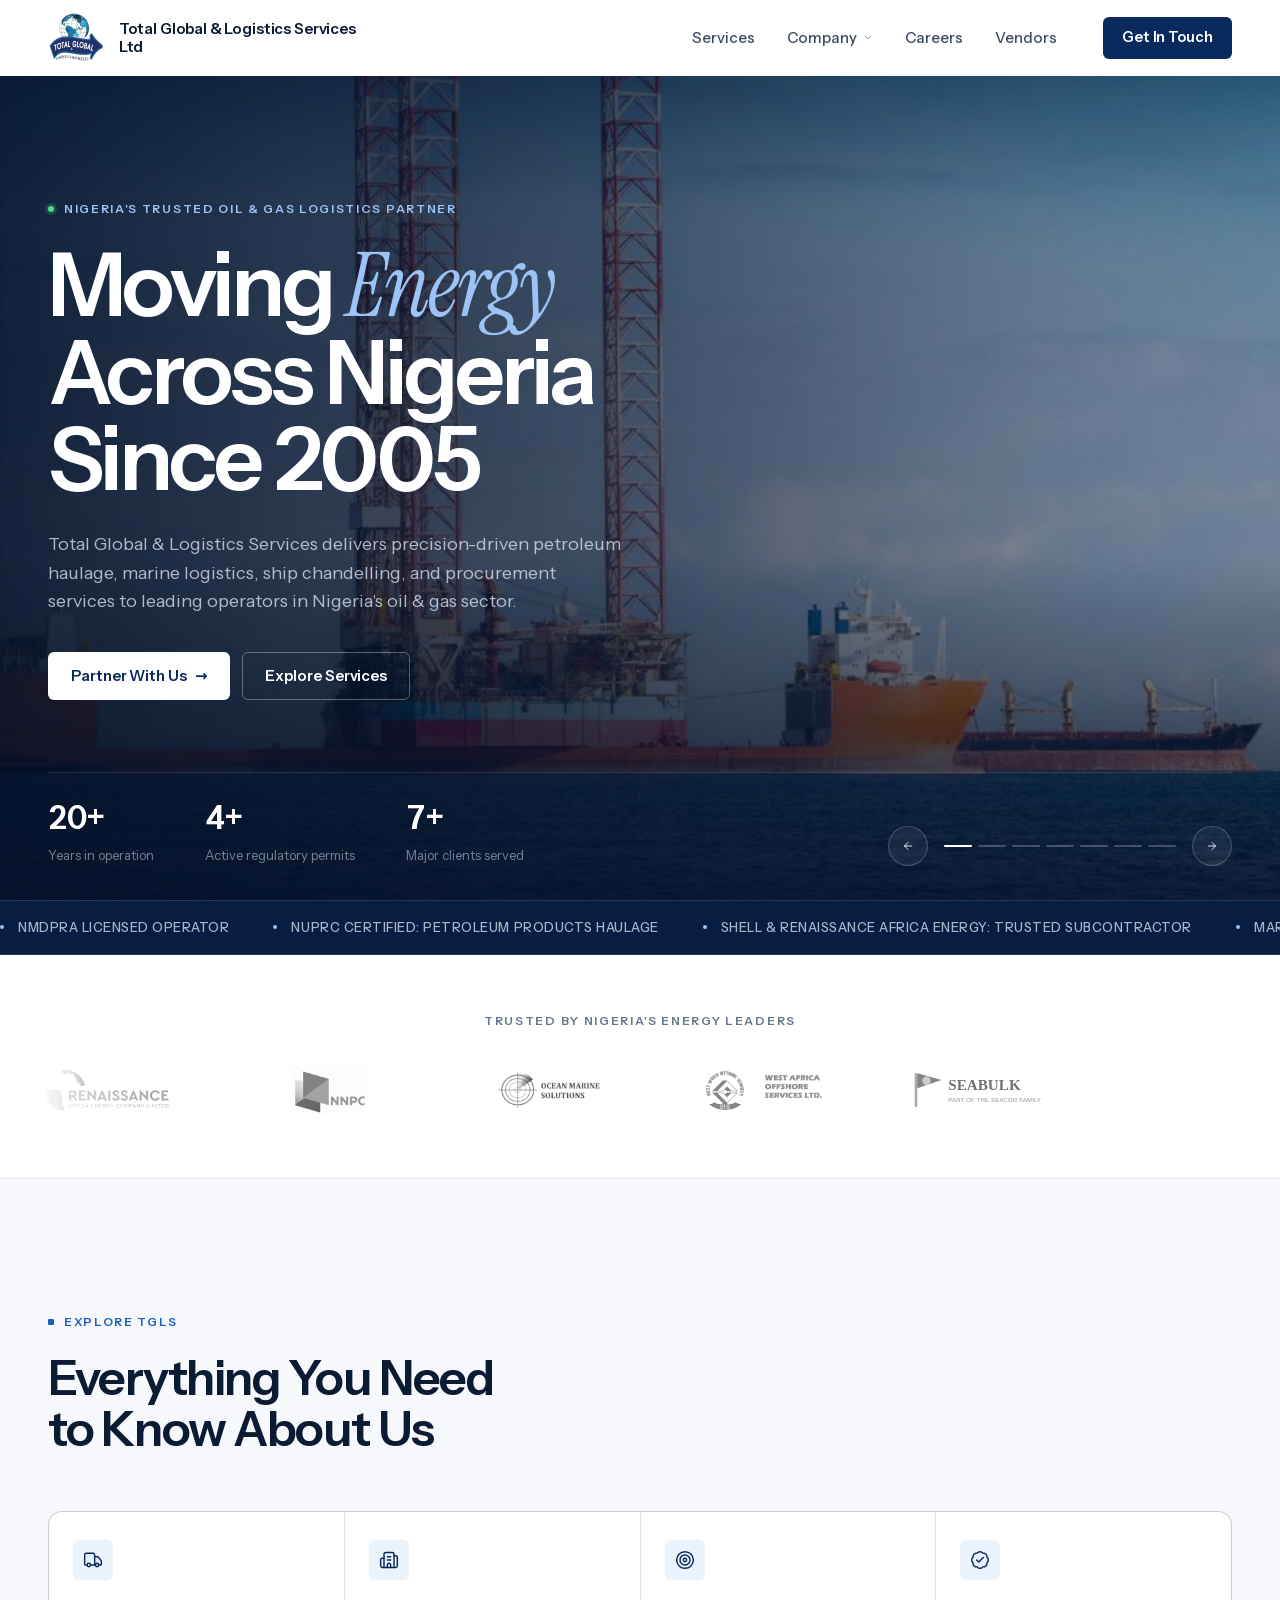
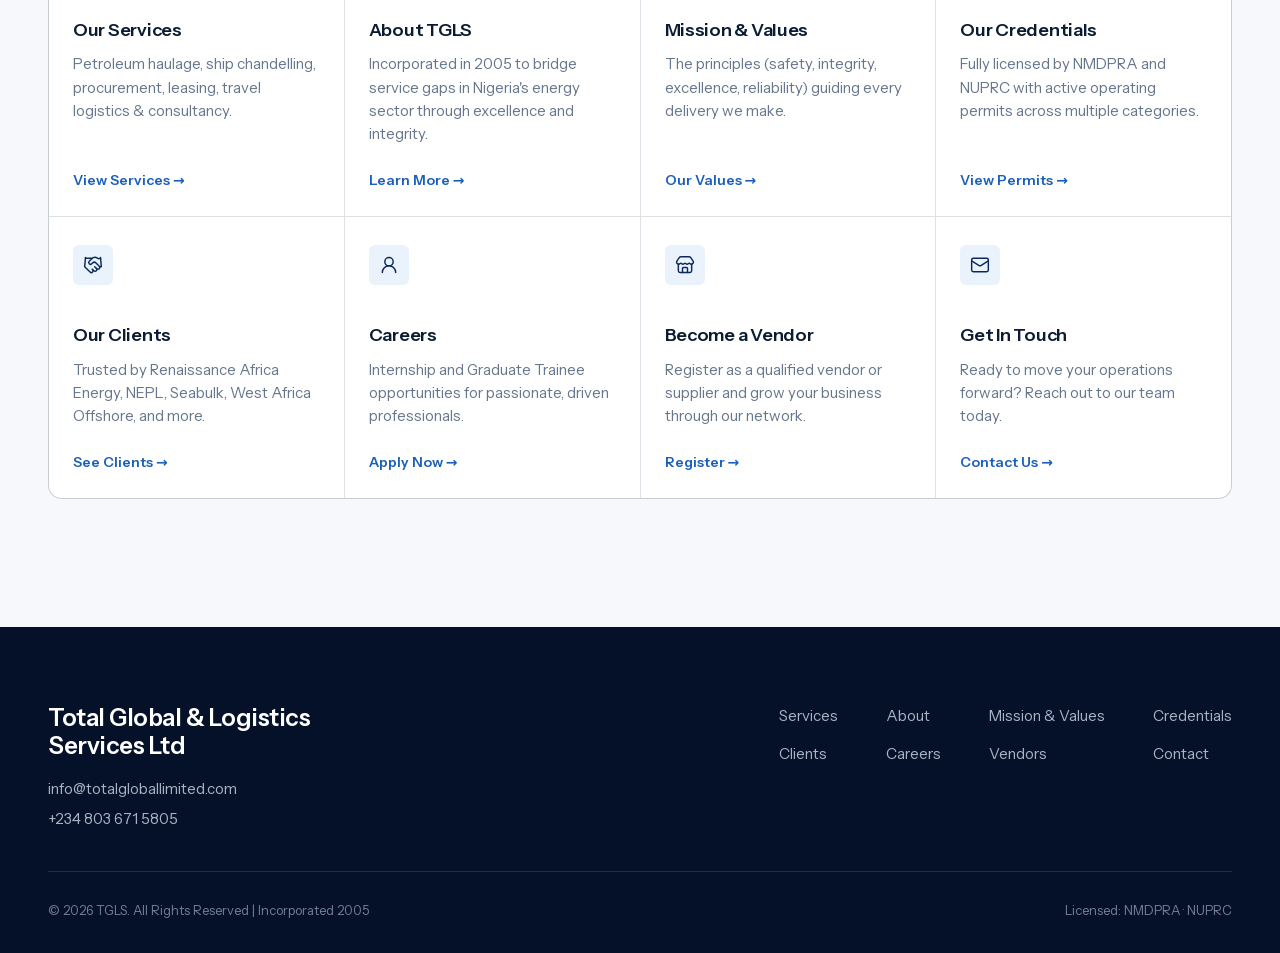
==== commit 9e3d2965: "Live-site audit fixes: www URLs, accessibility, homepage load, contact UX - Canonical, Open Graph, s" ====
--- a/index.html
+++ b/index.html
@@ -5,14 +5,14 @@
 <meta name="viewport" content="width=device-width, initial-scale=1, viewport-fit=cover">
 <title>Total Global &amp; Logistics Services Ltd | Nigeria's Premier Oil &amp; Gas Logistics Partner</title>
 <meta name="description" content="Total Global &amp; Logistics Services delivers precision-driven petroleum haulage, marine logistics, ship chandelling, and procurement services to leading operators in Nigeria's oil &amp; gas sector.">
-<link rel="canonical" href="https://totalgloballimited.com/">
+<link rel="canonical" href="https://www.totalgloballimited.com/">
 <meta name="theme-color" content="#ffffff">
 <meta property="og:type" content="website">
 <meta property="og:site_name" content="Total Global &amp; Logistics Services Ltd">
 <meta property="og:title" content="Total Global &amp; Logistics Services Ltd">
 <meta property="og:description" content="Nigeria's Trusted Oil &amp; Gas Logistics Partner">
-<meta property="og:url" content="https://totalgloballimited.com/">
-<meta property="og:image" content="https://totalgloballimited.com/Images/og-image.jpg">
+<meta property="og:url" content="https://www.totalgloballimited.com/">
+<meta property="og:image" content="https://www.totalgloballimited.com/Images/og-image.jpg">
 <meta name="twitter:card" content="summary_large_image">
 <link rel="icon" type="image/png" href="Images/favicon.png">
 <link rel="apple-touch-icon" href="Images/apple-touch-icon.png">
@@ -28,8 +28,8 @@
 <!-- NAV -->
 <nav id="navbar" aria-label="Primary">
   <div class="container nav-inner">
-    <a href="/" class="nav-logo">
-      <img src="Images/logo.png" alt="Total Global &amp; Logistics Services Ltd" width="59" height="50">
+    <a href="/" class="nav-logo" aria-label="Total Global &amp; Logistics Services Ltd, home">
+      <img src="Images/logo.png" alt="" width="59" height="50">
       <div class="nav-logo-text"><strong>Total Global &amp; Logistics Services Ltd</strong></div>
     </a>
     <ul class="nav-links">
@@ -219,6 +219,10 @@
     <div class="footer-top">
       <div class="footer-brand">
         <strong>Total Global &amp; Logistics Services Ltd</strong>
+        <div class="footer-contact">
+          <a href="mailto:info@totalgloballimited.com">info@totalgloballimited.com</a>
+          <a href="tel:+2348036715805">+234 803 671 5805</a>
+        </div>
       </div>
       <nav class="footer-links" aria-label="Footer">
         <a href="/services">Services</a>
@@ -232,15 +236,15 @@
       </nav>
     </div>
     <div class="footer-bottom">
-      <span>&copy; 2026 TGLS. All Rights Reserved | Incorporated 2005</span>
+      <span>&copy; <span data-year>2026</span> TGLS. All Rights Reserved | Incorporated 2005</span>
       <span class="footer-copy">Licensed: NMDPRA &middot; NUPRC</span>
     </div>
   </div>
 </footer>
 
-<div class="sticky-mobile-cta">
+<aside class="sticky-mobile-cta" aria-label="Quick link">
   <a href="/contact" class="btn-cta-primary">Contact TGLS <span class="arrow">→</span></a>
-</div>
+</aside>
 
 </body>
 </html>
--- a/styles.css
+++ b/styles.css
@@ -397,8 +397,8 @@
 }
 .mobile-nav-overlay.open .mobile-nav-links li {
   opacity: 1; transform: none;
-  transition: opacity 400ms ease, transform 500ms var(--ease-out);
-  transition-delay: calc(60ms + var(--i, 0) * 35ms);
+  transition: opacity 300ms ease, transform 400ms var(--ease-out);
+  transition-delay: calc(40ms + var(--i, 0) * 25ms);
 }
 .mobile-nav-links a {
   display: flex; align-items: center; justify-content: space-between;
@@ -417,7 +417,7 @@
 }
 .mobile-nav-overlay.open .mobile-nav-cta-btn {
   opacity: 1; transform: none;
-  transition: opacity 400ms ease 340ms, transform 500ms var(--ease-out) 340ms;
+  transition: opacity 300ms ease 220ms, transform 400ms var(--ease-out) 220ms;
 }
 .mobile-nav-cta-btn { width: 100%; min-height: 52px; }
 
@@ -570,7 +570,7 @@
   opacity: 1; transform: none;
   transition: opacity 500ms ease, transform 600ms var(--ease-out);
 }
-.js.is-loaded #hero .hero-sub { transition-delay: 180ms; }
+.js.is-loaded #hero .hero-sub { transition-delay: 60ms; }
 .js.is-loaded #hero .hero-actions { transition-delay: 240ms; }
 .js.is-loaded #hero .hero-footer { transition-delay: 300ms; }
 
@@ -781,7 +781,7 @@
   opacity: 1; transform: none;
   transition: opacity 400ms ease, transform 500ms var(--ease-out);
 }
-.js.is-loaded .page-hero .page-hero-sub { transition-delay: 120ms; }
+.js.is-loaded .page-hero .page-hero-sub { transition-delay: 60ms; }
 
 /* ==========================================================================
    Scroll reveal
@@ -828,7 +828,7 @@
   font-size: 1.375rem;
   margin-bottom: 3rem;
 }
-.service-card h3 {
+.service-card h2 {
   font-size: 1.25rem; font-weight: 600; letter-spacing: -0.02em; line-height: 1.25;
   color: var(--ink);
   margin-bottom: 0.75rem;
@@ -900,7 +900,7 @@
   font-variant-numeric: tabular-nums;
   padding-top: 0.15rem;
 }
-.about-value h4 {
+.about-value h3 {
   font-size: 1.125rem; font-weight: 600; letter-spacing: -0.015em;
   color: var(--ink);
   margin-bottom: 0.375rem;
@@ -1021,7 +1021,7 @@
   background: currentColor;
   box-shadow: 0 0 0 3px rgba(21, 128, 61, 0.14);
 }
-.permit-card h4 {
+.permit-card h3 {
   font-size: 1.1875rem; font-weight: 600; line-height: 1.3; letter-spacing: -0.015em;
   color: var(--ink);
   margin-bottom: 1rem;
@@ -1128,14 +1128,17 @@
   color: var(--ink);
   overflow-wrap: anywhere;
 }
+/* Always underlined: on touch screens there is no hover to reveal that these are tappable */
 .contact-card-body a {
-  color: var(--ink); text-decoration: none;
-  background-image: linear-gradient(currentColor, currentColor);
-  background-size: 0% 1px; background-position: 0 100%; background-repeat: no-repeat;
-  transition: background-size 300ms var(--ease-out), color 160ms ease;
+  color: var(--ink);
+  text-decoration: underline;
+  text-decoration-color: var(--line-strong);
+  text-decoration-thickness: 1px;
+  text-underline-offset: 4px;
+  transition: color 160ms ease, text-decoration-color 160ms ease;
 }
 @media (hover: hover) and (pointer: fine) {
-  .contact-card-body a:hover { color: var(--blue-600); background-size: 100% 1px; }
+  .contact-card-body a:hover { color: var(--blue-600); text-decoration-color: currentColor; }
 }
 
 /* ==========================================================================
@@ -1200,7 +1203,7 @@
   color: var(--navy-800);
   font-size: 1.25rem;
 }
-.intro-feature-body h4 {
+.intro-feature-body h3 {
   font-size: 1.125rem; font-weight: 600; letter-spacing: -0.015em;
   color: var(--ink);
   margin-bottom: 0.375rem;
@@ -1237,9 +1240,9 @@
   border-radius: var(--radius-lg);
 }
 .program-section--alt .program-detail-card { background: var(--paper-2); }
-.program-detail-card h4,
-.vendor-req-card h4,
-.vendor-why-card h4 {
+.program-detail-card h3,
+.vendor-req-card h3,
+.vendor-why-card h3 {
   display: flex; align-items: center; gap: 0.625rem;
   font-size: 1rem; font-weight: 600; letter-spacing: -0.01em;
   color: var(--ink);
@@ -1247,8 +1250,8 @@
   margin-bottom: 1rem;
   border-bottom: 1px solid var(--line);
 }
-.program-detail-card h4 .icon,
-.vendor-req-card h4 .icon { color: var(--blue-600); font-size: 0.9375rem; }
+.program-detail-card h3 .icon,
+.vendor-req-card h3 .icon { color: var(--blue-600); font-size: 0.9375rem; }
 
 .program-list { display: grid; gap: 0.75rem; }
 .program-list li {
@@ -1303,7 +1306,7 @@
   color: var(--blue-300);
   margin-bottom: 2.5rem;
 }
-.why-join-card h4 {
+.why-join-card h3 {
   font-size: 1.125rem; font-weight: 600; letter-spacing: -0.015em;
   color: #fff;
   margin-bottom: 0.625rem;
@@ -1361,7 +1364,7 @@
   color: #fff;
 }
 .process-step-body { padding-top: 0.5rem; }
-.process-step-body h4 {
+.process-step-body h3 {
   font-size: 1.1875rem; font-weight: 600; letter-spacing: -0.015em;
   color: var(--ink);
   margin-bottom: 0.375rem;
@@ -1394,7 +1397,7 @@
 }
 .vendor-req-card { background: var(--paper-2); }
 .vendor-why-card { background: var(--navy-900); border-color: var(--navy-900); }
-.vendor-why-card h4 { color: #fff; border-bottom-color: var(--line-dark); }
+.vendor-why-card h3 { color: #fff; border-bottom-color: var(--line-dark); }
 .vendor-why-card .program-list li { color: var(--on-dark-2); }
 .vendor-why-card .program-list li .icon { color: var(--blue-300); }
 
@@ -1425,7 +1428,7 @@
   font-size: 0.875rem; font-weight: 600;
   color: var(--ink);
 }
-.form-group input:not([type="file"]):not([type="checkbox"]),
+.form-group input:not([type="checkbox"]),
 .form-group select,
 .form-group textarea {
   width: 100%;
@@ -1450,7 +1453,7 @@
 .form-group input::placeholder,
 .form-group textarea::placeholder { color: #9aa6b8; }
 @media (hover: hover) and (pointer: fine) {
-  .form-group input:not([type="file"]):hover,
+  .form-group input:not([type="checkbox"]):hover,
   .form-group select:hover,
   .form-group textarea:hover { border-color: rgba(11, 27, 51, 0.28); }
 }
@@ -1460,6 +1463,13 @@
   border-color: var(--blue-600);
   box-shadow: 0 0 0 4px rgba(26, 95, 184, 0.14);
 }
+/* Flag problems only after the visitor has interacted with a field, never while typing */
+.form-group input:not([type="checkbox"]):user-invalid,
+.form-group select:user-invalid,
+.form-group textarea:user-invalid { border-color: #c2410c; }
+.form-group input:not([type="checkbox"]):user-invalid:focus,
+.form-group select:user-invalid:focus,
+.form-group textarea:user-invalid:focus { border-color: #c2410c; box-shadow: 0 0 0 4px rgba(194, 65, 12, 0.14); }
 .form-group textarea { resize: vertical; min-height: 120px; line-height: 1.5; }
 
 .required { color: #c2410c; }
@@ -1475,51 +1485,19 @@
 .form-section-label-inner::after { content: ''; flex: 1; height: 1px; background: var(--line); }
 .form-section-label-inner:first-child { margin-top: 0; }
 
-.file-upload-wrapper {
-  position: relative;
-  display: flex; align-items: center; gap: 0.75rem;
-  min-height: 48px;
-  padding: 0.375rem 0.875rem 0.375rem 0.375rem;
-  border: 1px dashed var(--line-strong);
+.form-email-notice {
+  display: flex; align-items: flex-start; gap: 0.875rem;
+  margin: 0.5rem 0 1.25rem;
+  padding: 1rem 1.125rem;
+  background: var(--sky-50);
+  border: 1px solid var(--line);
+  border-left: 3px solid var(--blue-600);
   border-radius: var(--radius-sm);
-  background: var(--paper-2);
-  transition: border-color 160ms ease, background-color 160ms ease;
-}
-.file-upload-wrapper:focus-within {
-  border-color: var(--blue-600);
-  box-shadow: 0 0 0 4px rgba(26, 95, 184, 0.14);
-}
-.file-upload-wrapper.has-file { border-style: solid; background: var(--sky-50); }
-.file-upload-wrapper input[type="file"] {
-  position: absolute;
-  width: 1px; height: 1px;
-  clip-path: inset(50%);
-  overflow: hidden; white-space: nowrap;
-  opacity: 0;
-}
-.file-upload-label {
-  display: inline-flex; align-items: center; gap: 0.5rem;
-  flex-shrink: 0;
-  height: 40px; padding: 0 0.875rem;
-  font-size: 0.875rem; font-weight: 600;
-  color: var(--navy-800);
-  background: var(--paper);
-  border: 1px solid var(--line-strong);
-  border-radius: 4px;
-  cursor: pointer;
-  transition: background-color 160ms ease, transform 160ms var(--ease-out);
-}
-.file-upload-label:active { transform: scale(0.97); }
-@media (hover: hover) and (pointer: fine) {
-  .file-upload-label:hover { background: var(--sky-100); }
-}
-.file-upload-name {
-  min-width: 0;
-  font-size: 0.875rem;
-  color: var(--ink-3);
-  overflow: hidden; text-overflow: ellipsis; white-space: nowrap;
-}
-.has-file .file-upload-name { color: var(--ink); }
+}
+.form-email-notice .icon { font-size: 1.125rem; color: var(--blue-600); margin-top: 0.15rem; }
+.form-email-notice p { font-size: 0.9375rem; line-height: 1.6; color: var(--ink-2); }
+.form-email-notice strong { color: var(--ink); }
+.form-email-notice a { color: var(--blue-600); font-weight: 600; text-underline-offset: 3px; overflow-wrap: break-word; }
 
 .checkbox-grid {
   display: grid;
@@ -1618,6 +1596,19 @@
   font-size: clamp(1.25rem, 2vw, 1.5rem); font-weight: 600; line-height: 1.2; letter-spacing: -0.02em;
   color: #fff;
   max-width: 20rem;
+}
+.footer-contact {
+  display: flex; flex-direction: column; align-items: flex-start; gap: 0.375rem;
+  margin-top: 1rem;
+}
+.footer-contact a {
+  font-size: 0.9375rem;
+  color: var(--on-dark-2);
+  text-decoration: none;
+  transition: color 160ms ease;
+}
+@media (hover: hover) and (pointer: fine) {
+  .footer-contact a:hover { color: #fff; }
 }
 .footer-links {
   display: grid;
